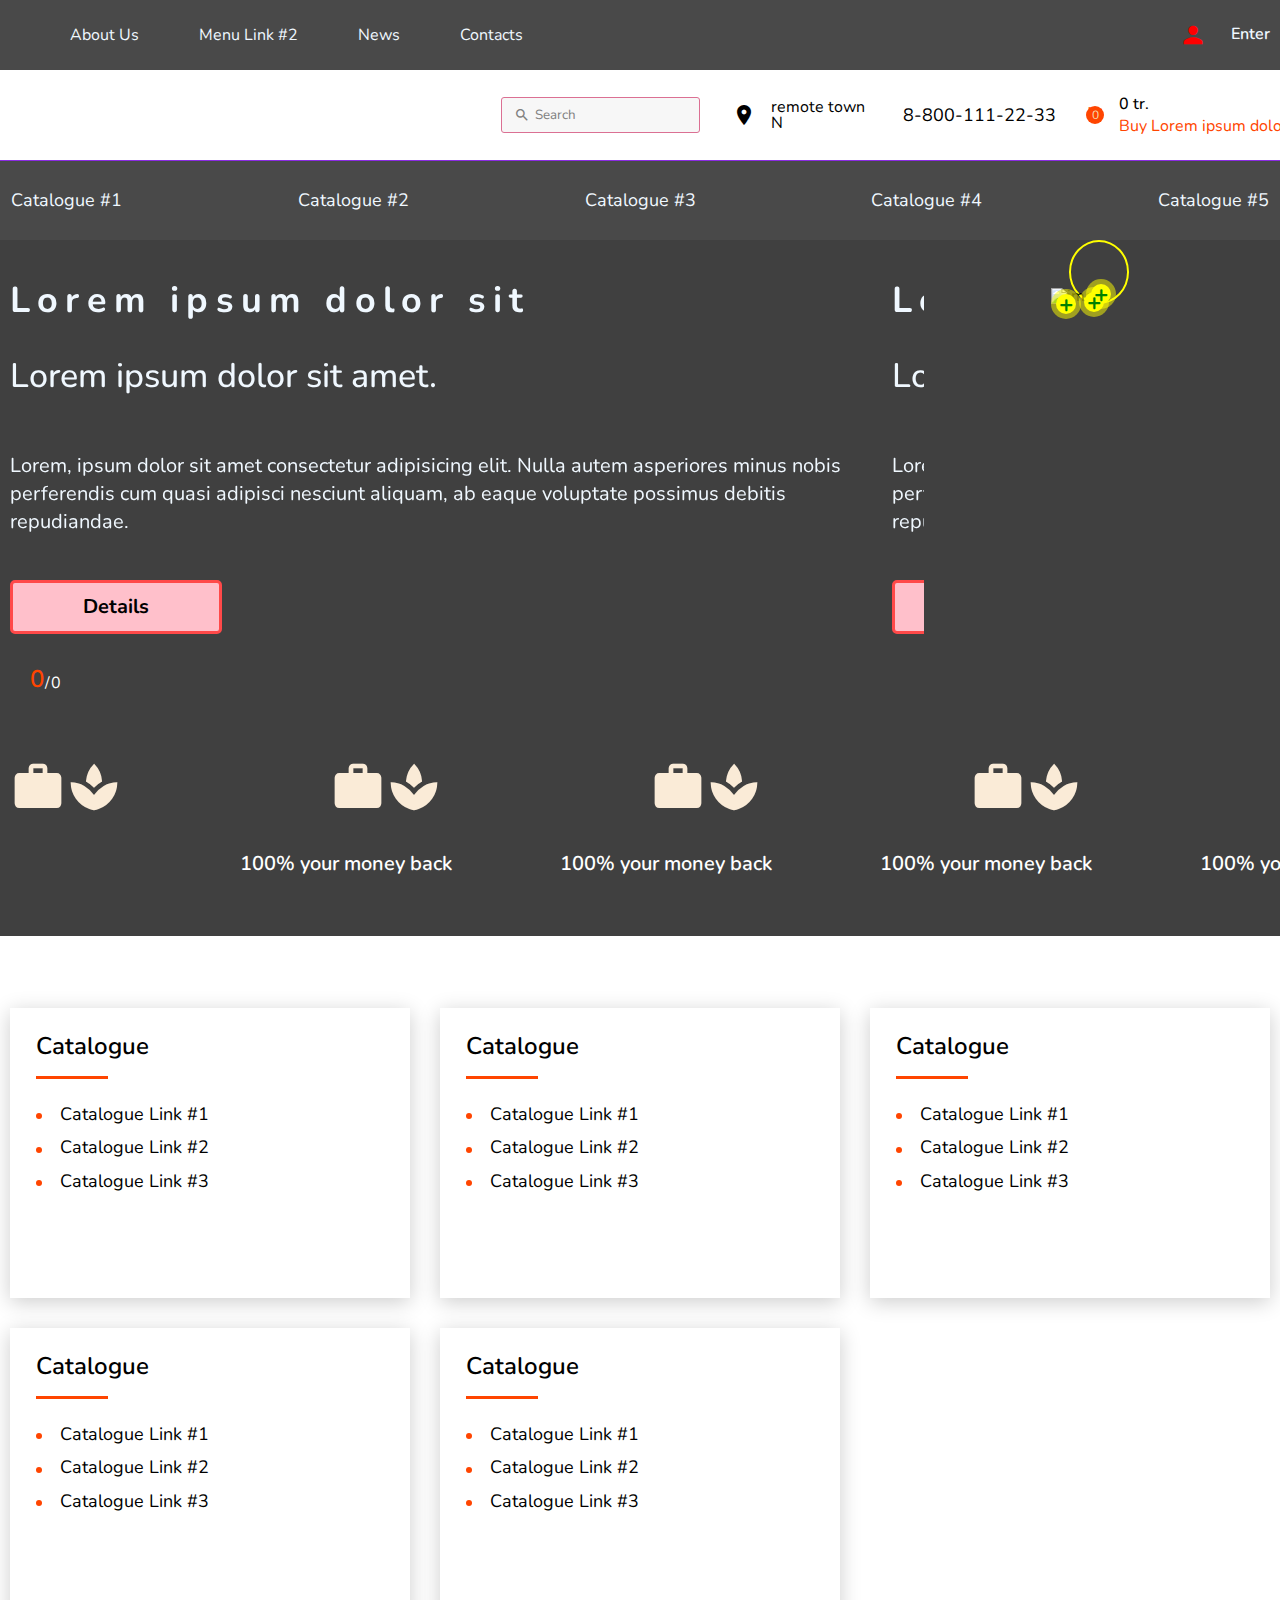
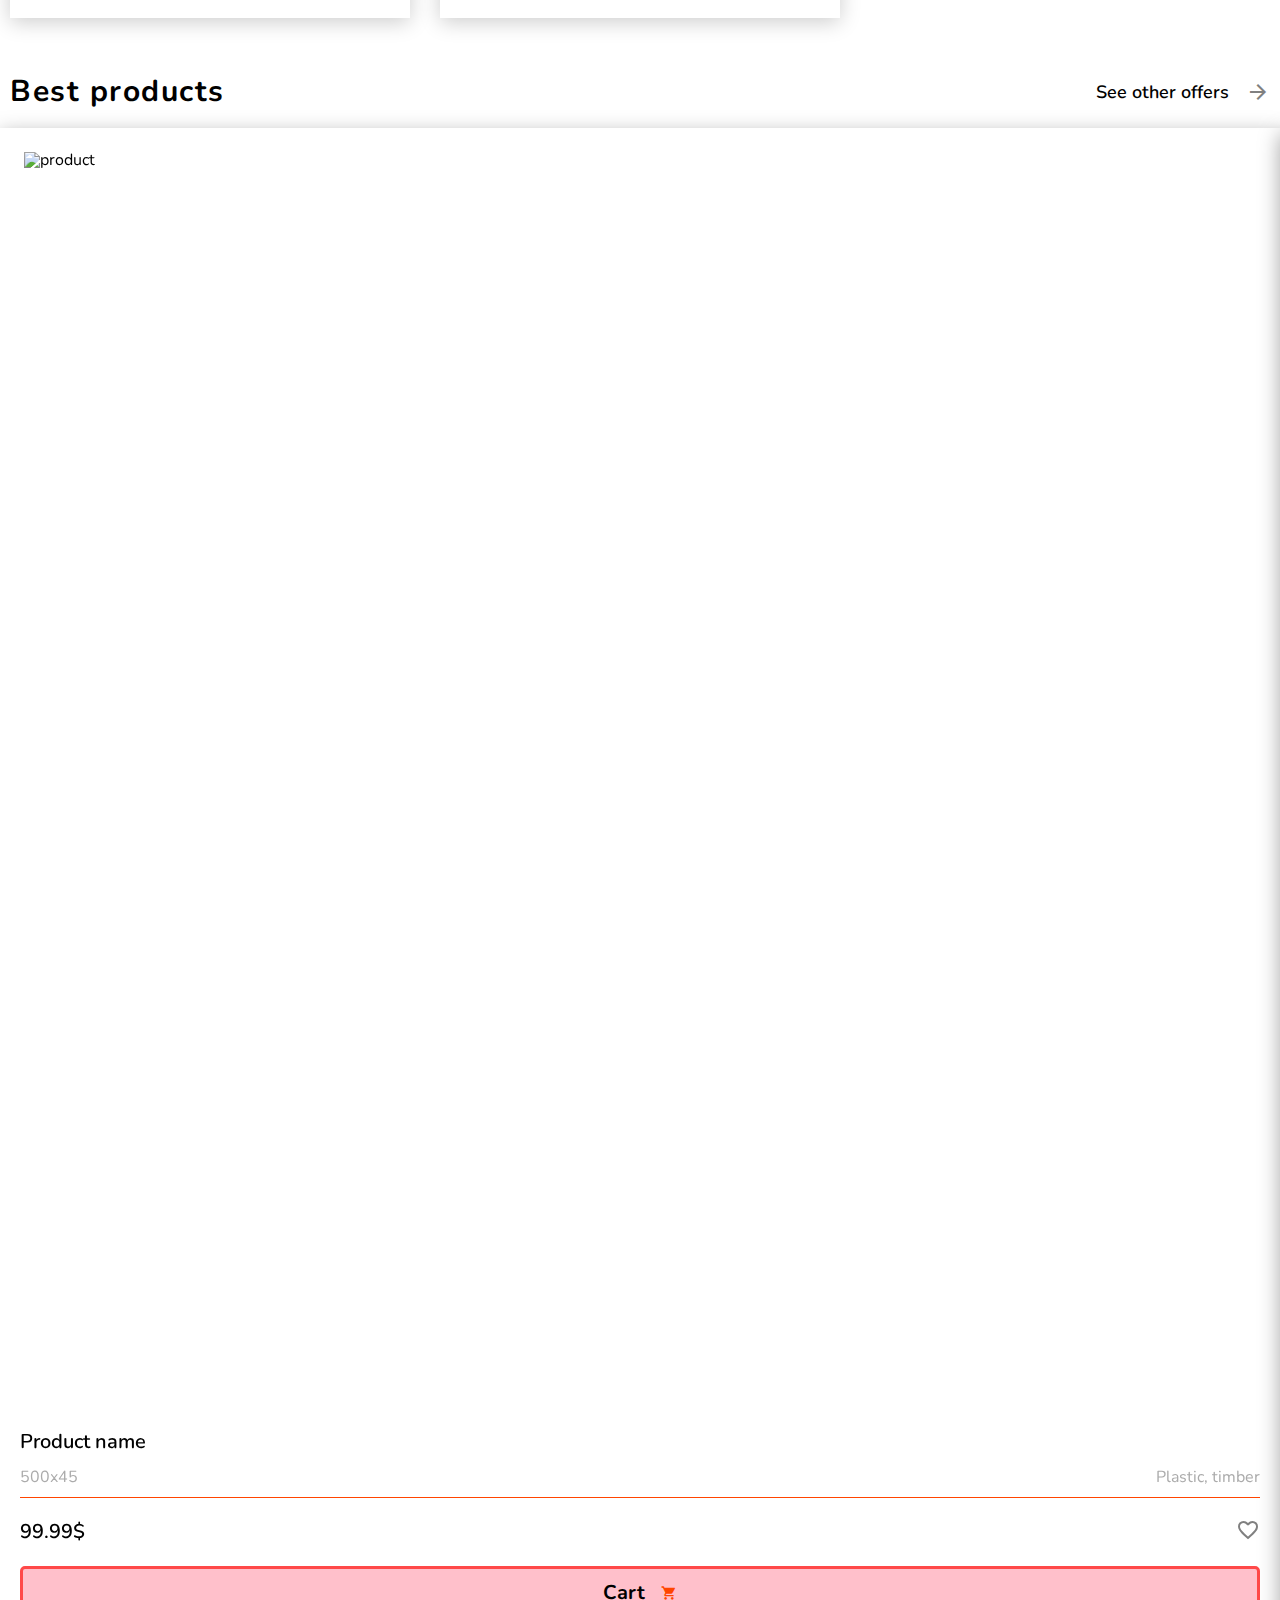
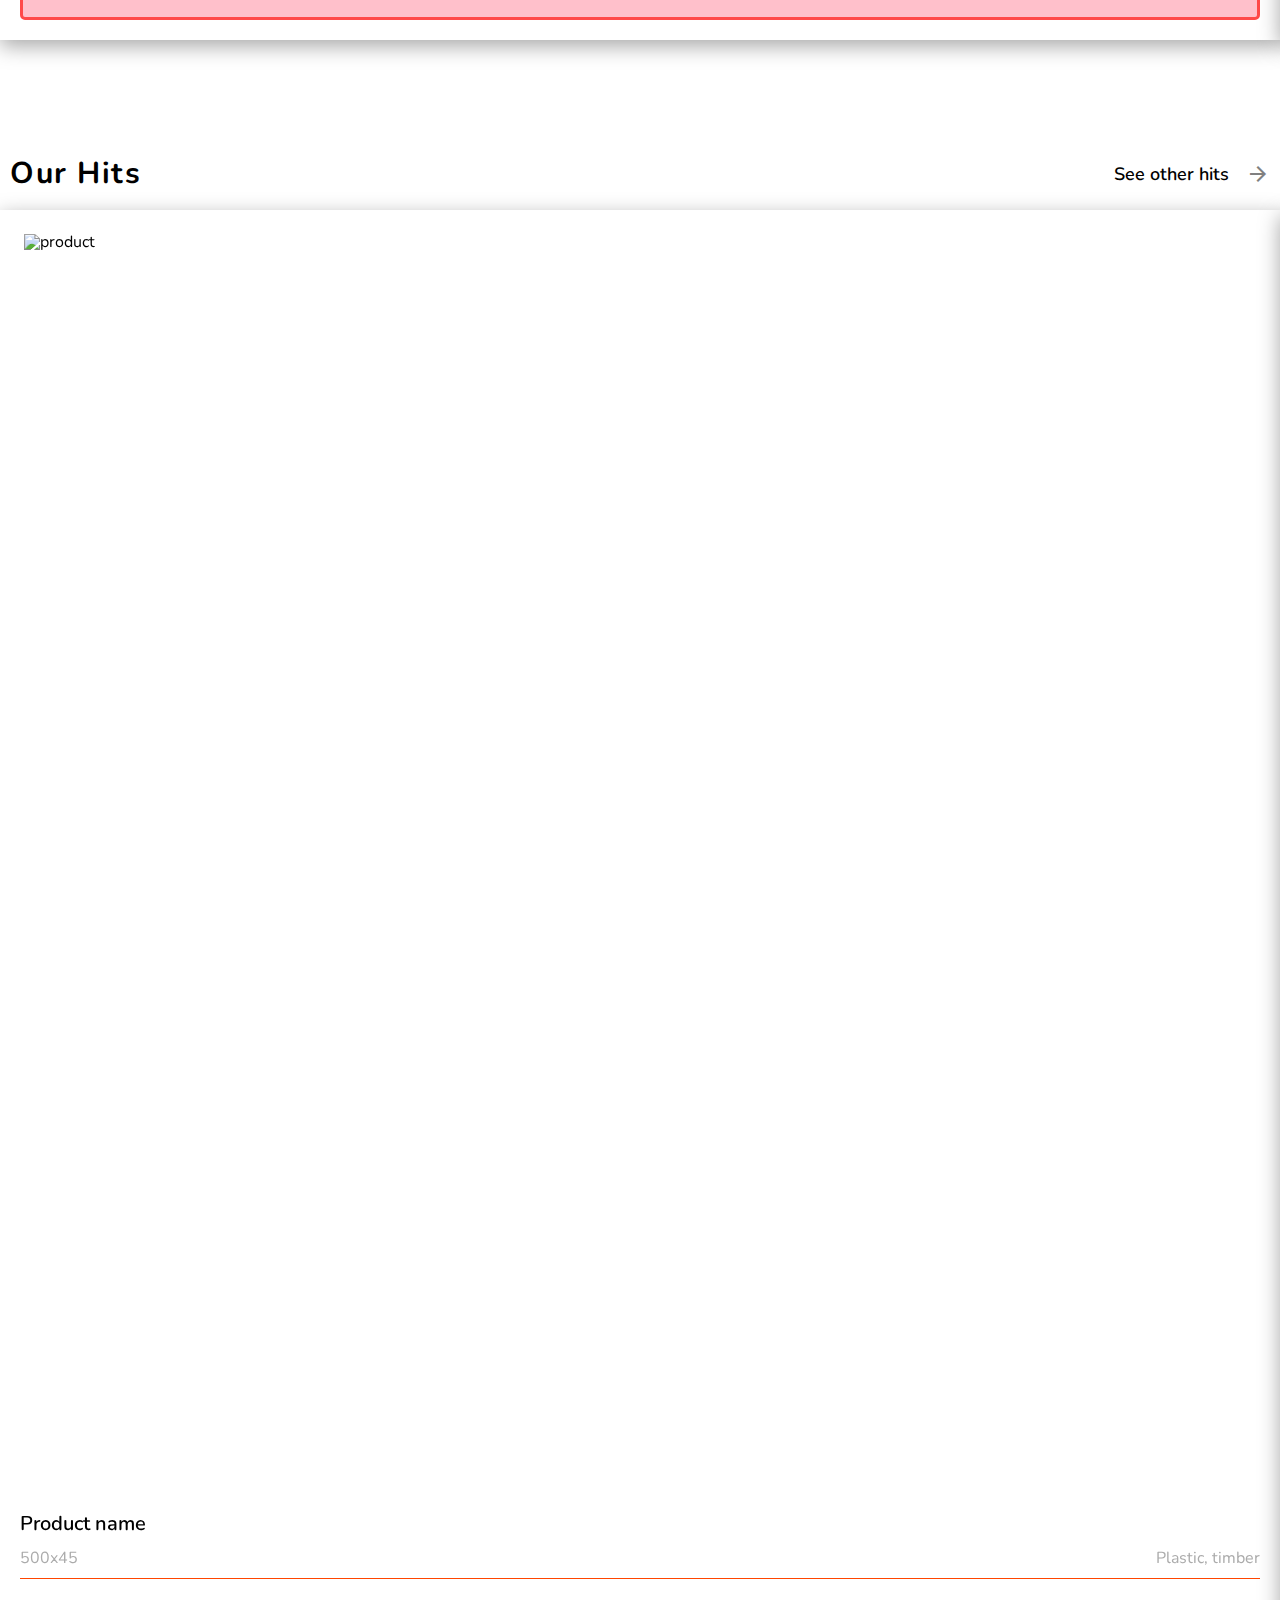
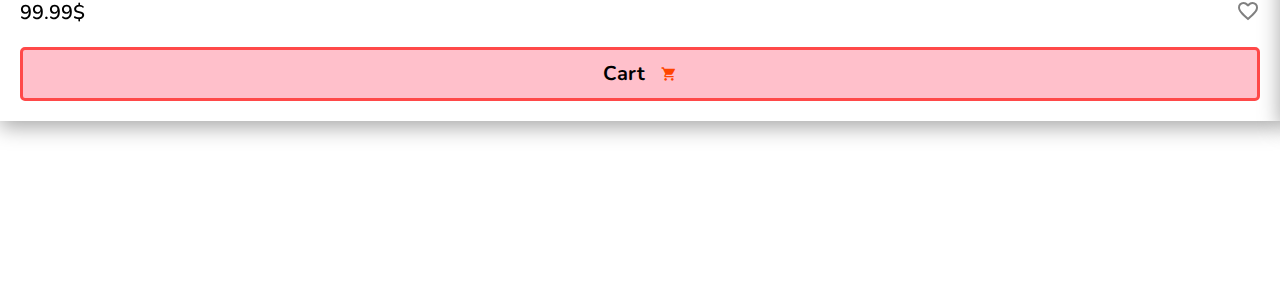
==== index.html @ 4b4f2794 "working on hit products slider" ====
<!DOCTYPE html>
<html lang="en">
  <head>
    <meta charset="UTF-8" />
    <meta http-equiv="X-UA-Compatible" content="IE=edge" />
    <meta name="viewport" content="width=device-width, initial-scale=1.0" />
    <link rel="shortcut icon" href="./img/favicon.ico" type="image/x-icon" />
    <link
      href="https://fonts.googleapis.com/icon?family=Material+Icons"
      rel="stylesheet"
      crossorigin="anonymous"
    />
    <link rel="stylesheet" href="https://unpkg.com/swiper@8/swiper-bundle.min.css" />
    <link rel="stylesheet" href="./css/style.css" />
    <title>Test Site</title>
  </head>
  <body>
    <div class="wrapper">
      <header class="header">
        <div class="header__top top-header">
          <div class="top-header__container container">
            <nav class="top-header__menu menu-top-header">
              <ul data-dynamic="menu__body,1,992" class="menu-top-header__list">
                <li class="menu-top-header__item">
                  <a href="" class="menu-top-header__link menu-top-header__link_catalog"
                    >Catalogue
                    <span class="material-icons-outlined icon_menu-link"> expand_more </span>
                  </a>
                </li>
                <li class="menu-top-header__item">
                  <a href="#!" class="menu-top-header__link">About Us</a>
                </li>
                <li class="menu-top-header__item">
                  <a href="#!" class="menu-top-header__link">Menu Link #2</a>
                </li>
                <li class="menu-top-header__item">
                  <a href="#!" class="menu-top-header__link">News</a>
                </li>
                <li class="menu-top-header__item">
                  <a href="#!" class="menu-top-header__link">Contacts</a>
                </li>
              </ul>
            </nav>
            <a href="" class="top-header__user">
              <span class="material-icons-outlined icon_user"> person </span>
              Enter
            </a>
            <nav hidden class="menu">
              <div class="menu__icon icon-menu">
                <span></span>
              </div>
              <div class="menu__body"></div>
            </nav>
          </div>
        </div>
        <div class="header__body body-header">
          <div class="body-header__container container">
            <a href="" class="body-header__logo">
              <span class="material-icons-outlined icon_logo"> anchor </span>
            </a>
            <div data-dynamic="catalog-header__container,1,480" class="body-header__search">
              <form action="#" class="search-header">
                <label for="search-header__submit">
                  <button type="submit" class="search-header__button">
                    <span class="material-icons-outlined icon_search"> search </span>
                  </button>
                </label>
                <label for="search-header__input">
                  <input
                    type="text"
                    title="title"
                    autocomplete="off"
                    data-error="Error"
                    placeholder="Search"
                    name="form[]"
                    class="search-header__input"
                  />
                </label>
              </form>
            </div>
            <div class="body-header__actions actions-header">
              <a href="#!" class="actions-header__location">
                <span class="material-icons icon_location"> place </span>
                remote town N
              </a>
            </div>

            <div
              data-dynamic="top-header__container,1,992"
              class="actions-header__phones phones-header"
            >
              <div class="phones-header__items">
                <div class="phones-header__item">
                  <a href="#!" class="phones-header__phone">
                    <span class="material-icons-outlined icon_phone"> phone </span>
                    8-800-111-22-33
                  </a>
                </div>
              </div>
            </div>
            <a
              href=""
              data-dynamic="top-header__container,3,992"
              class="actions-header__cart cart-header"
            >
              <div class="cart-header__icon">
                <span class="material-icons-outlined icon_cart">shopping_cart</span>
                <span class="cart-header__num"> 0 </span>
              </div>
              <div class="cart-header__body">
                <div class="cart-header__sum">0 tr.</div>
                <div class="cart-header__link">Buy Lorem ipsum dolor</div>
              </div>
            </a>
          </div>
        </div>
        <div class="header__catalog catalog-header">
          <div class="catalog-header__container">
            <nav class="catalog-header__menu menu-catalog">
              <button type="button" class="menu-catalog__back">
                <span class="material-icons-outlined icon_back"> arrow_back </span>
                Back
              </button>
              <ul class="menu-catalog__list">
                <li class="menu-catalog__item">
                  <button type="button" data-parent="1" class="menu-catalog__link">
                    Catalogue #1
                  </button>
                </li>
                <li class="menu-catalog__item">
                  <button type="button" data-parent="2" class="menu-catalog__link">
                    Catalogue #2
                  </button>
                </li>
                <li class="menu-catalog__item">
                  <a href="#!" class="menu-catalog__link">Catalogue #3</a>
                </li>
                <li class="menu-catalog__item">
                  <a href="#!" class="menu-catalog__link">Catalogue #4</a>
                </li>
                <li class="menu-catalog__item">
                  <a href="#!" class="menu-catalog__link">Catalogue #5</a>
                </li>
              </ul>
              <div class="menu-catalog__sub-menu sub-menu-catalog">
                <button type="button" class="sub-menu-catalog__back">Back</button>
                <div class="sub-menu-catalog__container">
                  <div hidden data-submenu="1" class="sub-menu-catalog__block">
                    <div class="sub-menu-catalog__category">
                      <a href="#!" class="sub-menu-catalog__link-category">main category #1</a>
                    </div>
                    <div class="sub-menu-catalog__category">
                      <a href="#!" class="sub-menu-catalog__link-category">auxilary category #2</a>
                    </div>
                    <div class="sub-menu-catalog__category">
                      <a href="#!" class="sub-menu-catalog__link-category">auxilary category #3</a>
                    </div>
                    <div class="sub-menu-catalog__category">
                      <a href="#!" class="sub-menu-catalog__link-category">auxilary category #4</a>
                    </div>

                    <ul class="sub-menu-catalog__list">
                      <li class="sub-menu-catalog__item">
                        <a href="#!" class="sub-menu-catalog__link">category link #1</a>
                      </li>
                      <li class="sub-menu-catalog__item">
                        <a href="#!" class="sub-menu-catalog__link">category link #2</a>
                      </li>
                      <li class="sub-menu-catalog__item">
                        <a href="#!" class="sub-menu-catalog__link">category link #3</a>
                      </li>
                      <li class="sub-menu-catalog__item">
                        <a href="#!" class="sub-menu-catalog__link">category link #4</a>
                      </li>
                      <li class="sub-menu-catalog__item">
                        <a href="#!" class="sub-menu-catalog__link">category link #5</a>
                      </li>
                      <li class="sub-menu-catalog__item">
                        <a href="#!" class="sub-menu-catalog__link">category link #6</a>
                      </li>
                      <li class="sub-menu-catalog__item">
                        <a href="#!" class="sub-menu-catalog__link">category link #7</a>
                      </li>
                      <li class="sub-menu-catalog__item">
                        <a href="#!" class="sub-menu-catalog__link">category link #8</a>
                      </li>
                    </ul>
                    <ul class="sub-menu-catalog__list">
                      <li class="sub-menu-catalog__item">
                        <a href="#!" class="sub-menu-catalog__link">category link #1</a>
                      </li>
                      <li class="sub-menu-catalog__item">
                        <a href="#!" class="sub-menu-catalog__link">category link #2</a>
                      </li>
                      <li class="sub-menu-catalog__item">
                        <a href="#!" class="sub-menu-catalog__link">category link #3</a>
                      </li>
                      <li class="sub-menu-catalog__item">
                        <a href="#!" class="sub-menu-catalog__link">category link #4</a>
                      </li>
                      <li class="sub-menu-catalog__item">
                        <a href="#!" class="sub-menu-catalog__link">category link #5</a>
                      </li>
                    </ul>
                    <ul class="sub-menu-catalog__list">
                      <li class="sub-menu-catalog__item">
                        <a href="#!" class="sub-menu-catalog__link">category link #1</a>
                      </li>
                      <li class="sub-menu-catalog__item">
                        <a href="#!" class="sub-menu-catalog__link">category link #2</a>
                      </li>
                      <li class="sub-menu-catalog__item">
                        <a href="#!" class="sub-menu-catalog__link">category link #3</a>
                      </li>
                    </ul>
                    <ul class="sub-menu-catalog__list">
                      <li class="sub-menu-catalog__item">
                        <a href="#!" class="sub-menu-catalog__link">category link #1</a>
                      </li>
                      <li class="sub-menu-catalog__item">
                        <a href="#!" class="sub-menu-catalog__link">category link #2</a>
                      </li>
                      <li class="sub-menu-catalog__item">
                        <a href="#!" class="sub-menu-catalog__link">category link #3</a>
                      </li>
                      <li class="sub-menu-catalog__item">
                        <a href="#!" class="sub-menu-catalog__link">category link #4</a>
                      </li>
                      <li class="sub-menu-catalog__item">
                        <a href="#!" class="sub-menu-catalog__link">category link #5</a>
                      </li>
                      <li class="sub-menu-catalog__item">
                        <a href="#!" class="sub-menu-catalog__link">category link #6</a>
                      </li>
                      <li class="sub-menu-catalog__item">
                        <a href="#!" class="sub-menu-catalog__link">category link #7</a>
                      </li>
                    </ul>
                    <div class="sub-menu-catalog__footer">
                      <a href="#!" class="sub-menu-catalog__all">show all</a>
                    </div>
                    <div class="sub-menu-catalog__footer">
                      <a href="#!" class="sub-menu-catalog__all">show all</a>
                    </div>
                    <div class="sub-menu-catalog__footer">
                      <a href="#!" class="sub-menu-catalog__all">show all</a>
                    </div>
                    <div class="sub-menu-catalog__footer">
                      <a href="#!" class="sub-menu-catalog__all">show all</a>
                    </div>
                  </div>
                  <div hidden data-submenu="2" class="sub-menu-catalog__block">
                    <div class="sub-menu-catalog__category">
                      <a href="#!" class="sub-menu-catalog__link-category"> main category #2</a>
                    </div>
                    <div class="sub-menu-catalog__category">
                      <a href="#!" class="sub-menu-catalog__link-category"> auxilary category #2</a>
                    </div>
                    <ul class="sub-menu-catalog__list">
                      <li class="sub-menu-catalog__item">
                        <a href="#!" class="sub-menu-catalog__link">category link #1</a>
                      </li>
                      <li class="sub-menu-catalog__item">
                        <a href="#!" class="sub-menu-catalog__link">category link #2</a>
                      </li>
                      <li class="sub-menu-catalog__item">
                        <a href="#!" class="sub-menu-catalog__link">category link #3</a>
                      </li>
                      <li class="sub-menu-catalog__item">
                        <a href="#!" class="sub-menu-catalog__link">category link #4</a>
                      </li>
                      <li class="sub-menu-catalog__item">
                        <a href="#!" class="sub-menu-catalog__link">category link #5</a>
                      </li>
                    </ul>
                    <ul class="sub-menu-catalog__list">
                      <li class="sub-menu-catalog__item">
                        <a href="#!" class="sub-menu-catalog__link">category link #1</a>
                      </li>
                      <li class="sub-menu-catalog__item">
                        <a href="#!" class="sub-menu-catalog__link">category link #2</a>
                      </li>
                      <li class="sub-menu-catalog__item">
                        <a href="#!" class="sub-menu-catalog__link">category link #3</a>
                      </li>
                    </ul>
                    <div class="sub-menu-catalog__footer">
                      <a href="#!" class="sub-menu-catalog__all">show all</a>
                    </div>
                    <div class="sub-menu-catalog__footer">
                      <a href="#!" class="sub-menu-catalog__all">show all</a>
                    </div>
                  </div>
                </div>
              </div>
            </nav>
          </div>
        </div>
      </header>
      <main class="page page_home">
        <section class="page__main-block main-block">
          <div class="main-block__container container">
            <div class="main-block__body">
              <div class="main-block__slider">
                <div class="main-block__swiper swiper-wrapper">
                  <div class="main-block__slide slide-main-block swiper-slide">
                    <div class="slide-main-block__content">
                      <h2 class="slide-main-block__title">Lorem ipsum dolor sit</h2>
                      <h3 class="slide-main-block__sub-title">Lorem ipsum dolor sit amet.</h3>
                      <p class="slide-main-block__text">
                        Lorem, ipsum dolor sit amet consectetur adipisicing elit. Nulla autem
                        asperiores minus nobis perferendis cum quasi adipisci nesciunt aliquam, ab
                        eaque voluptate possimus debitis repudiandae.
                      </p>
                    </div>
                    <a href="" class="slide-main-block__button button">Details</a>
                  </div>
                  <div class="main-block__slide slide-main-block swiper-slide">
                    <div class="slide-main-block__content">
                      <h2 class="slide-main-block__title">Lorem ipsum dolor sit</h2>
                      <h3 class="slide-main-block__sub-title">Lorem ipsum dolor sit amet.</h3>
                      <p class="slide-main-block__text">
                        Lorem, ipsum dolor sit amet consectetur adipisicing elit. Nulla autem
                        asperiores minus nobis perferendis cum quasi adipisci nesciunt aliquam, ab
                        eaque voluptate possimus debitis repudiandae.
                      </p>
                    </div>
                    <a href="" class="slide-main-block__button button">Details</a>
                  </div>
                  <div class="main-block__slide slide-main-block swiper-slide">
                    <div class="slide-main-block__content">
                      <h2 class="slide-main-block__title">Lorem ipsum dolor sit</h2>
                      <h3 class="slide-main-block__sub-title">Lorem ipsum dolor sit amet.</h3>
                      <p class="slide-main-block__text">
                        Lorem, ipsum dolor sit amet consectetur adipisicing elit. Nulla autem
                        asperiores minus nobis perferendis cum quasi adipisci nesciunt aliquam, ab
                        eaque voluptate possimus debitis repudiandae.
                      </p>
                    </div>
                    <a href="" class="slide-main-block__button button">Details</a>
                  </div>
                </div>
                <div class="main-block__controll controll-main-block">
                  <div class="controll-main-block__dotts"></div>
                  <div class="controll-main-block__fraction fraction-controll">
                    <span class="fraction-controll__current">0</span> /
                    <span class="fraction-controll__all">0</span>
                  </div>
                </div>
              </div>
              <div class="main-block__media media-main-block">
                <div class="media-main-block__body">
                  <div class="media-main-block__image">
                    <img
                      src="http://www.downloadclipart.net/medium/toy-png-image.png"
                      alt="image"
                    />
                  </div>
                  <div class="media-main-block__tips">
                    <div
                      data-tippy-content="hint1 Lorem, asperiores minus nobis perferendis cum quasi adipisci nesciunt aliquam, ab eaque voluptate possimus debitis repudiandae."
                      class="media-main-block__tip media-main-block__tip_1"
                    >
                      <span>+</span>
                    </div>
                    <div
                      data-tippy-content="hint2 Lorem, ipsum dolor sit amet consectetur adipisicing elit. Nulla autem asperiores repudiandae."
                      class="media-main-block__tip media-main-block__tip_2"
                    >
                      <span>+</span>
                    </div>
                    <div
                      data-tippy-content="hint3 Lorem, ipsum dolor sit amet consectetur adipisicing elit. Nulla autem asperiores minus nobis repudiandae."
                      class="media-main-block__tip media-main-block__tip_3"
                    >
                      <span>+</span>
                    </div>
                  </div>
                </div>
              </div>
            </div>
            <div class="main-block__advantages advantages-main">
              <div class="advantages-main__item">
                <div class="advantages-main__icon">
                  <span class="material-icons-outlined icon_premium"> workspace_premium </span>
                </div>
                <p class="advantages-main__text">100% your money back</p>
              </div>
              <div class="advantages-main__item">
                <div class="advantages-main__icon">
                  <span class="material-icons-outlined icon_premium"> workspace_premium </span>
                </div>
                <p class="advantages-main__text">100% your money back</p>
              </div>
              <div class="advantages-main__item">
                <div class="advantages-main__icon">
                  <span class="material-icons-outlined icon_premium"> workspace_premium </span>
                </div>
                <p class="advantages-main__text">100% your money back</p>
              </div>
              <div class="advantages-main__item">
                <div class="advantages-main__icon">
                  <span class="material-icons-outlined icon_premium"> workspace_premium </span>
                </div>
                <p class="advantages-main__text">100% your money back</p>
              </div>
            </div>
          </div>
        </section>
        <section class="page__catalog-cards catalog-cards">
          <div class="catalog-cards__container container">
            <div class="catalog-cards__item item-catalog-cards">
              <div class="item-catalog-cards__body">
                <h3 class="item-catalog-cards__title">
                  <a href="" class="item-catalog-cards__link-title">Catalogue</a>
                </h3>
                <ul class="item-catalog-cards__list">
                  <li class="item-catalog-cards__item">
                    <a href="" class="item-catalog-cards__link">Catalogue Link #1</a>
                  </li>
                  <li class="item-catalog-cards__item">
                    <a href="" class="item-catalog-cards__link">Catalogue Link #2</a>
                  </li>
                  <li class="item-catalog-cards__item">
                    <a href="" class="item-catalog-cards__link">Catalogue Link #3</a>
                  </li>
                </ul>
              </div>
              <div class="item-catalog-cards__image">
                <img
                  src="https://encrypted-tbn0.gstatic.com/images?q=tbn:ANd9GcQ4bqeZiEx6EBllog1MDa-rtchHpEWqdVF2fQ&usqp=CAU"
                  alt="catalog-image"
                />
              </div>
            </div>
            <div class="catalog-cards__item item-catalog-cards">
              <div class="item-catalog-cards__body">
                <h3 class="item-catalog-cards__title">
                  <a href="" class="item-catalog-cards__link-title">Catalogue</a>
                </h3>
                <ul class="item-catalog-cards__list">
                  <li class="item-catalog-cards__item">
                    <a href="" class="item-catalog-cards__link">Catalogue Link #1</a>
                  </li>
                  <li class="item-catalog-cards__item">
                    <a href="" class="item-catalog-cards__link">Catalogue Link #2</a>
                  </li>
                  <li class="item-catalog-cards__item">
                    <a href="" class="item-catalog-cards__link">Catalogue Link #3</a>
                  </li>
                </ul>
              </div>
              <div class="item-catalog-cards__image">
                <img
                  src="https://encrypted-tbn0.gstatic.com/images?q=tbn:ANd9GcQ4bqeZiEx6EBllog1MDa-rtchHpEWqdVF2fQ&usqp=CAU"
                  alt="catalog-image"
                />
              </div>
            </div>
            <div class="catalog-cards__item item-catalog-cards">
              <div class="item-catalog-cards__body">
                <h3 class="item-catalog-cards__title">
                  <a href="" class="item-catalog-cards__link-title">Catalogue</a>
                </h3>
                <ul class="item-catalog-cards__list">
                  <li class="item-catalog-cards__item">
                    <a href="" class="item-catalog-cards__link">Catalogue Link #1</a>
                  </li>
                  <li class="item-catalog-cards__item">
                    <a href="" class="item-catalog-cards__link">Catalogue Link #2</a>
                  </li>
                  <li class="item-catalog-cards__item">
                    <a href="" class="item-catalog-cards__link">Catalogue Link #3</a>
                  </li>
                </ul>
              </div>
              <div class="item-catalog-cards__image">
                <img
                  src="https://encrypted-tbn0.gstatic.com/images?q=tbn:ANd9GcQ4bqeZiEx6EBllog1MDa-rtchHpEWqdVF2fQ&usqp=CAU"
                  alt="catalog-image"
                />
              </div>
            </div>
            <div class="catalog-cards__item item-catalog-cards">
              <div class="item-catalog-cards__body">
                <h3 class="item-catalog-cards__title">
                  <a href="" class="item-catalog-cards__link-title">Catalogue</a>
                </h3>
                <ul class="item-catalog-cards__list">
                  <li class="item-catalog-cards__item">
                    <a href="" class="item-catalog-cards__link">Catalogue Link #1</a>
                  </li>
                  <li class="item-catalog-cards__item">
                    <a href="" class="item-catalog-cards__link">Catalogue Link #2</a>
                  </li>
                  <li class="item-catalog-cards__item">
                    <a href="" class="item-catalog-cards__link">Catalogue Link #3</a>
                  </li>
                </ul>
              </div>
              <div class="item-catalog-cards__image">
                <img
                  src="https://encrypted-tbn0.gstatic.com/images?q=tbn:ANd9GcQ4bqeZiEx6EBllog1MDa-rtchHpEWqdVF2fQ&usqp=CAU"
                  alt="catalog-image"
                />
              </div>
            </div>
            <div class="catalog-cards__item item-catalog-cards">
              <div class="item-catalog-cards__body">
                <h3 class="item-catalog-cards__title">
                  <a href="" class="item-catalog-cards__link-title">Catalogue</a>
                </h3>
                <ul class="item-catalog-cards__list">
                  <li class="item-catalog-cards__item">
                    <a href="" class="item-catalog-cards__link">Catalogue Link #1</a>
                  </li>
                  <li class="item-catalog-cards__item">
                    <a href="" class="item-catalog-cards__link">Catalogue Link #2</a>
                  </li>
                  <li class="item-catalog-cards__item">
                    <a href="" class="item-catalog-cards__link">Catalogue Link #3</a>
                  </li>
                </ul>
              </div>
              <div class="item-catalog-cards__image">
                <img
                  src="https://encrypted-tbn0.gstatic.com/images?q=tbn:ANd9GcQ4bqeZiEx6EBllog1MDa-rtchHpEWqdVF2fQ&usqp=CAU"
                  alt="catalog-image"
                />
              </div>
            </div>
          </div>
        </section>
        <section class="page__products-slider products-slider">
          <div class="products-slider__container container">
            <div class="products-slider__header">
              <h2 class="products-slider__title">Best products</h2>
              <a href="" class="products-slider__more">
                See other offers
                <span class="material-icons-outlined icon_forward"> arrow_forward </span>
              </a>
            </div>
          </div>
          <div class="products-slider__slider">
            <div class="products-slider__swiper swiper-wrapper">
              <div class="products-slider__slide swiper-slide">
                <article class="product-card">
                  <a href="" class="product-card__image">
                    <span class="product-card__item-image-ibg product-card__item-image-ibg_contain">
                      <img
                        src="https://atlas-content-cdn.pixelsquid.com/stock-images/baseball-bat-y1JErR1-600.jpg"
                        alt="product"
                      />
                    </span>
                  </a>
                  <div class="product-card__body">
                    <h4 class="product-card__title">
                      <a href="" class="product-card__link-title">Product name</a>
                    </h4>
                    <div class="product-card__info info-product-card">
                      <div class="info-product-card__size">500x45</div>
                      <div class="info-product-card__meterials">Plastic, timber</div>
                    </div>
                    <div class="product-card__footer">
                      <div class="product-card__price">99.99$</div>
                      <a href="" class="product-card__compare">
                        <span class="material-icons-outlined icon_balance"> balance </span>
                      </a>
                      <a href="" class="product-card__favourite">
                        <span class="material-icons-outlined icon_favourite">
                          favorite_border
                        </span>
                      </a>
                    </div>
                    <button type="button" class="product-card__cart button">
                      Cart
                      <span class="material-icons-outlined icon_cart"> shopping_cart </span>
                    </button>
                  </div>
                </article>
              </div>
              <div class="products-slider__slide swiper-slide">
                <article class="product-card">
                  <a href="" class="product-card__image">
                    <span class="product-card__item-image-ibg product-card__item-image-ibg_contain">
                      <img
                        src="https://atlas-content-cdn.pixelsquid.com/stock-images/baseball-bat-y1JErR1-600.jpg"
                        alt="product"
                      />
                    </span>
                  </a>
                  <div class="product-card__body">
                    <h4 class="product-card__title">
                      <a href="" class="product-card__link-title">Product name</a>
                    </h4>
                    <div class="product-card__info info-product-card">
                      <div class="info-product-card__size">500x45</div>
                      <div class="info-product-card__meterials">Plastic, timber</div>
                    </div>
                    <div class="product-card__footer">
                      <div class="product-card__price">99.99$</div>
                      <a href="" class="product-card__compare">
                        <span class="material-icons-outlined icon_balance"> balance </span>
                      </a>
                      <a href="" class="product-card__favourite">
                        <span class="material-icons-outlined icon_favourite">
                          favorite_border
                        </span>
                      </a>
                    </div>
                    <button type="button" class="product-card__cart button">
                      Cart
                      <span class="material-icons-outlined icon_cart"> shopping_cart </span>
                    </button>
                  </div>
                </article>
              </div>
              <div class="products-slider__slide swiper-slide">
                <article class="product-card">
                  <a href="" class="product-card__image">
                    <span class="product-card__item-image-ibg product-card__item-image-ibg_contain">
                      <img
                        src="https://www.pngitem.com/pimgs/m/62-628725_match-matches-fire-matchbox-cartoon-safety-lighting-matches.png"
                        alt="product"
                      />
                    </span>
                  </a>
                  <div class="product-card__body">
                    <h4 class="product-card__title">
                      <a href="" class="product-card__link-title">Product name</a>
                    </h4>
                    <div class="product-card__info info-product-card">
                      <div class="info-product-card__size">500x45</div>
                      <div class="info-product-card__meterials">Plastic, timber</div>
                    </div>
                    <div class="product-card__footer">
                      <div class="product-card__price">99.99$</div>
                      <a href="" class="product-card__compare">
                        <span class="material-icons-outlined icon_balance"> balance </span>
                      </a>
                      <a href="" class="product-card__favourite">
                        <span class="material-icons-outlined icon_favourite">
                          favorite_border
                        </span>
                      </a>
                    </div>
                    <button type="button" class="product-card__cart button">
                      Cart
                      <span class="material-icons-outlined icon_cart"> shopping_cart </span>
                    </button>
                  </div>
                </article>
              </div>
              <div class="products-slider__slide swiper-slide">
                <article class="product-card">
                  <a href="" class="product-card__image">
                    <span class="product-card__item-image-ibg product-card__item-image-ibg_contain">
                      <img
                        src="https://encrypted-tbn0.gstatic.com/images?q=tbn:ANd9GcQJ3L9-LZhov1bjU_C44QiZiQA3VnZZr_qZeg&usqp=CAU"
                        alt="product"
                      />
                    </span>
                  </a>
                  <div class="product-card__body">
                    <h4 class="product-card__title">
                      <a href="" class="product-card__link-title">Product name</a>
                    </h4>
                    <div class="product-card__info info-product-card">
                      <div class="info-product-card__size">500x45</div>
                      <div class="info-product-card__meterials">Plastic, timber</div>
                    </div>
                    <div class="product-card__footer">
                      <div class="product-card__price">99.99$</div>
                      <a href="" class="product-card__compare">
                        <span class="material-icons-outlined icon_balance"> balance </span>
                      </a>
                      <a href="" class="product-card__favourite">
                        <span class="material-icons-outlined icon_favourite">
                          favorite_border
                        </span>
                      </a>
                    </div>
                    <button type="button" class="product-card__cart button">
                      Cart
                      <span class="material-icons-outlined icon_cart"> shopping_cart </span>
                    </button>
                  </div>
                </article>
              </div>
              <div class="products-slider__slide swiper-slide">
                <article class="product-card">
                  <a href="" class="product-card__image">
                    <span class="product-card__item-image-ibg product-card__item-image-ibg_contain">
                      <img
                        src="https://atlas-content-cdn.pixelsquid.com/stock-images/baseball-bat-y1JErR1-600.jpg"
                        alt="product"
                      />
                    </span>
                  </a>
                  <div class="product-card__body">
                    <h4 class="product-card__title">
                      <a href="" class="product-card__link-title">Product name</a>
                    </h4>
                    <div class="product-card__info info-product-card">
                      <div class="info-product-card__size">500x45</div>
                      <div class="info-product-card__meterials">Plastic, timber</div>
                    </div>
                    <div class="product-card__footer">
                      <div class="product-card__price">99.99$</div>
                      <a href="" class="product-card__compare">
                        <span class="material-icons-outlined icon_balance"> balance </span>
                      </a>
                      <a href="" class="product-card__favourite">
                        <span class="material-icons-outlined icon_favourite">
                          favorite_border
                        </span>
                      </a>
                    </div>
                    <button type="button" class="product-card__cart button">
                      Cart
                      <span class="material-icons-outlined icon_cart"> shopping_cart </span>
                    </button>
                  </div>
                </article>
              </div>
              <div class="products-slider__slide swiper-slide">
                <article class="product-card">
                  <a href="" class="product-card__image">
                    <span class="product-card__item-image-ibg product-card__item-image-ibg_contain">
                      <img
                        src="https://atlas-content-cdn.pixelsquid.com/stock-images/baseball-bat-y1JErR1-600.jpg"
                        alt="product"
                      />
                    </span>
                  </a>
                  <div class="product-card__body">
                    <h4 class="product-card__title">
                      <a href="" class="product-card__link-title">Product name</a>
                    </h4>
                    <div class="product-card__info info-product-card">
                      <div class="info-product-card__size">500x45</div>
                      <div class="info-product-card__meterials">Plastic, timber</div>
                    </div>
                    <div class="product-card__footer">
                      <div class="product-card__price">99.99$</div>
                      <a href="" class="product-card__compare">
                        <span class="material-icons-outlined icon_balance"> balance </span>
                      </a>
                      <a href="" class="product-card__favourite">
                        <span class="material-icons-outlined icon_favourite">
                          favorite_border
                        </span>
                      </a>
                    </div>
                    <button type="button" class="product-card__cart button">
                      Cart
                      <span class="material-icons-outlined icon_cart"> shopping_cart </span>
                    </button>
                  </div>
                </article>
              </div>
            </div>
            <div class="products-slider__dotts"></div>
          </div>
        </section>
        <section class="hit__products-slider hit-products">
          <div class="hit-products__container container">
            <div class="hit-products__header">
              <h2 class="hit-products__title">Our Hits</h2>
              <a href="" class="hit-products__more">
                See other hits
                <span class="material-icons-outlined icon_forward"> arrow_forward </span>
              </a>
            </div>
          </div>
          <div class="hit-products__slider">
            <div class="hit-products__swiper swiper-wrapper">
              <div class="hit-products__slide swiper-slide">
                <article class="product-card">
                  <a href="" class="product-card__image">
                    <span class="product-card__item-image-ibg product-card__item-image-ibg_contain">
                      <img
                        src="https://cdn.picpng.com/backpack/backpack-background-30022.png"
                        alt="product"
                      />
                    </span>
                  </a>
                  <div class="product-card__body">
                    <h4 class="product-card__title">
                      <a href="" class="product-card__link-title">Product name</a>
                    </h4>
                    <div class="product-card__info info-product-card">
                      <div class="info-product-card__size">500x45</div>
                      <div class="info-product-card__meterials">Plastic, timber</div>
                    </div>
                    <div class="product-card__footer">
                      <div class="product-card__price">99.99$</div>
                      <a href="" class="product-card__compare">
                        <span class="material-icons-outlined icon_balance"> balance </span>
                      </a>
                      <a href="" class="product-card__favourite">
                        <span class="material-icons-outlined icon_favourite">
                          favorite_border
                        </span>
                      </a>
                    </div>
                    <button type="button" class="product-card__cart button">
                      Cart
                      <span class="material-icons-outlined icon_cart"> shopping_cart </span>
                    </button>
                  </div>
                </article>
              </div>
              <div class="hit-products__slide swiper-slide">
                <article class="product-card">
                  <a href="" class="product-card__image">
                    <span class="product-card__item-image-ibg product-card__item-image-ibg_contain">
                      <img
                        src="https://cdn.picpng.com/backpack/backpack-background-30022.png"
                        alt="product"
                      />
                    </span>
                  </a>
                  <div class="product-card__body">
                    <h4 class="product-card__title">
                      <a href="" class="product-card__link-title">Product name</a>
                    </h4>
                    <div class="product-card__info info-product-card">
                      <div class="info-product-card__size">500x45</div>
                      <div class="info-product-card__meterials">Plastic, timber</div>
                    </div>
                    <div class="product-card__footer">
                      <div class="product-card__price">99.99$</div>
                      <a href="" class="product-card__compare">
                        <span class="material-icons-outlined icon_balance"> balance </span>
                      </a>
                      <a href="" class="product-card__favourite">
                        <span class="material-icons-outlined icon_favourite">
                          favorite_border
                        </span>
                      </a>
                    </div>
                    <button type="button" class="product-card__cart button">
                      Cart
                      <span class="material-icons-outlined icon_cart"> shopping_cart </span>
                    </button>
                  </div>
                </article>
              </div>
              <div class="hit-products__slide swiper-slide">
                <article class="product-card">
                  <a href="" class="product-card__image">
                    <span class="product-card__item-image-ibg product-card__item-image-ibg_contain">
                      <img
                        src="https://cdn.picpng.com/backpack/backpack-background-30022.png"
                        alt="product"
                      />
                    </span>
                  </a>
                  <div class="product-card__body">
                    <h4 class="product-card__title">
                      <a href="" class="product-card__link-title">Product name</a>
                    </h4>
                    <div class="product-card__info info-product-card">
                      <div class="info-product-card__size">500x45</div>
                      <div class="info-product-card__meterials">Plastic, timber</div>
                    </div>
                    <div class="product-card__footer">
                      <div class="product-card__price">99.99$</div>
                      <a href="" class="product-card__compare">
                        <span class="material-icons-outlined icon_balance"> balance </span>
                      </a>
                      <a href="" class="product-card__favourite">
                        <span class="material-icons-outlined icon_favourite">
                          favorite_border
                        </span>
                      </a>
                    </div>
                    <button type="button" class="product-card__cart button">
                      Cart
                      <span class="material-icons-outlined icon_cart"> shopping_cart </span>
                    </button>
                  </div>
                </article>
              </div>
              <div class="hit-products__slide swiper-slide">
                <article class="product-card">
                  <a href="" class="product-card__image">
                    <span class="product-card__item-image-ibg product-card__item-image-ibg_contain">
                      <img
                        src="https://cdn.picpng.com/backpack/backpack-background-30022.png"
                        alt="product"
                      />
                    </span>
                  </a>
                  <div class="product-card__body">
                    <h4 class="product-card__title">
                      <a href="" class="product-card__link-title">Product name</a>
                    </h4>
                    <div class="product-card__info info-product-card">
                      <div class="info-product-card__size">500x45</div>
                      <div class="info-product-card__meterials">Plastic, timber</div>
                    </div>
                    <div class="product-card__footer">
                      <div class="product-card__price">99.99$</div>
                      <a href="" class="product-card__compare">
                        <span class="material-icons-outlined icon_balance"> balance </span>
                      </a>
                      <a href="" class="product-card__favourite">
                        <span class="material-icons-outlined icon_favourite">
                          favorite_border
                        </span>
                      </a>
                    </div>
                    <button type="button" class="product-card__cart button">
                      Cart
                      <span class="material-icons-outlined icon_cart"> shopping_cart </span>
                    </button>
                  </div>
                </article>
              </div>
              <div class="hit-products__slide swiper-slide">
                <article class="product-card">
                  <a href="" class="product-card__image">
                    <span class="product-card__item-image-ibg product-card__item-image-ibg_contain">
                      <img
                        src="https://cdn.picpng.com/backpack/backpack-background-30022.png"
                        alt="product"
                      />
                    </span>
                  </a>
                  <div class="product-card__body">
                    <h4 class="product-card__title">
                      <a href="" class="product-card__link-title">Product name</a>
                    </h4>
                    <div class="product-card__info info-product-card">
                      <div class="info-product-card__size">500x45</div>
                      <div class="info-product-card__meterials">Plastic, timber</div>
                    </div>
                    <div class="product-card__footer">
                      <div class="product-card__price">99.99$</div>
                      <a href="" class="product-card__compare">
                        <span class="material-icons-outlined icon_balance"> balance </span>
                      </a>
                      <a href="" class="product-card__favourite">
                        <span class="material-icons-outlined icon_favourite">
                          favorite_border
                        </span>
                      </a>
                    </div>
                    <button type="button" class="product-card__cart button">
                      Cart
                      <span class="material-icons-outlined icon_cart"> shopping_cart </span>
                    </button>
                  </div>
                </article>
              </div>
              <div class="hit-products__slide swiper-slide">
                <article class="product-card">
                  <a href="" class="product-card__image">
                    <span class="product-card__item-image-ibg product-card__item-image-ibg_contain">
                      <img
                        src="https://cdn.picpng.com/backpack/backpack-background-30022.png"
                        alt="product"
                      />
                    </span>
                  </a>
                  <div class="product-card__body">
                    <h4 class="product-card__title">
                      <a href="" class="product-card__link-title">Product name</a>
                    </h4>
                    <div class="product-card__info info-product-card">
                      <div class="info-product-card__size">500x45</div>
                      <div class="info-product-card__meterials">Plastic, timber</div>
                    </div>
                    <div class="product-card__footer">
                      <div class="product-card__price">99.99$</div>
                      <a href="" class="product-card__compare">
                        <span class="material-icons-outlined icon_balance"> balance </span>
                      </a>
                      <a href="" class="product-card__favourite">
                        <span class="material-icons-outlined icon_favourite">
                          favorite_border
                        </span>
                      </a>
                    </div>
                    <button type="button" class="product-card__cart button">
                      Cart
                      <span class="material-icons-outlined icon_cart"> shopping_cart </span>
                    </button>
                  </div>
                </article>
              </div>
              <div class="hit-products__slide swiper-slide">
                <article class="product-card">
                  <a href="" class="product-card__image">
                    <span class="product-card__item-image-ibg product-card__item-image-ibg_contain">
                      <img
                        src="https://cdn.picpng.com/backpack/backpack-background-30022.png"
                        alt="product"
                      />
                    </span>
                  </a>
                  <div class="product-card__body">
                    <h4 class="product-card__title">
                      <a href="" class="product-card__link-title">Product name</a>
                    </h4>
                    <div class="product-card__info info-product-card">
                      <div class="info-product-card__size">500x45</div>
                      <div class="info-product-card__meterials">Plastic, timber</div>
                    </div>
                    <div class="product-card__footer">
                      <div class="product-card__price">99.99$</div>
                      <a href="" class="product-card__compare">
                        <span class="material-icons-outlined icon_balance"> balance </span>
                      </a>
                      <a href="" class="product-card__favourite">
                        <span class="material-icons-outlined icon_favourite">
                          favorite_border
                        </span>
                      </a>
                    </div>
                    <button type="button" class="product-card__cart button">
                      Cart
                      <span class="material-icons-outlined icon_cart"> shopping_cart </span>
                    </button>
                  </div>
                </article>
              </div>
            </div>
            <div class="hit-products__dotts"></div>
          </div>
        </section>
      </main>
    </div>
    <script src="https://unpkg.com/swiper@8/swiper-bundle.min.js"></script>
    <script src="https://unpkg.com/@popperjs/core@2"></script>
    <script src="https://unpkg.com/tippy.js@6"></script>
    <script src="./js/script.js"></script>
    <script src="./js/dynamicAdapt.js"></script>
  </body>
</html>
---- css/style.css ----
@import url(https://fonts.googleapis.com/css?family=Nunito:200,300,regular,500,600,700,800,900,200italic,300italic,italic,500italic,600italic,700italic,800italic,900italic&display=swap);

:root {
  --font-family: Nunito;
  --font-size: 16px;
  --main-colour: #000;
  --min-width: 320px;
  --max-width: 1920px;
  --max-width-container: 1590px;
  --laptop: 95em;
  --tablet: 62em;
  --mobile: 48em;
  --mobile-small: 30em;
  --conteiner-width: 1610px;
}

/*font-size: calc(24px + (70 - 24) * (100vw - 320px) / (1520 - 320));*/
/*min-font-size + (max-font-size - min-font-size) * (full-viewport - min-media-query) / (media-query start changes from - min-media-query)*/

*,
*::before,
*::after {
  box-sizing: border-box;
  position: relative;
  padding: 0;
  border: 0;
  margin: 0;
  list-style-type: none;
  text-decoration: none;
  /* outline: 1px solid red; */
}
html {
  font-family: 'Nunito', Geneva, Verdana, sans-serif;
  /* scroll-behavior: smooth; */
  /* don't set font-size */
}
body {
  height: 100%;
  line-height: 1;
}
body.lock {
  overflow: hidden;
  /* touch-action: none; */
}
a {
  text-decoration: none;
  color: inherit;
  cursor: pointer;
}
a:focus,
a:active {
  outline: none;
}
h1,
h2,
h3,
h4,
h5,
h6 {
  font-weight: inherit;
  font-size: inherit;
}
ul {
  list-style: none;
  margin: 0;
  padding: 0;
}

img {
  max-width: 100%;
  max-height: 100%;
  vertical-align: top;
}
input,
button,
textarea {
  font-family: inherit;
}
button {
  cursor: pointer;
  border-radius: 5px;
}

.wrapper {
  width: 100%;
  min-height: 100vh;
  overflow: hidden;
  max-width: var(--max-width);
  min-width: var(--min-width);
  margin: 0 auto;
  background-color: white;
}
.wrapper > main {
  flex: 1 1 auto;
}
.wrapper > * {
  min-width: 0;
}
.container {
  width: 100%;
  height: auto;
  margin: 0 auto;
  padding: 0 0.625em;
}
.button {
  display: inline-block;
  padding: 0;
  color: black;
  background-color: pink;
  border: 3px solid rgb(255, 73, 73);
  border-radius: 5px;
  text-align: center;
  font-size: 1.25rem;
  font-weight: 700;
  padding: 0.5em 3.5em;
  line-height: 1.4;
  transition: all 0.3s ease 0s;
}
@media (any-hover: hover) {
  .button:hover {
    color: aliceblue;
    background-color: purple;
  }
}
.material-icons-outlined {
  font-family: 'Material Icons';
  font-weight: normal;
  font-style: normal;
  font-size: 24px; /* Preferred icon size */
  display: inline-block;
  line-height: 1;
  text-transform: none;
  letter-spacing: normal;
  word-wrap: normal;
  white-space: nowrap;
  direction: ltr;

  /* Support for all WebKit browsers. */
  -webkit-font-smoothing: antialiased;
  /* Support for Safari and Chrome. */
  text-rendering: optimizeLegibility;

  /* Support for Firefox. */
  -moz-osx-font-smoothing: grayscale;

  /* Support for IE. */
  font-feature-settings: 'liga';
}
/* ================================= */

.menu {
  display: none;
}
@media (max-width: 62em) {
  .menu {
    display: flex;
    justify-content: flex-end;
    flex: 1 1 auto;
  }
}
.menu__body {
  transition: ease 0.3s all 0s;
}
@media (max-width: 62em) {
  .menu__body {
    position: fixed;
    width: 100%;
    height: 100%;
    top: 0;
    left: -100%;
    overflow: auto;
    background-color: rgb(73, 73, 73);
    padding: 4.5em 0.65em;
    z-index: 4;
  }
  .menu__body::before {
    content: '';
    position: fixed;
    width: 100%;
    height: 70px;
    left: -100%;
    top: 0;
    background-color: rgb(73, 73, 73);
    z-index: 5;
  }
  .menu__body.active {
    left: 0;
  }
  .menu__body.active::before {
    left: 0;
  }
}

/* ================================= */

.icon-menu {
  display: none;
}
@media (max-width: 62em) {
  .icon-menu {
    display: block;
    position: relative;
    width: 30px;
    height: 20px;
    z-index: 10;
    cursor: pointer;
  }
  .icon-menu span {
    position: absolute;
    left: 0;
    top: 8px;
    width: 100%;
    height: 3px;
    background-color: whitesmoke;
    transition: all 0.4s ease;
  }
  .icon-menu::before,
  .icon-menu::after {
    content: '';
    position: absolute;
    left: 0;
    width: 100%;
    height: 3px;
    background-color: whitesmoke;
    transition: all 0.4s ease;
  }
  .icon-menu::before {
    top: 0;
  }
  .icon-menu::after {
    bottom: 0;
  }
  .icon-menu.active::before {
    transform: rotate(45deg);
    top: 8px;
  }
  .icon-menu.active::after {
    transform: rotate(-45deg);
    bottom: 9px;
  }
  .icon-menu.active span {
    transform: scale(0);
  }
  .menu__list {
    position: fixed;
    left: -135%;
    top: 0;
    width: 100%;
    height: 100%;
    overflow: auto;
    background-color: rgb(73, 73, 73);
    transition: all 0.6s ease;
    padding: 10px 30px;
    z-index: 10;
  }
  .menu__list.active {
    left: 0;
  }
  .menu__item {
    margin: 30px 0;
  }
  .menu__link {
    font-size: 1.3125rem;
    text-transform: uppercase;
  }
}
/* ========================================== */
/* header */

.header__top {
  background-color: rgb(73, 73, 73);
  color: aliceblue;
}
.top-header {
  padding: 0.625em 0;
}
.top-header__container {
  display: flex;
  align-items: center;
  gap: 1.25em;
  min-height: 3.125em;
}
@media (max-width: 48em) {
  .top-header__container {
    gap: 2em;
  }
}
.top-header__menu {
  flex: 1 1 auto;
}
.menu-top-header {
  display: block;
}
@media (max-width: 62em) {
  .menu-top-header {
    display: none;
  }
}
.menu-top-header__list {
  display: flex;
  column-gap: 3.75em;
  row-gap: 5px;
}
@media (max-width: 62em) {
  .menu-top-header__list {
    flex-direction: column;
    column-gap: calc(20px + (60 - 20) * (100vw - 320px) / (1520 - 320));
    row-gap: 2em;
  }
}
.menu-top-header__link {
  font-size: 1rem;
  line-height: 1.25;
}
@media (max-width: 62em) {
  .menu-top-header__link {
    font-size: 1.5rem;
  }
}
.menu-top-header__link_catalog {
  display: flex;
  justify-content: space-between;
  align-items: center;
}
@media (min-width: 62em) {
  .menu-top-header__link_catalog {
    display: none;
  }
}
@media (any-hover: hover) {
  .menu-top-header__link:hover {
    text-decoration: underline;
  }
}
.top-header__user {
  display: inline-flex;
  align-items: center;
  font-weight: 600;
  line-height: 1.2;
  position: relative;
  z-index: 5;
}
@media (max-width: 62em) {
  .top-header__user {
    font-size: 0;
  }
}
@media (any-hover: hover) {
  .top-header__user:hover {
    text-decoration: underline;
  }
}

/* ============================ */

.body-header {
  padding: 0.625em 0;
  border-bottom: 1px solid blueviolet;
}
.body-header__container {
  display: flex;
  align-items: center;
  min-height: 4.375em;
  gap: 1em;
}
@media (max-width: 62em) {
  .body-header__container {
    justify-content: space-between;
  }
}
@media (max-width: 30em) {
  .body-header__container {
    min-height: 3em;
  }
}
.body-header__search {
  padding-right: 1em;
  padding-left: 9.375em;
  flex: 1 1 auto;
}
@media (max-width: 95em) {
  .body-header__search {
    padding-left: calc(20px + (150 - 20) * (100vw - 992px) / (1520 - 992));
  }
}
@media (max-width: 62em) {
  .body-header__search {
    padding-right: 1.25em;
  }
}
@media (max-width: 30em) {
  .body-header__search {
    padding-left: 1.25em;
  }
}
.search-header {
  background-color: rgba(7, 7, 7, 0.03);
  border-radius: 3px;
  position: relative;
  border: 1px solid palevioletred;
}
@media (min-width: 62em) {
  .search-header {
    max-width: 21.875em;
  }
}
@media (max-width: 30em) {
  .search-header {
    background-color: #fff;
  }
}
.search-header__button {
  background-color: transparent;
  position: absolute;
  top: 0;
  left: 8px;
  height: 1.5em;
  width: 1.5em;
  display: flex;
  align-items: center;
  justify-content: center;
  font-size: 1rem;
}
.search-header__input {
  background-color: transparent;
  border-radius: 3px;
  height: 2.5625em;
  color: var(--main-colour);
  padding: 0 0.625em 0 2.5em;
  width: 100%;
}
.search-header__input::placeholder {
  color: grey;
}

/* ============================ */

.actions-header {
  display: flex;
  align-items: center;
  column-gap: 1.5em;
}
@media (max-width: 75em) {
  .actions-header {
    column-gap: calc(16px + (24 - 16) * (100vw - 320px) / (1520 - 320));
  }
}
@media (max-width: 62em) {
  .actions-header {
    display: none;
  }
}
.actions-header__location {
  display: inline-flex;
  align-items: center;
  margin-right: 1.5em;
}
@media (max-width: 95em) {
  .actions-header__location {
    margin-right: calc(4px + (24 - 4) * (100vw - 320px) / (1520 - 320));
  }
}
@media (max-width: 62em) {
  .actions-header__location {
    display: none;
  }
}
@media (any-hover: hover) {
  .actions-header__location:hover {
    text-decoration: underline;
  }
}
.phones-header {
  position: relative;
  z-index: 5;
}
.phones-header__item {
  display: flex;
}
.phones-header__phone {
  font-size: 1.125em;
  white-space: nowrap;
}
@media (max-width: 62em) {
  .phones-header__phone {
    font-size: 1.25em;
    font-weight: 700;
  }
}
@media (max-width: 48em) {
  .phones-header__phone {
    font-size: 0;
  }
}
@media (any-hover: hover) {
  .phones-header__phone:hover {
    text-decoration: underline;
  }
}
.cart-header {
  display: flex;
  align-items: center;
  column-gap: 0.9375em;
  position: relative;
  z-index: 5;
}
.cart-header__icon {
  flex: 0 0 2em;
}
.cart-header__num {
  background-color: orangered;
  color: wheat;
  font-size: 0.75rem;
  width: 1.5em;
  height: 1.5em;
  border-radius: 50%;
  position: absolute;
  top: 0;
  right: 0;
  display: flex;
  align-items: center;
  justify-content: center;
}
.cart-header__body {
  font-size: 1rem;
  line-height: 1.125;
  flex: 0 0 auto;
}
@media (max-width: 75em) {
  .cart-header__body {
    display: none;
  }
}
.cart-header__sum {
  font-weight: 500;
}
.cart-header__sum:not(:last-child) {
  margin-bottom: 0.25em;
}
.cart-header__link {
  color: orangered;
}
@media (any-hover: hover) {
  .cart-header__link:hover {
    text-decoration: underline;
  }
}

/* ============================ */

.catalog-header {
  background-color: rgb(73, 73, 73);
  color: aliceblue;
  position: relative;
}
@media (max-width: 30em) {
  .catalog-header {
    padding: 1.25em 0;
  }
}
.menu-catalog {
  transition: ease 0.3s all 0s;
}
@media (max-width: 62em) {
  .menu-catalog {
    position: fixed;
    top: 0;
    left: -100%;
    width: 100%;
    height: 100%;
    overflow: auto;
    background-color: rgb(73, 73, 73);
    padding: 4.5em 0.625em;
  }
  .menu-catalog.catalog-open {
    left: 0;
    z-index: 6;
  }
}
.menu-catalog__back {
  display: none;
}
@media (max-width: 62em) {
  .menu-catalog__back {
    display: inline-flex;
    align-items: center;
    background-color: rgb(73, 73, 73);
    color: aliceblue;
    border: 1px solid aliceblue;
    padding: 0.375em 1em;
    font-size: 1.5rem;
  }
  .menu-catalog__back:not(:last-child) {
    margin-bottom: 2.125em;
  }
}
.menu-catalog__list {
  display: flex;
  justify-content: space-between;
  column-gap: 0.625em;
}
@media (max-width: 62em) {
  .menu-catalog__list {
    flex-direction: column;
    row-gap: 1.5625em;
  }
}
.menu-catalog__link {
  display: flex;
  position: relative;
  background-color: transparent;
  color: aliceblue;
  transition: colour 0.3s ease 0s;
  font-size: 1.125rem;
}
@media (min-width: 62em) {
  .menu-catalog__link {
    padding: 0 0.625em;
    min-height: 4.375em;
    justify-content: center;
    align-items: center;
    text-align: center;
  }
}
@media (max-width: 62em) {
  .menu-catalog__link {
    font-size: 1.5rem;
  }
}
.menu-catalog__link.sub-menu-active {
  color: orangered;
}
@media (any-hover: hover) {
  .menu-catalog__link:hover {
    color: orangered;
  }
}
.menu-catalog__link::after {
  content: '';
  position: absolute;
  bottom: 0;
  left: 0.625em;
  opacity: 0;
  visibility: hidden;
  width: calc(100% - 1.25em);
  height: 1px;
  background-color: orangered;
}
.menu-catalog__link.sub-menu-active::after {
  opacity: 1;
  visibility: visible;
}
@media (any-hover: hover) {
  .menu-catalog__link:hover::after {
    opacity: 1;
    visibility: visible;
  }
}
.menu-catalog__sub-menu {
  width: 100%;
  left: 0;
  top: 0%;
  background-color: rgb(73, 73, 73);
}
/* @media (max-width: 62em) {
  .menu-catalog__sub-menu {
    position: fixed;
    top: 0;
    left: -100%;
    width: 100%;
    height: 100%;
    overflow: auto;
    background-color: rgb(73, 73, 73);
    padding: 4.5em 0.625em;
    transition: ease 0.3s all 0s;
  }
  
} */
@media (max-width: 62em) {
  .sub-menu-catalog {
    position: fixed;
    top: 0;
    left: -100%;
    width: 100%;
    height: 100%;
    overflow: auto;
    background-color: rgb(73, 73, 73);
    padding: 3em 0.625em;
  }
  .sub-menu-catalog.sub-menu-open {
    display: block;
    left: 0;
    z-index: 6;
  }
}
.sub-menu-catalog__back {
  display: none;
}
@media (max-width: 62em) {
  .sub-menu-catalog__back {
    display: block;
    padding: 0.5em 1em;
  }
}
.sub-menu-catalog__block {
  display: none;
}
.sub-menu-catalog__block.sub-menu-open {
  display: -ms-grid;
  display: grid;
}
@media (max-width: 62em) {
  /*.sub-menu-catalog__block {
    position: fixed;
    top: 0;
    left: -100%;
    width: 100%;
    height: 100%;
    overflow: auto;
    background-color: rgb(73, 73, 73);
    padding: 3em 0.625em;
  }*/
  .sub-menu-catalog__block.sub-menu-open {
    display: block;
    left: 0;
    z-index: 6;
  }
}
.sub-menu-catalog__block.sub-menu-catalog__block_2 {
  grid-template-columns: repeat(2, minmax(auto, 20em));
}
.sub-menu-catalog__block.sub-menu-catalog__block_3 {
  grid-template-columns: repeat(3, minmax(auto, 20em));
}
.sub-menu-catalog__block.sub-menu-catalog__block_4 {
  grid-template-columns: repeat(4, minmax(auto, 20em));
}
.sub-menu-catalog__block.sub-menu-catalog__block_5 {
  grid-template-columns: repeat(5, minmax(auto, 20em));
}
.sub-menu-catalog__category {
  font-size: 1rem;
  line-height: 1.25;
  font-weight: 700;
  text-transform: capitalize;
  padding: 1.875em 1em;
}
@media (any-hover: hover) {
  .sub-menu-catalog__category:hover {
    text-decoration: underline;
  }
}
.sub-menu-catalog__list {
  display: flex;
  flex-direction: column;
  gap: 1.25em;
  padding: 1.875em 1em;
  border-top: 1px solid rgb(110, 110, 110);
  border-bottom: 1px solid rgb(110, 110, 110);
}
@media (max-width: 62em) {
  .sub-menu-catalog__list {
    display: none;
  }
}
.sub-menu-catalog__link {
  font-size: 1rem;
  line-height: 1.25;
  text-transform: capitalize;
}
@media (any-hover: hover) {
  .sub-menu-catalog__link:hover {
    text-decoration: underline;
  }
}
.sub-menu-catalog__footer {
  padding: 1.875em 0.9375em;
}
@media (max-width: 62em) {
  .sub-menu-catalog__footer {
    display: none;
  }
}
.sub-menu-catalog__all {
  font-size: 1rem;
  text-transform: uppercase;
  color: orangered;
}
@media (any-hover: hover) {
  .sub-menu-catalog__all:hover {
    text-decoration: underline;
  }
}

/* ============================ */
.icon_user {
  color: red;
  font-size: 1.75rem;
  margin-right: 0.875em;
}
@media (max-width: 62em) {
  .icon_user {
    margin-right: 0;
    font-size: 2.1875rem;
  }
}
.icon_logo {
  font-size: 4rem;
  color: greenyellow;
  animation-duration: 4s;
  animation-name: pulselogo;
  animation-iteration-count: infinite;
}
@media (max-width: 62em) {
  .icon_logo {
    font-size: calc(48px + (64 - 48) * (100vw - 320px) / (1520 - 320));
  }
}
.icon_search {
  color: grey;
  font-size: 1rem;
}
.icon_location {
  margin-right: 0.625em;
}
.icon_cart {
  font-size: 2.1875rem;
  position: relative;
  color: rgb(110, 110, 110);
  position: relative;
  margin-left: 1em;
}
.icon_menu-link {
  flex: 0 0 14px;
  height: 14px;
  display: flex;
  justify-content: center;
  align-items: center;
  font-size: 1.25rem;
  transform: rotate(-90deg);
}
.icon_phone {
  display: none;
}
@media (max-width: 48em) {
  .icon_phone {
    display: block;
    font-size: 2.1875rem;
    color: red;
  }
}
.icon_back {
  margin-right: 1em;
}
.icon_premium {
  font-size: 3.5rem;
  color: antiquewhite;
}
.icon_forward,
.icon_balance,
.icon_favourite {
  font-size: 1.5rem;
  color: grey;
  transition: color 0.3s ease 0s;
}
@media (any-hover: hover) {
  .icon_forward:hover,
  .icon_balance:hover,
  .icon_favourite:hover {
    color: orangered;
  }
}
.icon_cart {
  font-size: 1rem;
  color: orangered;
}

/* ===================================================== */

[class*='-ibg'] {
  position: relative;
}
[class*='-ibg'] img {
  position: absolute;
  width: 100%;
  height: 100%;
  top: 0;
  left: 0;
  object-fit: cover;
}
[class*='-ibg_contain'] img {
  object-fit: contain;
}

/* ======================================================== */

/* ================================== */
@keyframes pulselogo {
  from {
    transform: scale(50%);
  }
  50% {
    transform: scale(100%);
  }
  to {
    transform: scale(50%);
  }
}

/* ================================== */
/* main */

.main-block {
  background-color: rgba(0, 0, 0, 0.75);
  background-size: cover;
  background-repeat: no-repeat;
  background-position: 0 0;
  padding: 40px 0 60px 0;
}
/*font-size: calc(24px + (70 - 24) * (100vw - 320px) / (1520 - 320));*/
@media (max-width: 95em) {
  .main-block {
    padding-top: calc(20px + (40 - 20) * (100vw - 320px) / (1520 - 320));
    padding-bottom: calc(20px + (60 - 20) * (100vw - 320px) / (1520 - 320));
  }
}
.main-block__container {
  max-width: 100em;
}
.main-block__body {
  display: -ms-grid;
  display: grid;
  align-items: start;
  row-gap: 2.5em;
}
@media (min-width: 62em) {
  .main-block__body {
    grid-template-columns: 1fr 30%;
  }
}
.main-block__body:not(:last-child) {
  margin-bottom: 4em;
}
@media (max-width: 95em) {
  .main-block__body:not(:last-child) {
    margin-bottom: calc(30px + (64 - 30) * (100vw - 320px) / (1520 - 320));
  }
}
.main-block__slider {
  overflow: hidden;
  margin: 0 -2em;
  padding: 0 2em;
}
.main-block__swiper:not(:last-child) {
  margin-bottom: 2em;
}
.slide-main-block__content {
  color: aliceblue;
}
.slide-main-block__content:not(:last-child) {
  margin-bottom: 3em;
}
@media (max-width: 95em) {
  .slide-main-block__content:not(:last-child) {
    margin-bottom: calc(30px + (48 - 30) * (100vw - 320px) / (1520 - 320));
  }
}
@media (max-width: 62em) {
  .slide-main-block__content {
    padding-right: 2em;
  }
}
.slide-main-block__title {
  font-size: 2.25rem;
  line-height: 1.4;
  letter-spacing: 0.2em;
  font-weight: 700;
}
.slide-main-block__title:not(:last-child) {
  margin-bottom: 0.75em;
}
.slide-main-block__sub-title {
  font-weight: 500;
  font-size: 2.125rem;
  line-height: 1.4;
}
.slide-main-block__sub-title:not(:last-child) {
  margin-bottom: 1.5em;
}
.slide-main-block__text {
  font-size: 1.25rem;
  line-height: 1.4;
}
@media (max-width: 62em) {
  .slide-main-block__title {
    font-size: calc(24px + (36 - 24) * (100vw - 320px) / (1520 - 320));
  }
  .slide-main-block__sub-title {
    font-size: calc(21px + (34 - 21) * (100vw - 320px) / (1520 - 320));
  }
  .slide-main-block__text {
    font-size: calc(18px + (20 - 18) * (100vw - 320px) / (1520 - 320));
  }
}
@media (max-width: 30em) {
  .slide-main-block__button {
    width: 100%;
  }
}
.media-main-block {
  display: flex;
  align-items: center;
  justify-content: center;
  padding: 0.75em;
}
.media-main-block__body {
  position: relative;
}
.media-main-block__image {
}
.media-main-block__image img {
  z-index: 2;
  max-width: 100%;
}
.media-main-block__image::before {
  content: '';
  /* 250px is the width of the circle */
  /* divided by */
  /* 474px is the size of the block */
  /* shaman's dancing */
  padding-bottom: 99%;
  width: 100%;
  border: 2px solid yellow;
  border-radius: 50%;
  position: absolute;
  bottom: 0;
  right: 0;
  transform: translate(30%, 0px);
}
.media-main-block__tips {
  position: absolute;
  width: 100%;
  height: 100%;
  top: 0;
  left: 0;
  z-index: 5;
}
.media-main-block__tip {
  width: 1.25em;
  height: 1.25em;
  position: absolute;
  cursor: pointer;
  transition: transform 0.3s ease 0s;
}
@media (any-hover: hover) {
  .media-main-block__tip:hover {
    transform: rotate(45deg);
  }
}
.media-main-block__tip::before,
.media-main-block__tip::after {
  content: '';
  border-radius: 50%;
  background-color: yellow;
  position: absolute;
  width: 100%;
  height: 100%;
  top: 0;
  left: 0;
}
.media-main-block__tip::after {
  transform: scale(1.5);
  opacity: 0.5;
}
.media-main-block__tip span {
  z-index: 2;
  color: green;
  font-weight: 700;
  font-size: 1.5rem;
  position: absolute;
  width: 100%;
  height: 100%;
  top: 0;
  left: 0;
  display: flex;
  align-items: center;
  justify-content: center;
}
.media-main-block__tip_1 {
  /* top: position from the top of the image in pixels / height og the image = per cent */
  top: 40%;
  left: 8%;
}
.media-main-block__tip_2 {
  top: 25%;
  right: 11%;
}
.media-main-block__tip_3 {
  bottom: 0%;
  right: 0%;
}

/* ======================================================= */

.advantages-main {
  display: -ms-grid;
  display: grid;
  grid-template-columns: repeat(4, auto);
  gap: 1.25em;
  justify-content: space-between;
}
@media (max-width: 62em) {
  .advantages-main {
    grid-template-columns: repeat(2, 1fr);
    justify-items: center;
    row-gap: 1.75em;
  }
}
@media (max-width: 30em) {
  .advantages-main {
    grid-template-columns: repeat(1, 1fr);
  }
}
.advantages-main__item {
  display: -ms-inline-grid;
  display: inline-grid;
  grid-template-rows: 5rem auto;
  gap: 1em;
  text-align: center;
  max-width: 18.75em;
}
.advantages-main__icon {
  align-self: center;
}
.advantages-main__text {
  color: #fff;
  font-weight: 600;
  line-height: 2;
  font-size: 1.25rem;
}

/* ================================== */

.controll-main-block {
  display: -ms-inline-grid;
  display: inline-grid;
  grid-auto-flow: column;
  align-items: center;
  gap: 1.25em;
}
.controll-main-block__dotts {
  display: -ms-inline-grid;
  display: inline-grid;
  grid-auto-flow: column;
  gap: 1em;
  transform: translate(0, 25%);
}
.controll-main-block__dotts .swiper-pagination-bullet {
  cursor: pointer;
  height: 2.5em;
  width: 1.25em;
  background-color: transparent;
  position: relative;
  transition: all 0.3s ease 0s;
}
.controll-main-block__dotts .swiper-pagination-bullet::before {
  content: '';
  background-color: orangered;
  position: absolute;
  width: 0.625em;
  height: 0.625em;
  top: 50%;
  left: 0;
  border-radius: 50%;
  transform: translate(0, -50%);
  transition: left 0.3s ease 0s;
  opacity: 0;
}
.controll-main-block__dotts .swiper-pagination-bullet::after {
  content: '';
  position: absolute;
  top: 50%;
  transform: translate(0, -50%);
  width: 100%;
  background-color: #fff;
  height: 2px;
}
.controll-main-block__dotts .swiper-pagination-bullet-active {
  width: 4em;
}
.controll-main-block__dotts .swiper-pagination-bullet-active::before {
  opacity: 1;
  left: 4em;
  transition: left 4s linear 0s;
}
.controll-main-block__dotts .swiper-pagination-bullet-active::after {
  background-color: orangered;
}

/* ========================================== */

.fraction-controll {
  display: flex;
  align-items: flex-end;
  color: #fff;
  letter-spacing: 0.075em;
}
.fraction-controll__current {
  color: orangered;
  font-weight: 600;
  font-size: 1.5rem;
}
.fraction-controll__all {
  font-size: 1rem;
}

/* ====================================================================== */

.catalog-cards {
  padding-top: 5em;
  padding-bottom: 3.5em;
}
@media (max-width: 95em) {
  .catalog-cards {
    padding-top: calc(40px + (80 - 40) * (100vw - 320px) / (1520 - 320));
    padding-bottom: calc(40px + (56 - 40) * (100vw - 320px) / (1520 - 320));
  }
}
.catalog-cards__container {
  display: -ms-grid;
  display: grid;
  gap: 1.875em;
}
@media (min-width: 30em) {
  .catalog-cards__container {
    grid-template-columns: repeat(auto-fit, minmax(25em, 1fr));
  }
}
.item-catalog-cards {
  box-shadow: 0px 0.25em 1.25em rgba(0, 0, 0, 0.2);
  position: relative;
  min-height: 18.125em;
  overflow: hidden;
  transition: box-shadow 0.3s ease 0s;
}
@media (any-hover: hover) {
  .item-catalog-cards:hover {
    box-shadow: 0 0.25em 1.25em rgba(0, 0, 0, 0.5);
  }
}
.item-catalog-cards__body {
  position: relative;
  z-index: 2;
  padding: 1.75em;
}
@media (max-width: 95em) {
  .item-catalog-cards__body {
    padding: calc(16px + (28 - 16) * (100vw - 320px) / (1520 - 320));
  }
}
.item-catalog-cards__title:not(:last-child) {
  margin-bottom: 1.5em;
}
.item-catalog-cards__link-title {
  font-weight: 600;
  font-size: 1.5rem;
  display: inline-block;
}
.item-catalog-cards__link-title::after {
  content: '';
  display: block;
  width: 3em;
  height: 0.125em;
  margin-top: 0.75em;
  background-color: orangered;
  transition: width 0.3s ease 0s;
}
@media (any-hover: hover) {
  .item-catalog-cards__link-title:hover::after {
    width: 100%;
  }
}
.item-catalog-cards__item {
  position: relative;
  padding-left: 1.5em;
}
.item-catalog-cards__item:not(:last-child) {
  margin-bottom: 0.625em;
}
.item-catalog-cards__item::before {
  content: '';
  width: 0.375em;
  height: 0.375em;
  background-color: orangered;
  border-radius: 50%;
  position: absolute;
  left: 0;
  top: 0.65em;
}
.item-catalog-cards__link {
  font-size: 1.125rem;
  line-height: 1.3;
}
@media (any-hover: hover) {
  .item-catalog-cards__link:hover {
    text-decoration: underline;
  }
}
.item-catalog-cards__image {
  width: 100%;
  text-align: right;
  display: flex;
  justify-content: flex-end;
  align-items: flex-end;
  transform: translate(0px, 10%);
}
@media (min-width: 30em) {
  .item-catalog-cards__image {
    position: absolute;
    top: 0;
    right: 0;
    height: 100%;
  }
}
.item-catalog-cards__image img {
  max-width: 100%;
}

/* ============================================================= */

.products-slider__header {
  display: flex;
  align-items: center;
  justify-content: space-between;
}
.products-slider__header:not(:last-child) {
  margin-bottom: 3.125em;
}
@media (max-width: 95em) {
  .products-slider__header:not(:last-child) {
    margin-bottom: calc(30px + (50 - 30) * (100vw - 320px) / (1520 - 320));
  }
}
.products-slider__title {
  font-size: 1.875em;
  line-height: 1.4;
  font-weight: 700;
  letter-spacing: 0.05em;
}
.products-slider__more {
  display: inline-flex;
  align-items: center;
  gap: 0.9375em;
  font-weight: 600;
  color: black;
  font-size: 1.125rem;
  transition: color 0.3s ease 0s;
}
@media (any-hover: hover) {
  .products-slider__more:hover {
    color: orangered;
  }
}
.products-slider__slider {
  padding: 0.9375em;
  margin: 0 -0.9375em;
}
.products-slider__swiper:not(:last-child) {
  margin-bottom: 3em;
}
.products-slider__dotts {
  display: -ms-grid;
  display: grid;
  grid-auto-flow: column;
  justify-content: center;
  gap: 1em;
  transform: translate(0, 25%);
}
.products-slider__dotts .swiper-pagination-bullet {
  cursor: pointer;
  height: 2.5em;
  width: 1.25em;
  background-color: transparent;
  position: relative;
  transition: all 0.3s ease 0s;
  opacity: 0.8;
}
.products-slider__dotts .swiper-pagination-bullet::before {
  content: '';
  background-color: green;
  position: absolute;
  width: 0.625em;
  height: 0.625em;
  top: 50%;
  left: 0;
  border-radius: 50%;
  transform: translate(0, -50%);
  transition: left 0.3s ease 0s;
  opacity: 0;
}
.products-slider__dotts .swiper-pagination-bullet::after {
  content: '';
  position: absolute;
  top: 50%;
  transform: translate(0, -50%);
  width: 100%;
  background-color: green;
  height: 2px;
}
.products-slider__dotts .swiper-pagination-bullet-active {
  width: 4em;
  opacity: 1;
}
.products-slider__dotts .swiper-pagination-bullet-active::before {
  opacity: 1;
  left: 4em;
  transition: left 4s linear 0s;
}
.products-slider__dotts .swiper-pagination-bullet-active::after {
  background-color: green;
}
.product-card {
  display: -ms-grid;
  display: grid;
  grid-template-rows: auto 1fr;
  height: 100%;
  box-shadow: 0em 0.25em 1.25em rgba(0, 0, 0, 0.15);
  transition: box-shadow 0.3s ease 0s;
}
@media (any-hover: hover) {
  .product-card {
    box-shadow: 0em 0.375em 1.25em rgba(0, 0, 0, 0.35);
  }
}
.product-card__image {
  padding: 1.5em;
}
.product-card__item-image-ibg {
  display: block;
  padding-bottom: 100%;
  /* max-width: 100%; */
}
.product-card__body {
  padding: 1.25em;
  display: flex;
  flex-direction: column;
}
.product-card__title {
  flex: 1 1 auto;
  font-weight: 600;
  font-size: 1.25rem;
  line-height: 1.4;
}
@media (any-hover: hover) {
  .product-card__title:hover {
    text-decoration: underline;
  }
}
.product-card__title:not(:last-child) {
  margin-bottom: 0.625em;
}
.product-card__info:not(:last-child) {
  margin-bottom: 0.75em;
}
.info-product-card {
  color: #ababab;
  display: flex;
  justify-content: space-between;
  gap: 0.625em;
}
.product-card__footer {
  border-top: 1px solid orangered;
  padding: 1.25em 0;
  display: flex;
  align-items: center;
  gap: 0.9375em;
}
.product-card__price {
  flex: 1 1 auto;
  font-weight: 600;
  font-size: 1.25rem;
  line-height: 1.4;
}
.product-card__compare,
.product-card__favourite {
  font-size: 1.5rem;
  transition: color 0.3s ease 0s;
}
@media (any-hover: hober) {
  .product-card__compare:hover,
  .product-card__favourite:hover {
    color: orangered;
  }
}
.product-card__cart {
  display: flex;
  align-items: center;
  justify-content: center;
  width: 100%;
}

/* =============================================== */

.hit__products-slider {
  padding: 3.125em 0 7.5em 0;
}
.hit-products__header {
  display: flex;
  align-items: center;
  justify-content: space-between;
}
.hit-products__header:not(:last-child) {
  margin-bottom: 3em;
}
@media (max-width: 95em) {
  .hit-products__header:not(:last-child) {
    margin-bottom: calc(27px + (48 - 27) * (100vw - 320px) / (1520 - 320));
  }
}
.hit-products__title {
  font-size: 1.875em;
  line-height: 1.4;
  font-weight: 700;
  letter-spacing: 0.05em;
}
.hit-products__more {
  display: inline-flex;
  align-items: center;
  gap: 0.9375em;
  font-weight: 600;
  color: black;
  font-size: 1.125rem;
  transition: color 0.3s ease 0s;
}
@media (any-hover: hover) {
  .hit-products__more:hover {
    color: orangered;
  }
}
.hit-products__slider {
  padding: 0.9375em;
  margin: 0 -0.9375em;
}
.hit-products__swiper:not(:last-child) {
  margin-bottom: 3em;
}
.hit-products__dotts {
  display: -ms-grid;
  display: grid;
  grid-auto-flow: column;
  justify-content: center;
  gap: 1em;
  transform: translate(0, 25%);
  overflow: hidden;
}
.hit-products__dotts .swiper-pagination-bullet {
  cursor: pointer;
  height: 2.5em;
  width: 1.25em;
  background-color: transparent;
  position: relative;
  transition: all 0.3s ease 0s;
  opacity: 0.8;
}
.hit-products__dotts .swiper-pagination-bullet::before {
  content: '';
  background-color: green;
  position: absolute;
  width: 0.625em;
  height: 0.625em;
  top: 50%;
  left: 0;
  border-radius: 50%;
  transform: translate(0, -50%);
  transition: left 0.3s ease 0s;
  opacity: 0;
}
.hit-products__dotts .swiper-pagination-bullet::after {
  content: '';
  position: absolute;
  top: 50%;
  transform: translate(0, -50%);
  width: 100%;
  background-color: green;
  height: 2px;
}
.hit-products__dotts .swiper-pagination-bullet-active {
  width: 4em;
  opacity: 1;
}
.hit-products__dotts .swiper-pagination-bullet-active::before {
  opacity: 1;
  left: 4em;
  transition: left 5s linear 0s;
}
.hit-products__dotts .swiper-pagination-bullet-active::after {
  background-color: green;
}
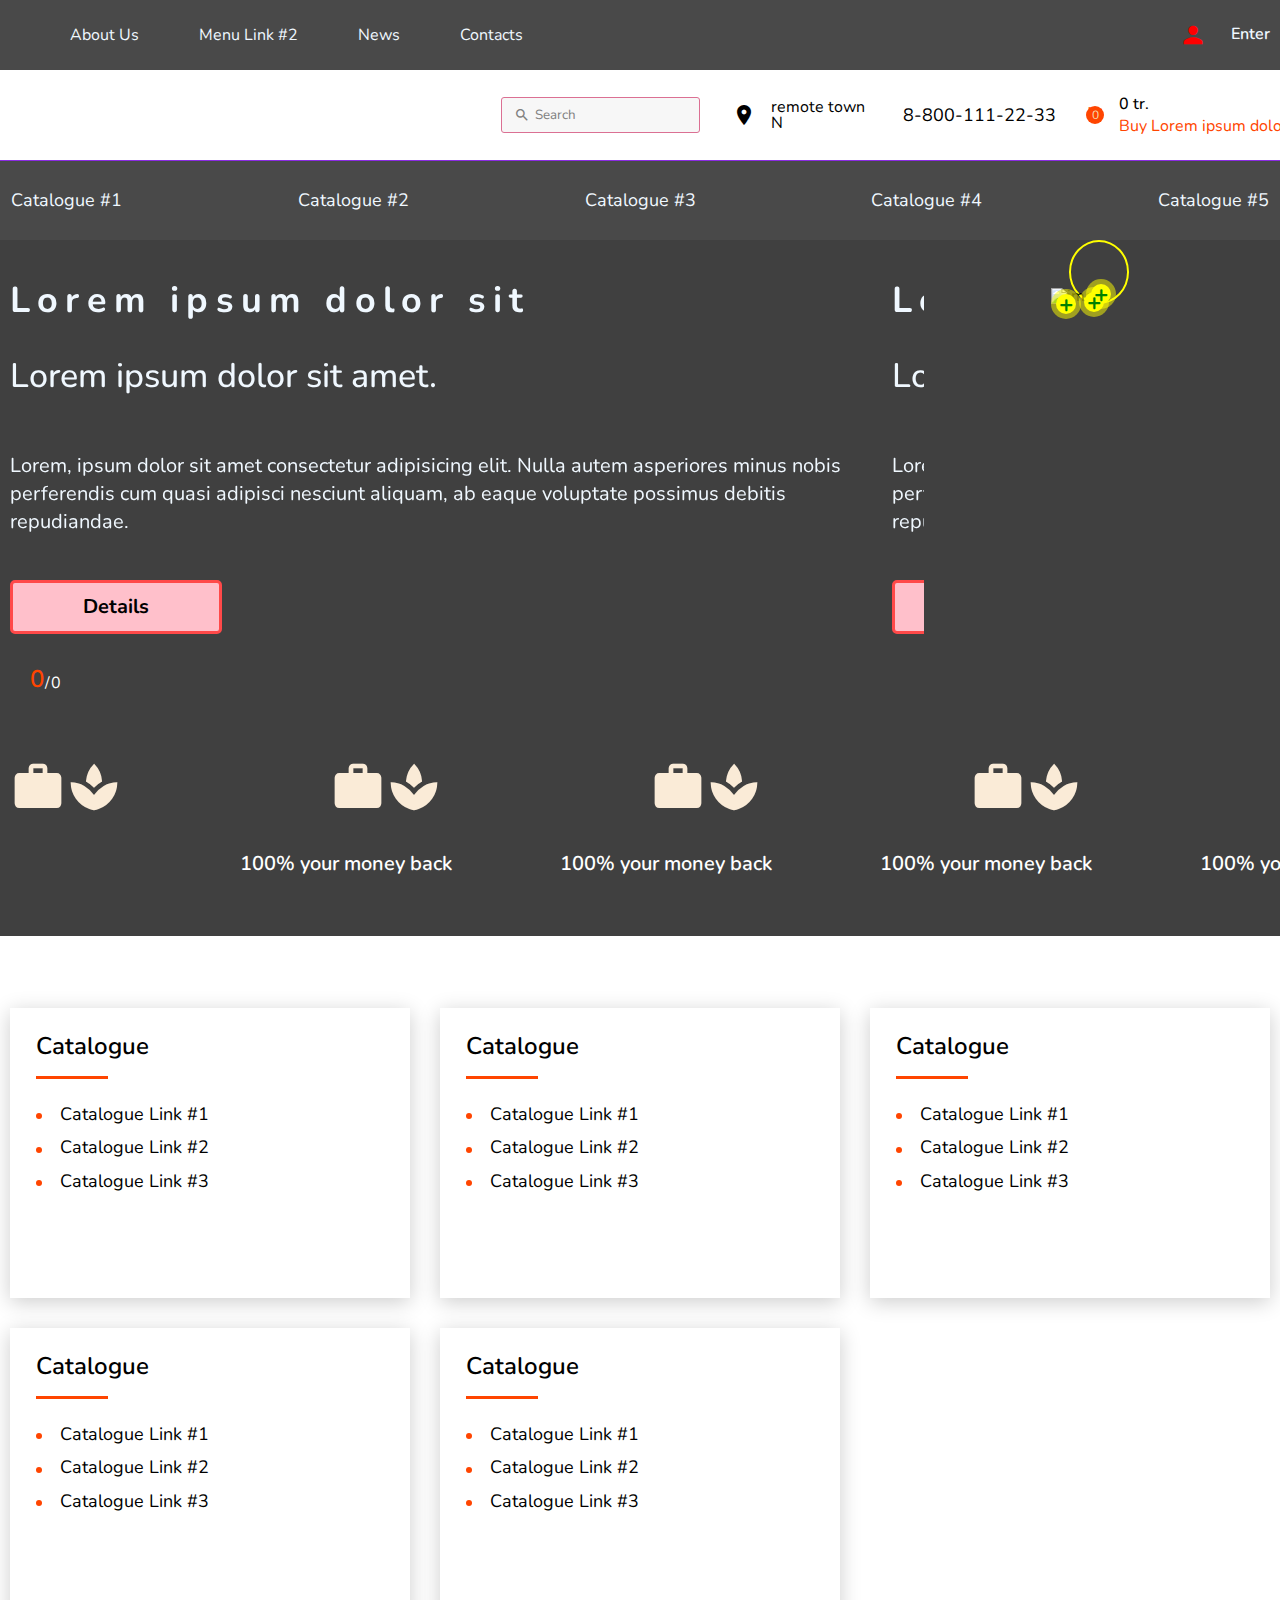
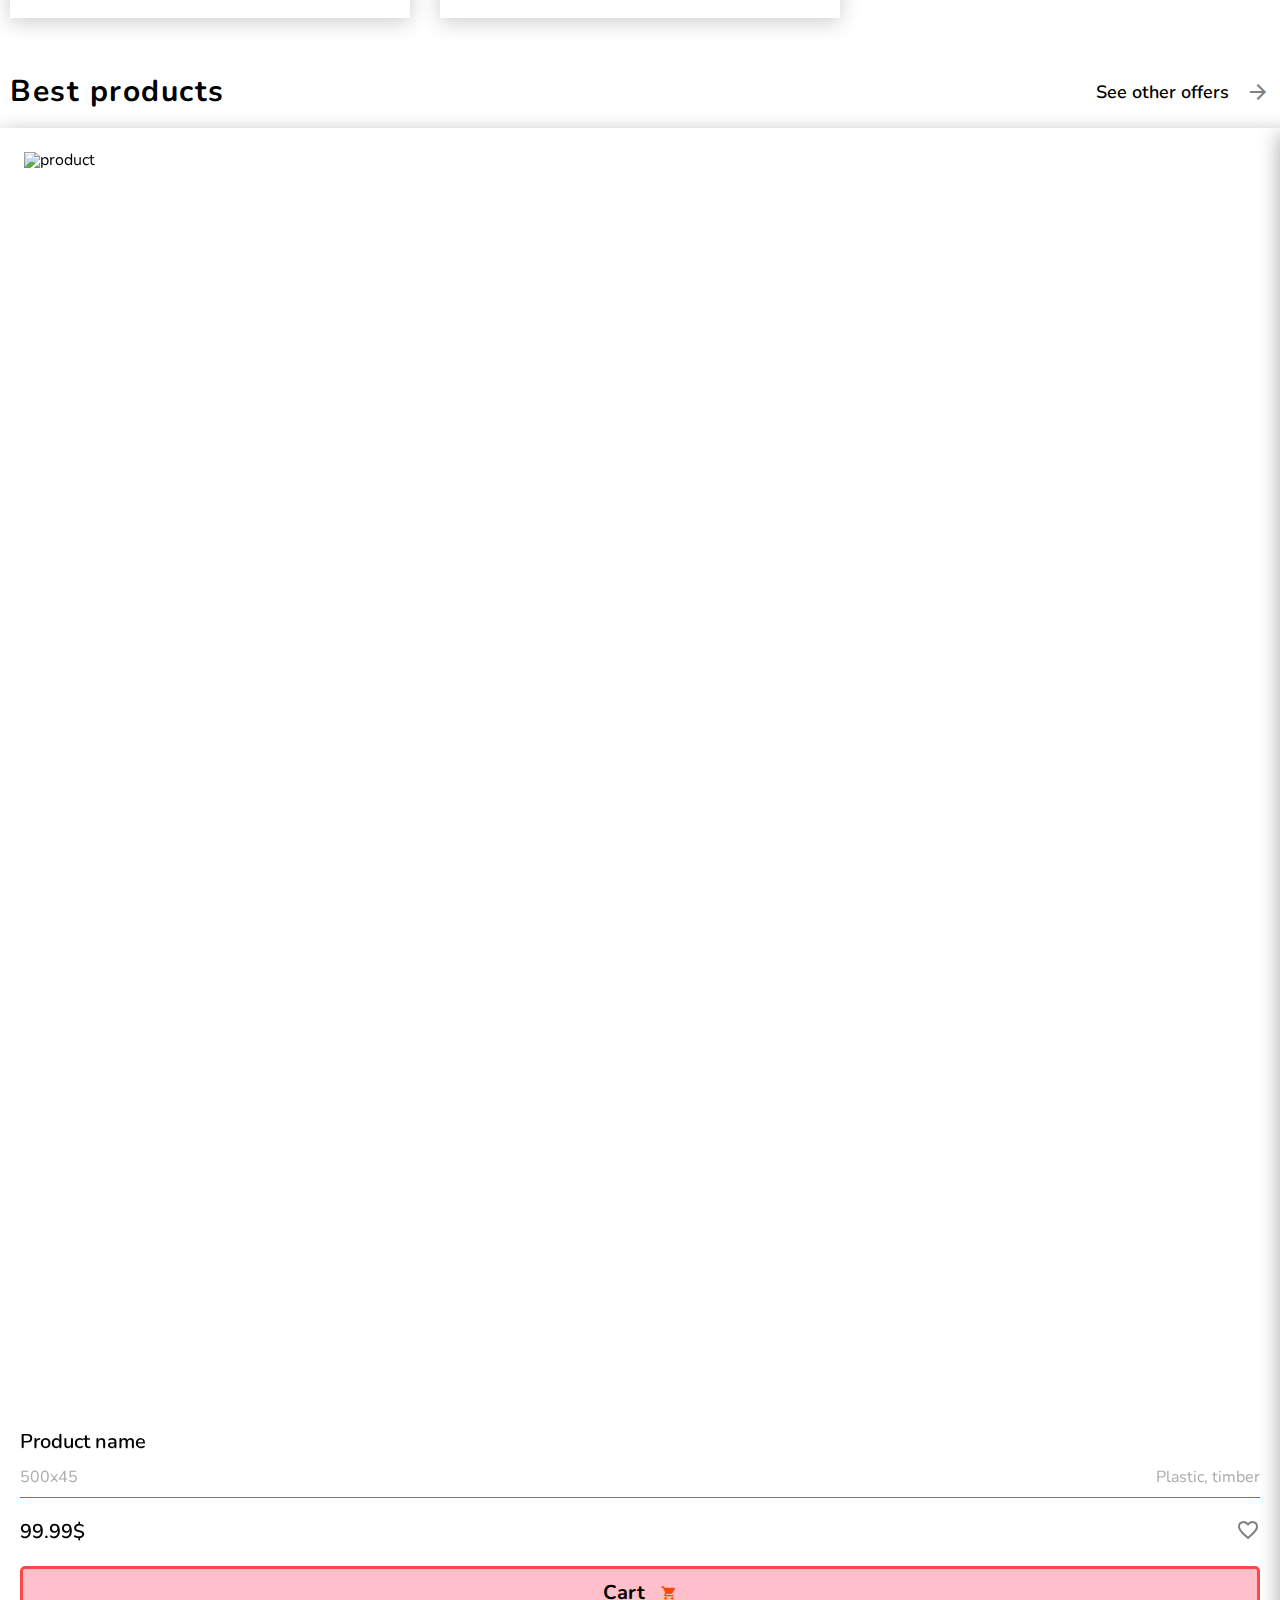
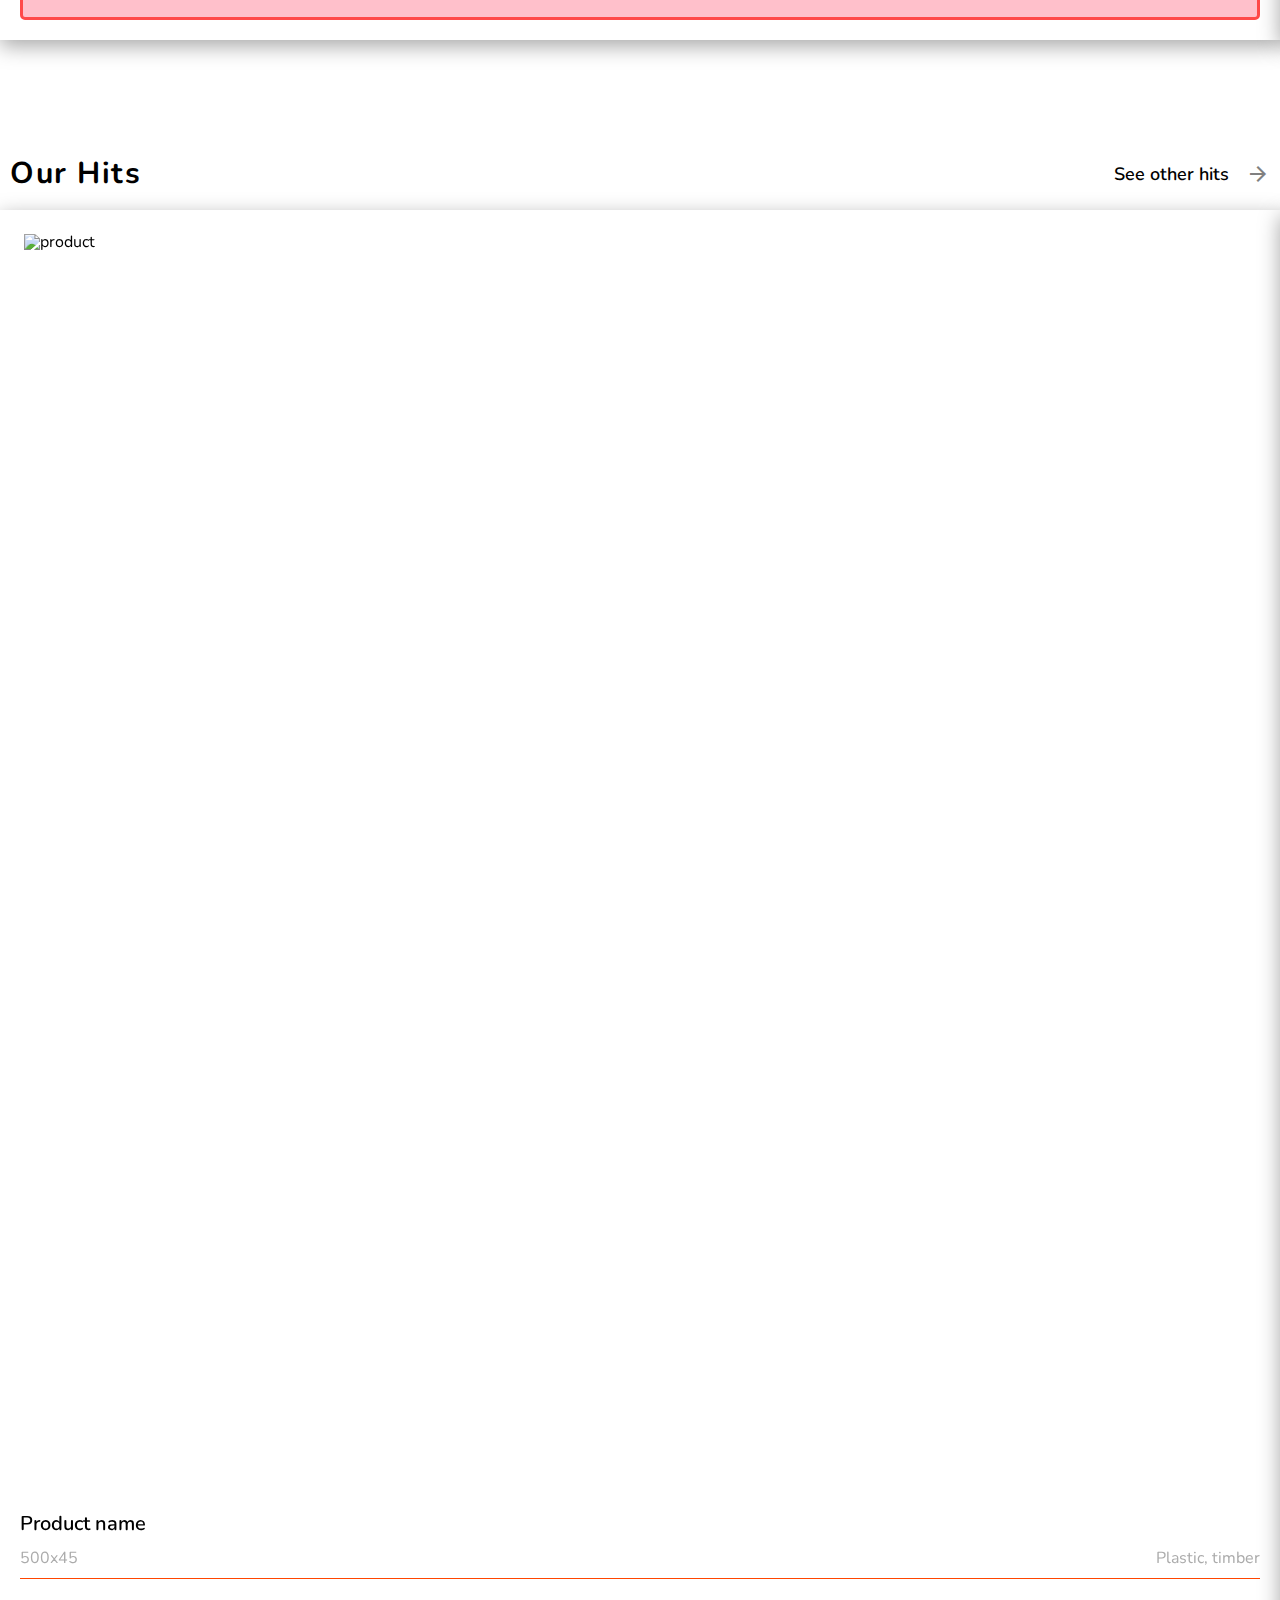
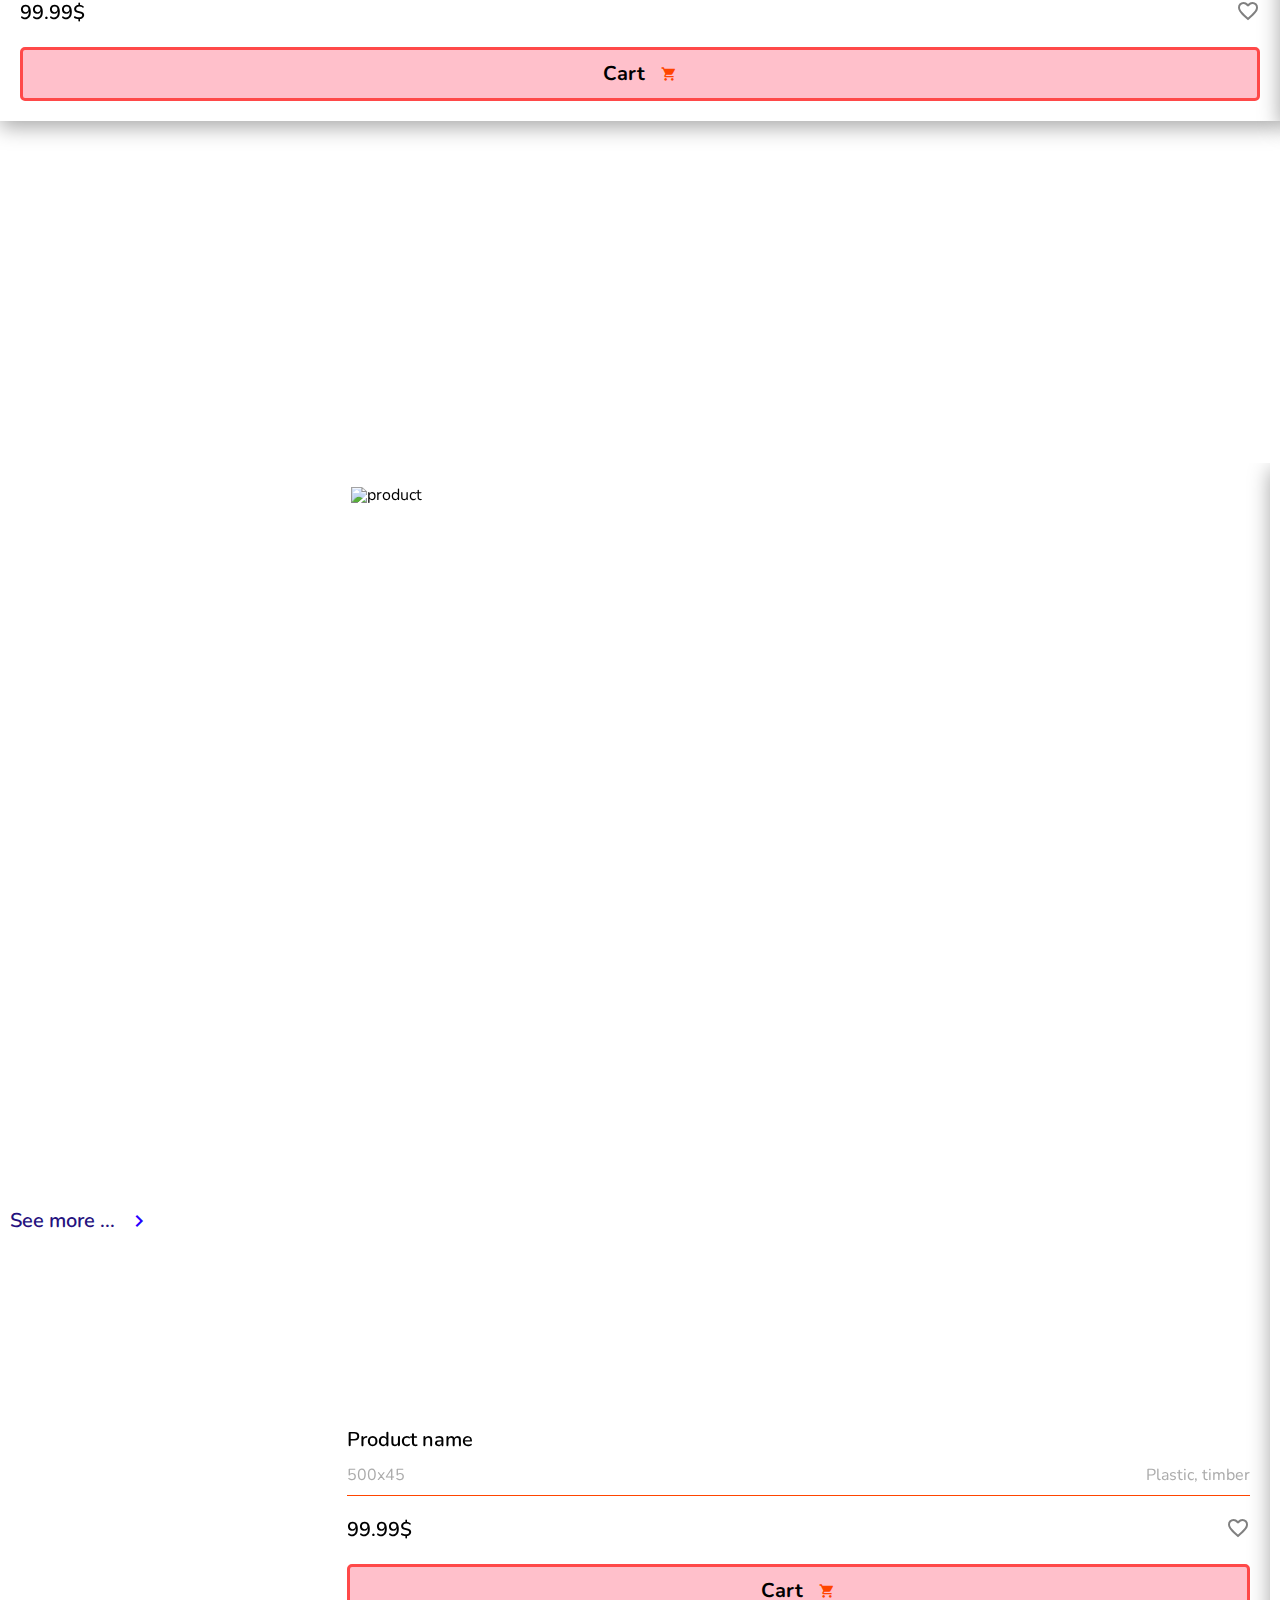
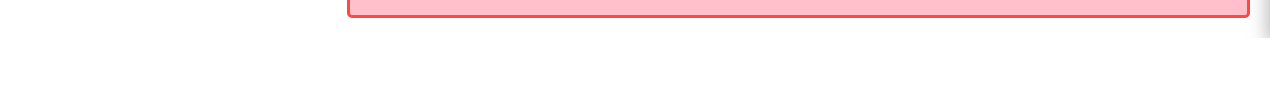
==== commit c2110ee0: "slider with new products is done" ====
--- a/index.html
+++ b/index.html
@@ -1031,6 +1031,187 @@
             <div class="hit-products__dotts"></div>
           </div>
         </section>
+        <section class="page__new-products products-new">
+          <div class="products-new__inner">
+            <div class="products-new__container container">
+              <div class="products-new__body">
+                <div class="product-new__section">
+                  <h2 class="products-new__title">New Products</h2>
+                  <p class="products-new__text">
+                    Lorem ipsum dolor, sit amet consectetur adipisicing elit. Odio quisquam, minus
+                    quibusdam expedita exercitationem distinctio at eum illo ipsam maiores nihil
+                    impedit ullam unde dolorum similique sapiente rerum consequuntur cumque, nobis
+                    in fugit corrupti enim. Ab molestiae expedita eveniet illo labore. Nesciunt,
+                    placeat maxime iure illo ea soluta ipsa cumque, aliquid atque optio provident
+                    aperiam nobis amet.
+                  </p>
+                  <a href="" class="products-new__link"
+                    >See more ...
+                    <span class="material-icons-outlined icon_new"> chevron_right </span>
+                  </a>
+                </div>
+              </div>
+              <div class="products-new__content">
+                <div class="products-new__slider">
+                  <div class="products-new__swiper swiper-wrapper">
+                    <div class="products-new__slide swiper-slide">
+                      <article class="product-card">
+                        <a href="" class="product-card__image">
+                          <span
+                            class="product-card__item-image-ibg product-card__item-image-ibg_contain"
+                          >
+                            <img
+                              src="https://clipart.world/wp-content/uploads/2020/08/cute-submarine-png-transparent.png"
+                              alt="product"
+                            />
+                          </span>
+                        </a>
+                        <div class="product-card__body">
+                          <h4 class="product-card__title">
+                            <a href="" class="product-card__link-title">Product name</a>
+                          </h4>
+                          <div class="product-card__info info-product-card">
+                            <div class="info-product-card__size">500x45</div>
+                            <div class="info-product-card__meterials">Plastic, timber</div>
+                          </div>
+                          <div class="product-card__footer">
+                            <div class="product-card__price">99.99$</div>
+                            <a href="" class="product-card__compare">
+                              <span class="material-icons-outlined icon_balance"> balance </span>
+                            </a>
+                            <a href="" class="product-card__favourite">
+                              <span class="material-icons-outlined icon_favourite">
+                                favorite_border
+                              </span>
+                            </a>
+                          </div>
+                          <button type="button" class="product-card__cart button">
+                            Cart
+                            <span class="material-icons-outlined icon_cart"> shopping_cart </span>
+                          </button>
+                        </div>
+                      </article>
+                    </div>
+                    <div class="products-new__slide swiper-slide">
+                      <article class="product-card">
+                        <a href="" class="product-card__image">
+                          <span
+                            class="product-card__item-image-ibg product-card__item-image-ibg_contain"
+                          >
+                            <img
+                              src="https://clipart.world/wp-content/uploads/2020/08/cute-submarine-png-transparent.png"
+                              alt="product"
+                            />
+                          </span>
+                        </a>
+                        <div class="product-card__body">
+                          <h4 class="product-card__title">
+                            <a href="" class="product-card__link-title">Product name</a>
+                          </h4>
+                          <div class="product-card__info info-product-card">
+                            <div class="info-product-card__size">500x45</div>
+                            <div class="info-product-card__meterials">Plastic, timber</div>
+                          </div>
+                          <div class="product-card__footer">
+                            <div class="product-card__price">99.99$</div>
+                            <a href="" class="product-card__compare">
+                              <span class="material-icons-outlined icon_balance"> balance </span>
+                            </a>
+                            <a href="" class="product-card__favourite">
+                              <span class="material-icons-outlined icon_favourite">
+                                favorite_border
+                              </span>
+                            </a>
+                          </div>
+                          <button type="button" class="product-card__cart button">
+                            Cart
+                            <span class="material-icons-outlined icon_cart"> shopping_cart </span>
+                          </button>
+                        </div>
+                      </article>
+                    </div>
+                    <div class="products-new__slide swiper-slide">
+                      <article class="product-card">
+                        <a href="" class="product-card__image">
+                          <span
+                            class="product-card__item-image-ibg product-card__item-image-ibg_contain"
+                          >
+                            <img
+                              src="https://clipart.world/wp-content/uploads/2020/08/cute-submarine-png-transparent.png"
+                              alt="product"
+                            />
+                          </span>
+                        </a>
+                        <div class="product-card__body">
+                          <h4 class="product-card__title">
+                            <a href="" class="product-card__link-title">Product name</a>
+                          </h4>
+                          <div class="product-card__info info-product-card">
+                            <div class="info-product-card__size">500x45</div>
+                            <div class="info-product-card__meterials">Plastic, timber</div>
+                          </div>
+                          <div class="product-card__footer">
+                            <div class="product-card__price">99.99$</div>
+                            <a href="" class="product-card__compare">
+                              <span class="material-icons-outlined icon_balance"> balance </span>
+                            </a>
+                            <a href="" class="product-card__favourite">
+                              <span class="material-icons-outlined icon_favourite">
+                                favorite_border
+                              </span>
+                            </a>
+                          </div>
+                          <button type="button" class="product-card__cart button">
+                            Cart
+                            <span class="material-icons-outlined icon_cart"> shopping_cart </span>
+                          </button>
+                        </div>
+                      </article>
+                    </div>
+                    <div class="products-new__slide swiper-slide">
+                      <article class="product-card">
+                        <a href="" class="product-card__image">
+                          <span
+                            class="product-card__item-image-ibg product-card__item-image-ibg_contain"
+                          >
+                            <img
+                              src="https://clipart.world/wp-content/uploads/2020/08/cute-submarine-png-transparent.png"
+                              alt="product"
+                            />
+                          </span>
+                        </a>
+                        <div class="product-card__body">
+                          <h4 class="product-card__title">
+                            <a href="" class="product-card__link-title">Product name</a>
+                          </h4>
+                          <div class="product-card__info info-product-card">
+                            <div class="info-product-card__size">500x45</div>
+                            <div class="info-product-card__meterials">Plastic, timber</div>
+                          </div>
+                          <div class="product-card__footer">
+                            <div class="product-card__price">99.99$</div>
+                            <a href="" class="product-card__compare">
+                              <span class="material-icons-outlined icon_balance"> balance </span>
+                            </a>
+                            <a href="" class="product-card__favourite">
+                              <span class="material-icons-outlined icon_favourite">
+                                favorite_border
+                              </span>
+                            </a>
+                          </div>
+                          <button type="button" class="product-card__cart button">
+                            Cart
+                            <span class="material-icons-outlined icon_cart"> shopping_cart </span>
+                          </button>
+                        </div>
+                      </article>
+                    </div>
+                  </div>
+                </div>
+              </div>
+            </div>
+          </div>
+        </section>
       </main>
     </div>
     <script src="https://unpkg.com/swiper@8/swiper-bundle.min.js"></script>
--- a/css/style.css
+++ b/css/style.css
@@ -874,6 +874,11 @@
   font-size: 1rem;
   color: orangered;
 }
+.icon_new {
+  font-size: 1.5rem;
+  color: rgb(38, 0, 255);
+  padding-left: 0.5em;
+}
 
 /* ===================================================== */
 
@@ -1426,6 +1431,7 @@
   height: 100%;
   box-shadow: 0em 0.25em 1.25em rgba(0, 0, 0, 0.15);
   transition: box-shadow 0.3s ease 0s;
+  background-color: #fff;
 }
 @media (any-hover: hover) {
   .product-card {
@@ -1467,6 +1473,9 @@
   display: flex;
   justify-content: space-between;
   gap: 0.625em;
+}
+.info-product-card__materials {
+  text-align: right;
 }
 .product-card__footer {
   border-top: 1px solid orangered;
@@ -1596,3 +1605,83 @@
 .hit-products__dotts .swiper-pagination-bullet-active::after {
   background-color: green;
 }
+
+/* =============================================================== */
+
+.products-new {
+  padding-top: 5em;
+  position: relative;
+  background: url(https://www.taste-fulltours.com/wp-content/uploads/2016/05/landscape-design-software-desert-landscape-ideas.jpg)
+    bottom / cover no-repeat;
+}
+.products-new::before {
+  content: '';
+  background-color: #fff;
+  height: 5em;
+  position: absolute;
+  top: -0.125em;
+  right: 0;
+  width: 70%;
+}
+.products-new__inner {
+  padding: 3.4375em 0;
+}
+@media (max-width: 95em) {
+  .products-new__inner {
+    padding-top: calc(15px + (55 - 15) * (100vw - 320px) / (1520 - 320));
+    padding-bottom: calc(15px + (55 - 15) * (100vw - 320px) / (1520 - 320));
+  }
+}
+.products-new__container {
+  display: -ms-grid;
+  display: grid;
+  grid-template-columns: 25.15% 1fr;
+}
+.products-new__body {
+  padding-right: 4.375em;
+}
+@media (max-width: 95em) {
+  .products-new__body {
+    padding-right: calc(20px + (70 - 20) * (100vw - 320px) / (1520 - 320));
+  }
+}
+.products-new__section {
+  position: relative;
+  z-index: 2;
+}
+.products-new__title {
+  font-weight: bold;
+  line-height: 1.4;
+  font-size: 1.875rem;
+  color: #fff;
+}
+.products-new__title:not(:last-child) {
+  margin-bottom: 1.875em;
+}
+.products-new__text {
+  font-size: 1.125rem;
+  line-height: 1.7;
+  color: rgba(255, 255, 255, 0.75);
+}
+.products-new__text:not(:last-child) {
+  margin-bottom: 3.75em;
+}
+@media (max-width: 95em) {
+  .products-new__text:not(:last-child) {
+    padding-right: calc(20px + (60 - 20) * (100vw - 320px) / (1520 - 320));
+  }
+}
+.products-new__link {
+  display: flex;
+  align-items: center;
+  font-size: 1.25rem;
+  font-weight: 600;
+  color: rgb(37, 17, 126);
+}
+.products-new__content {
+  min-width: 0;
+  padding-top: 2em;
+}
+.products-new__slider {
+  overflow: hidden;
+}
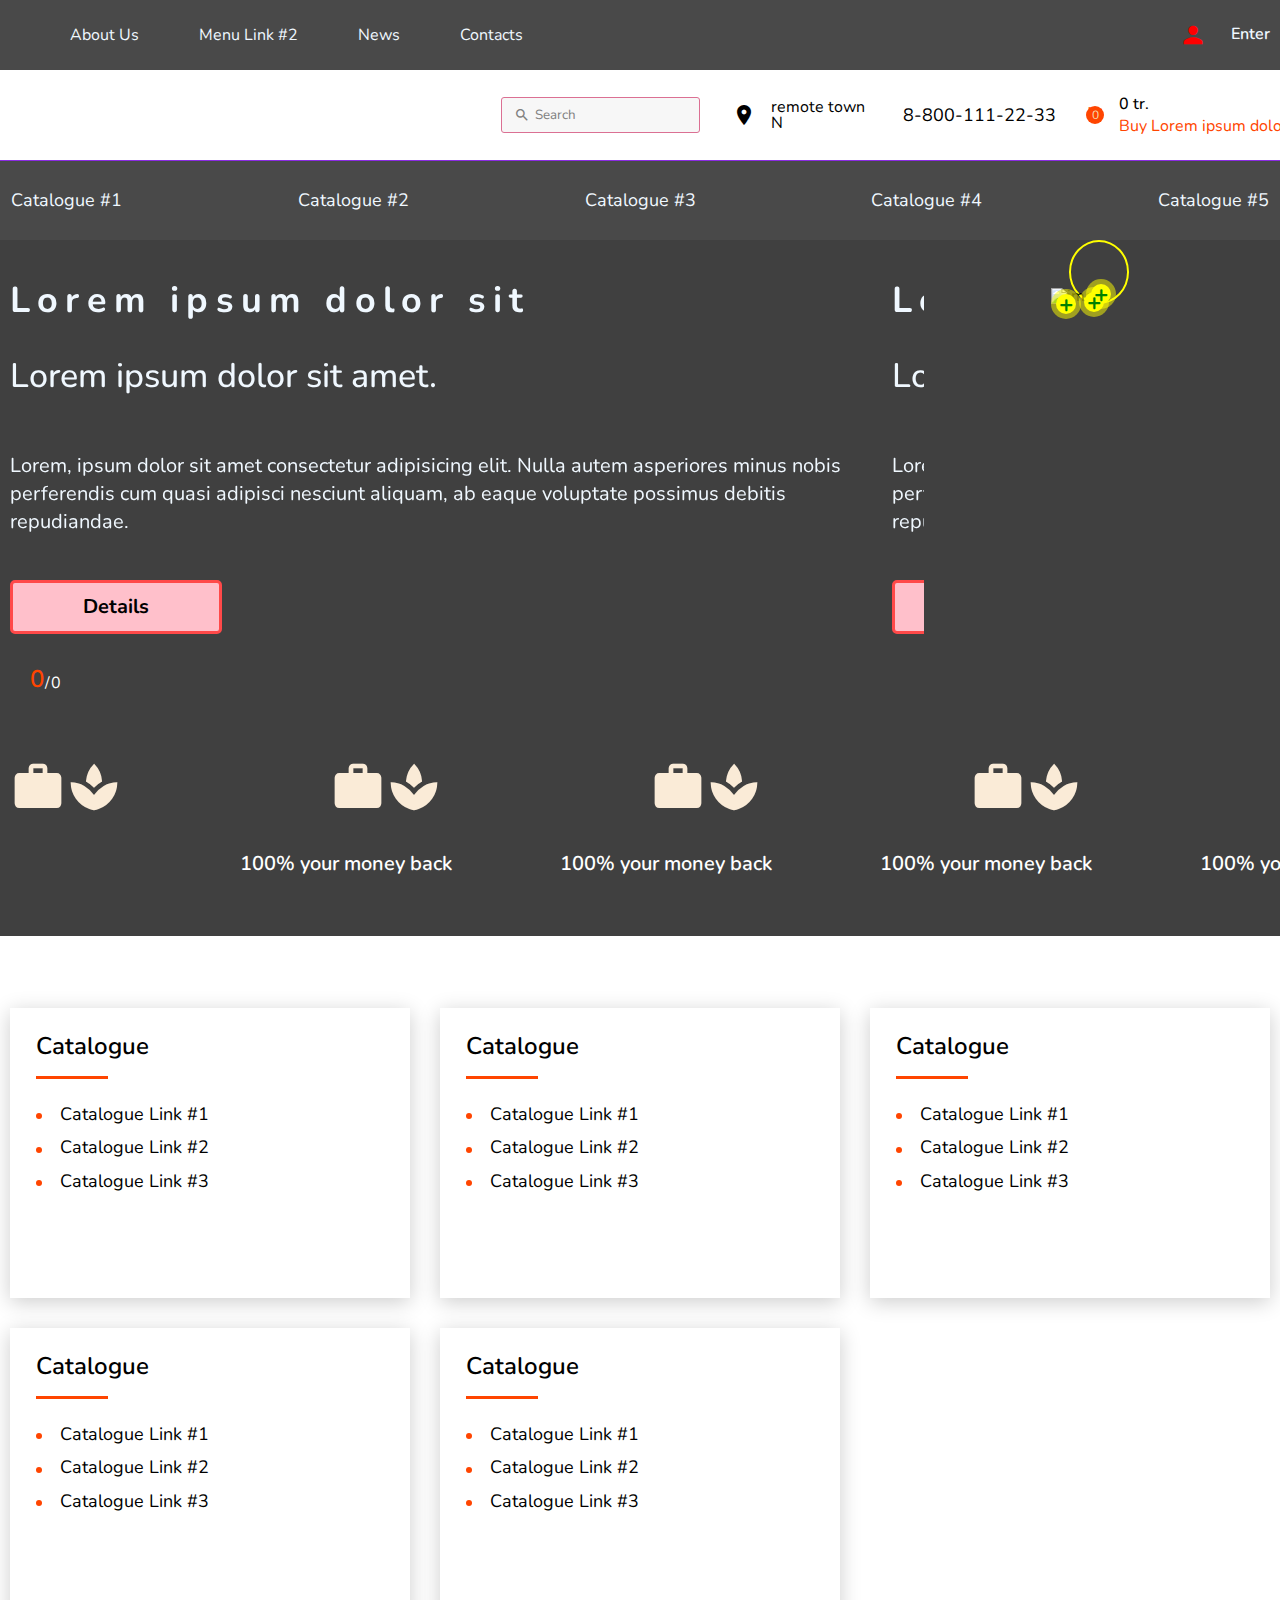
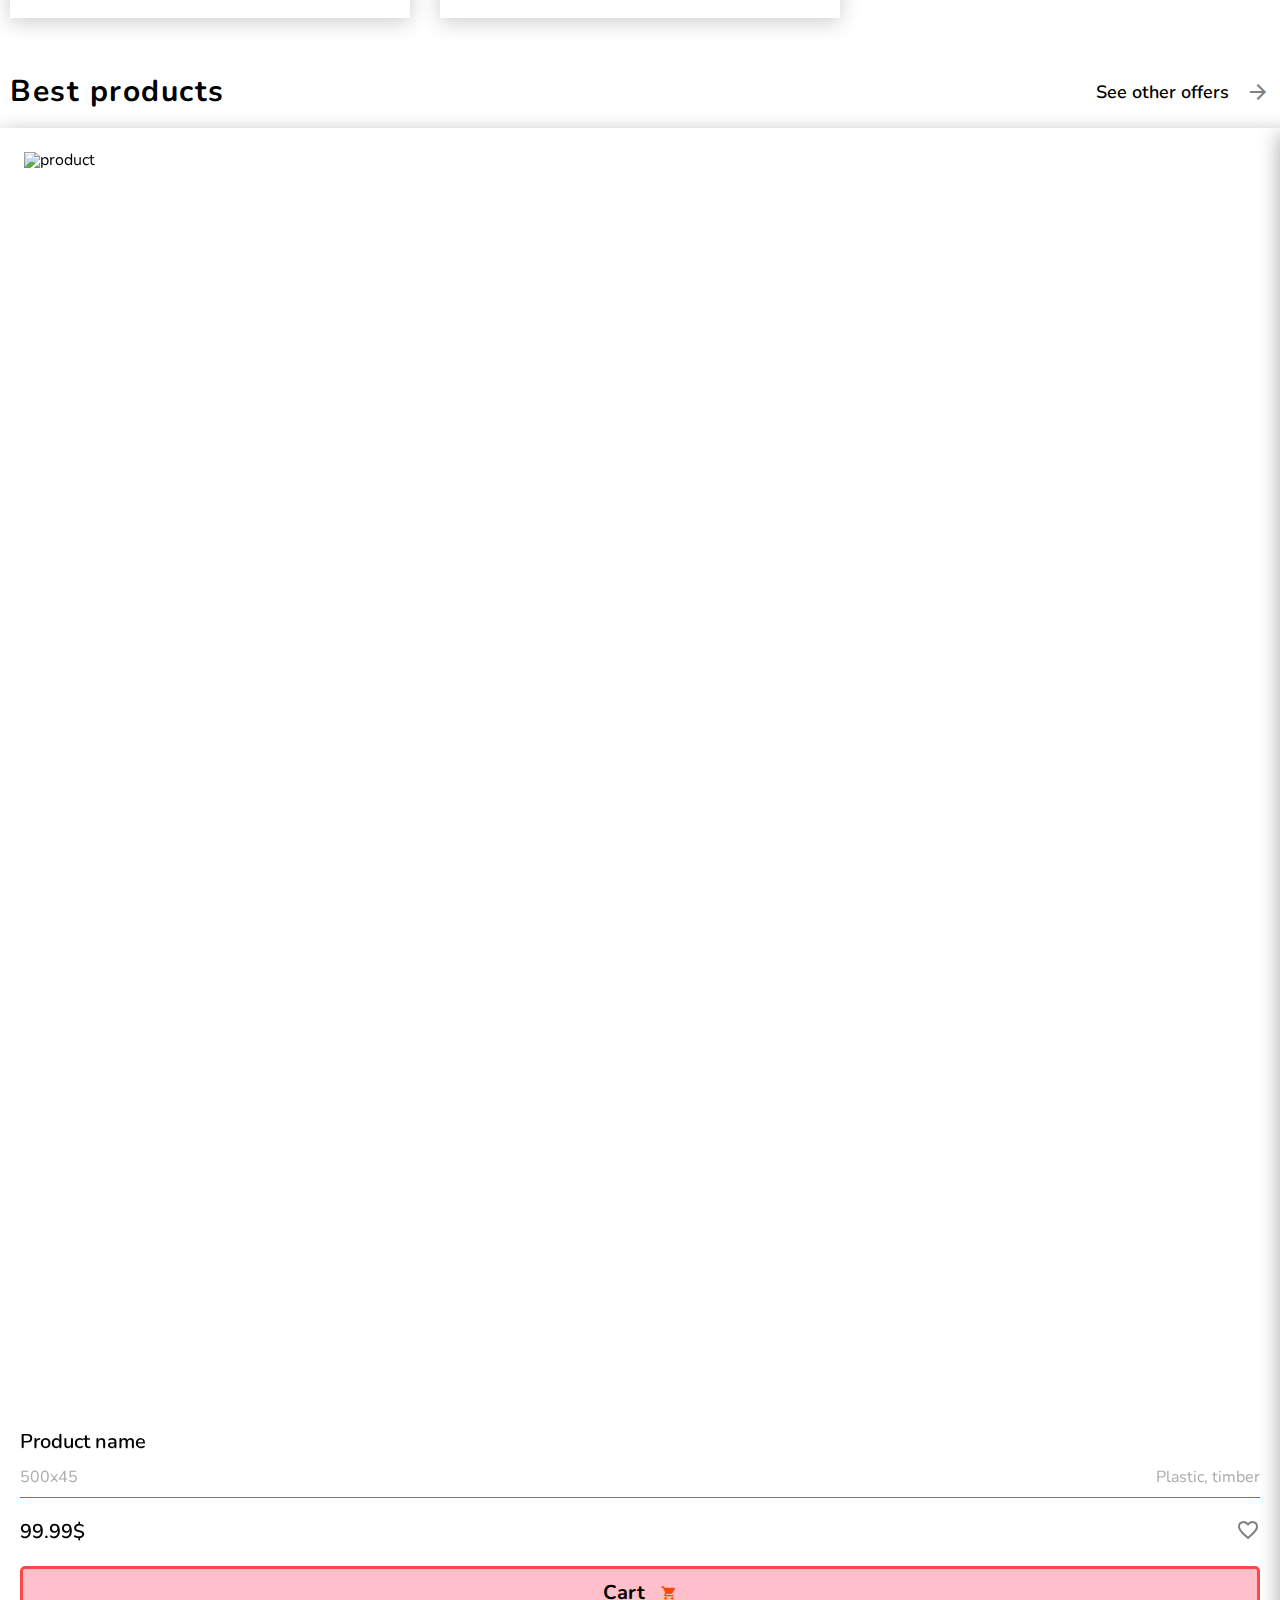
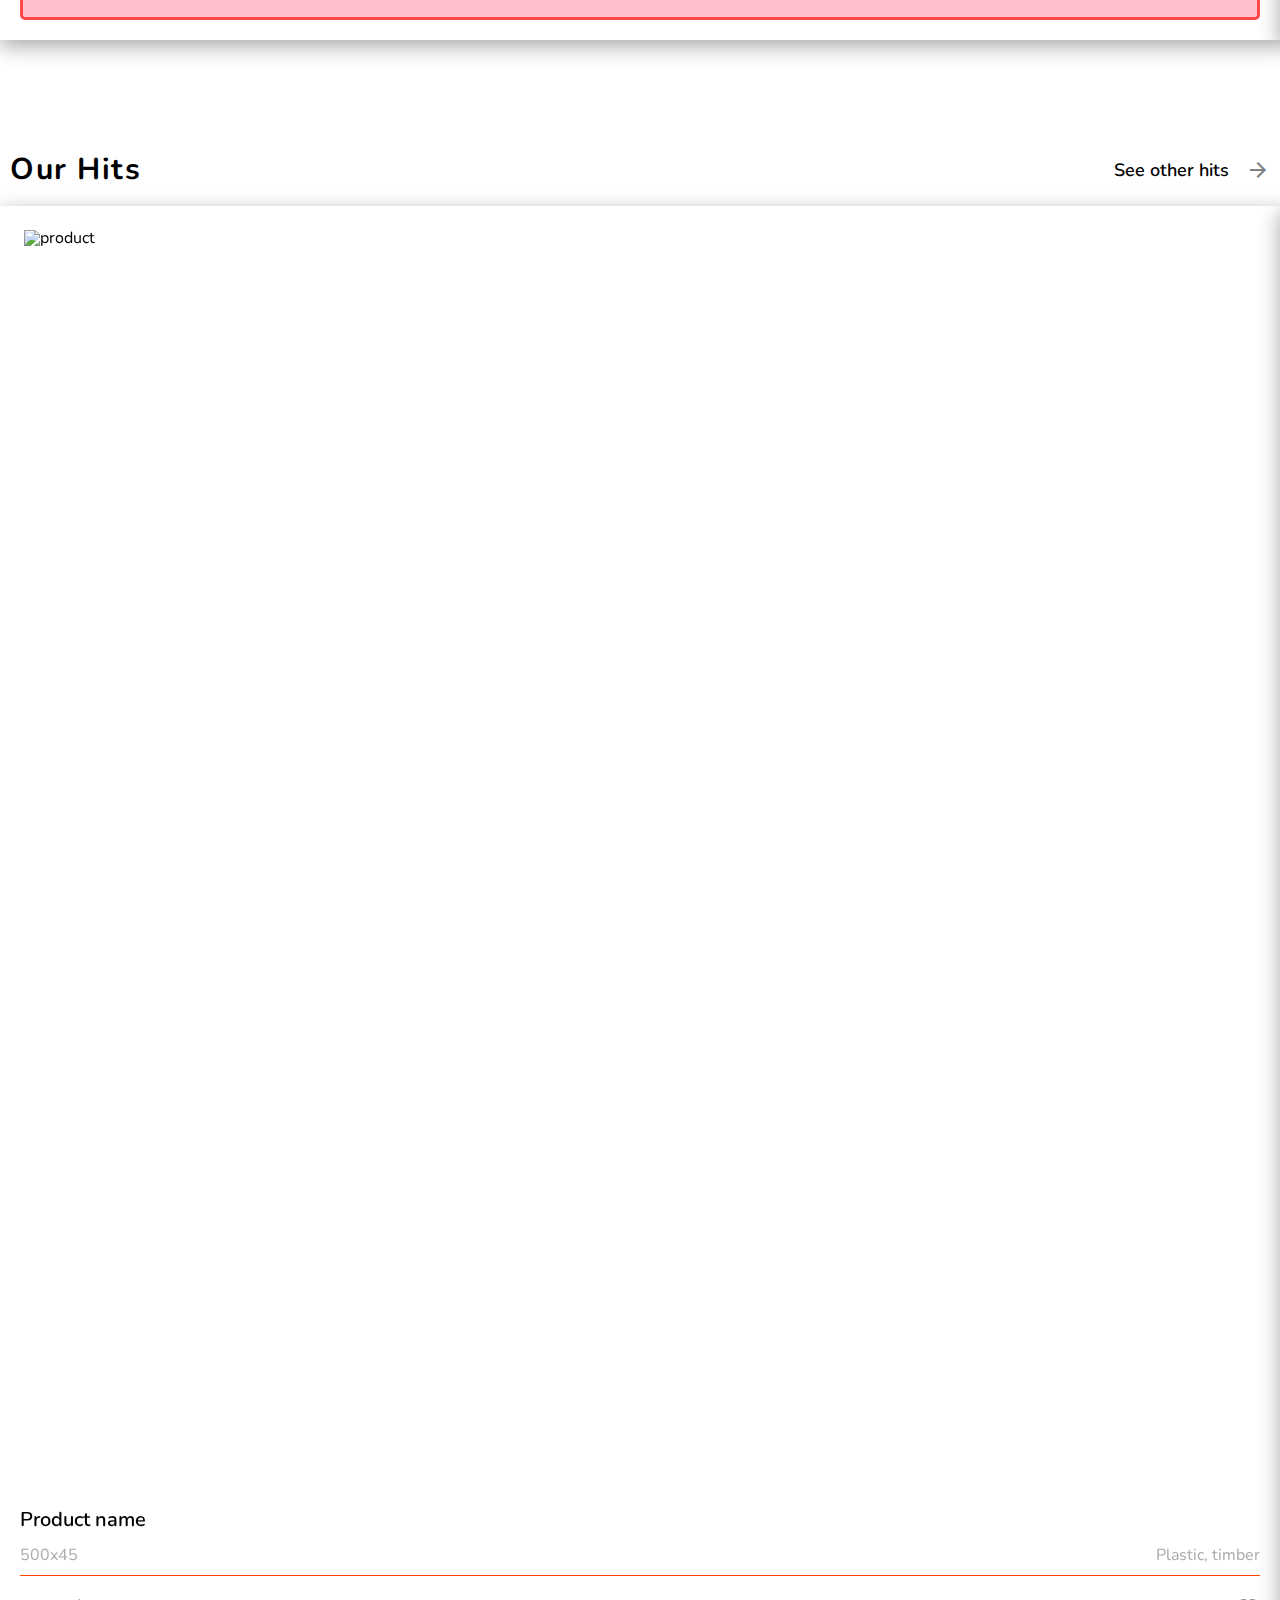
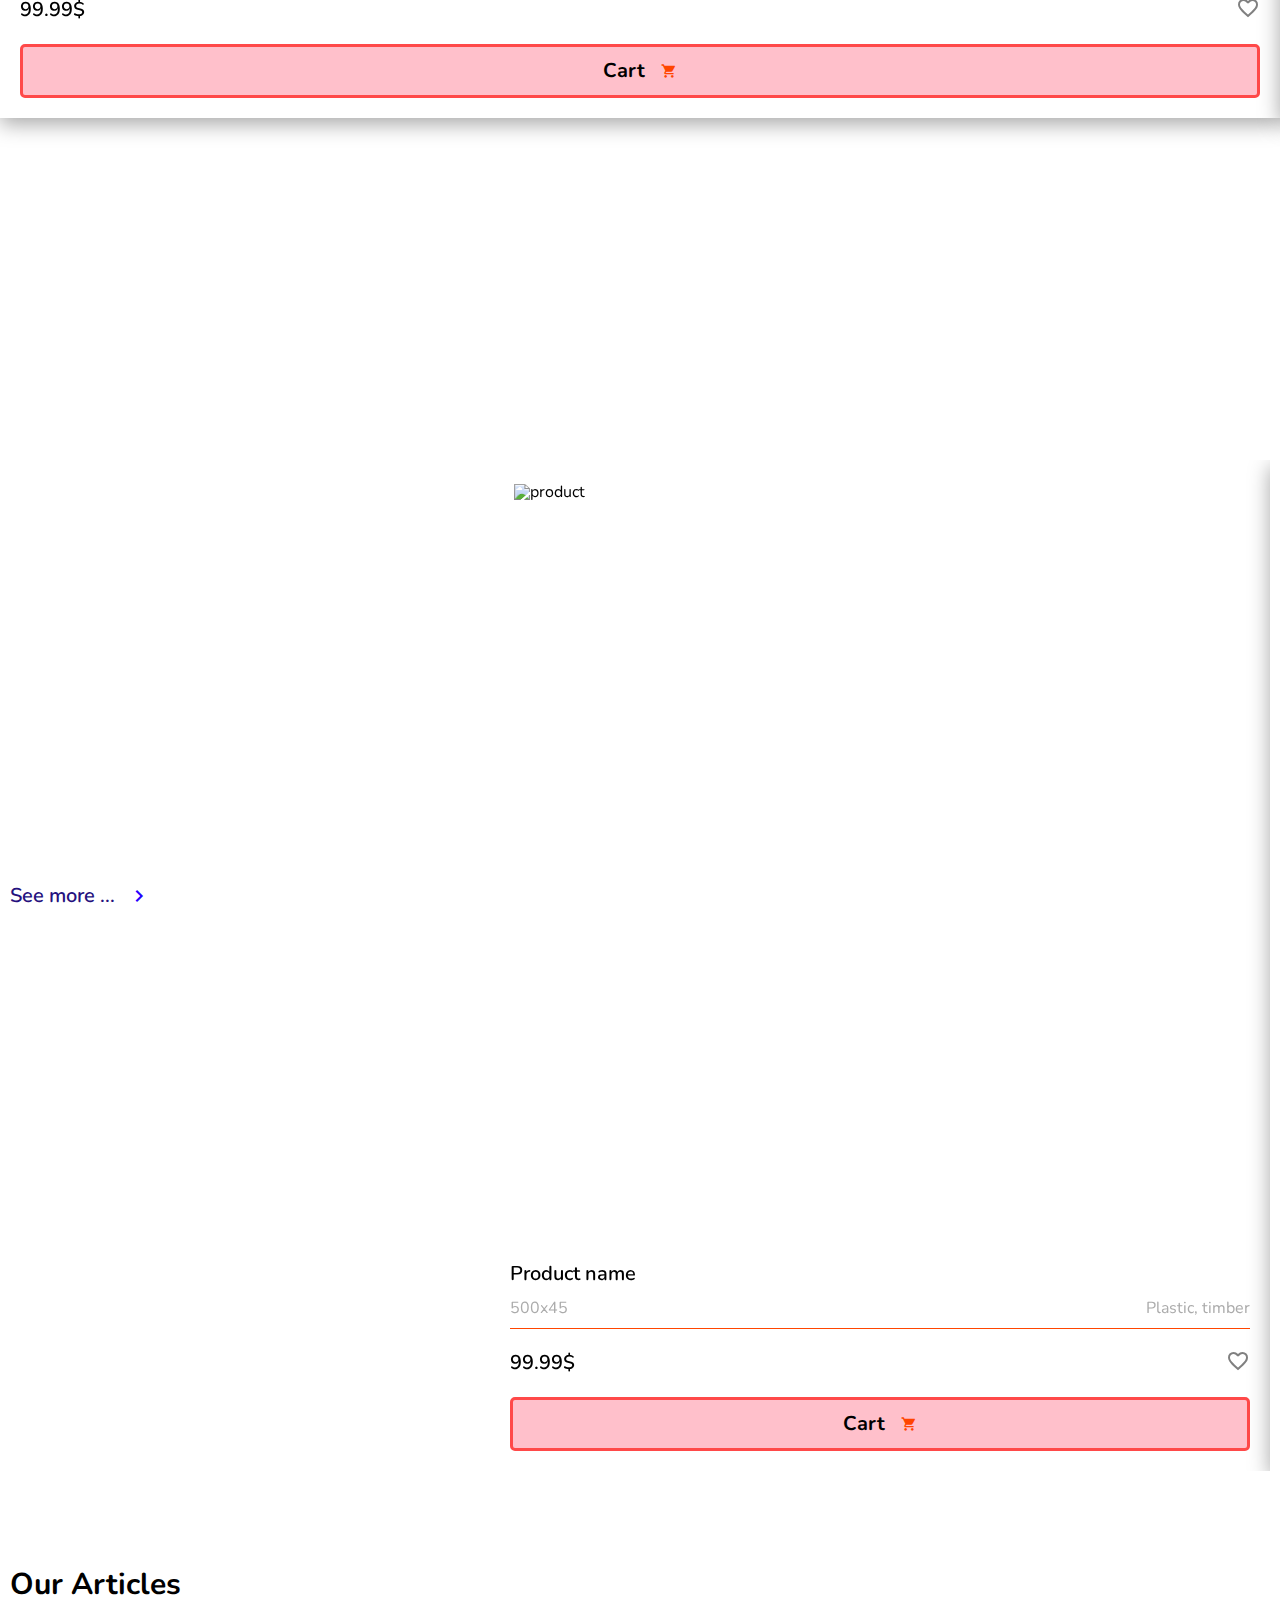
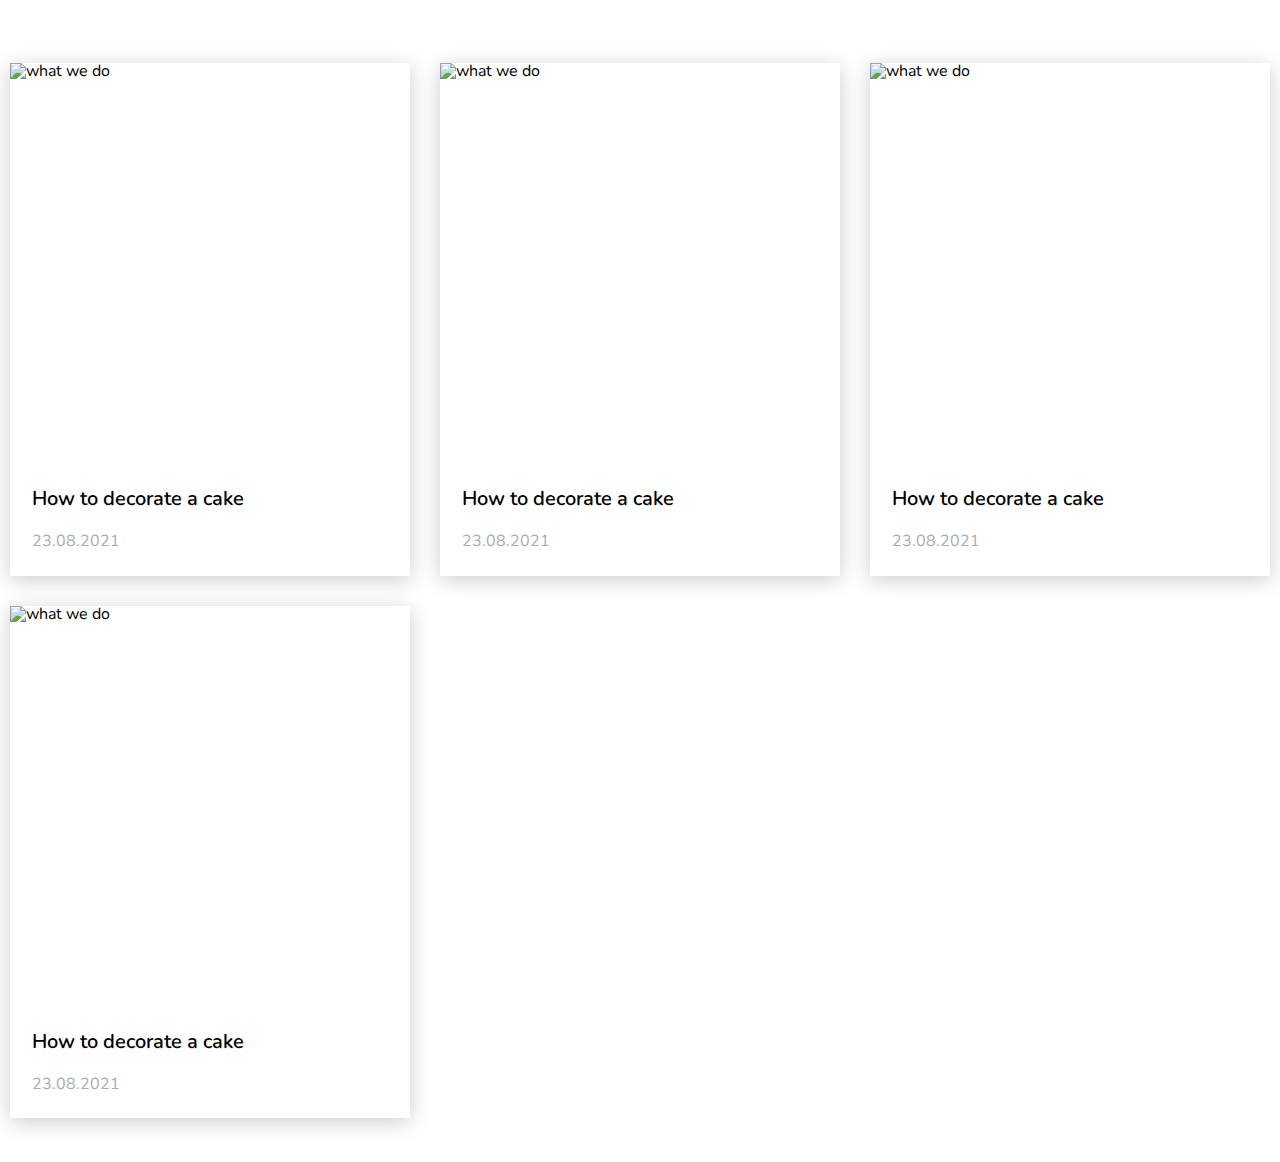
==== commit e0f21c3b: "block articles is done" ====
--- a/index.html
+++ b/index.html
@@ -1212,6 +1212,69 @@
             </div>
           </div>
         </section>
+        <section class="page__articles-module articles-module">
+          <div class="articles-module__container container">
+            <h2 class="articles-module__title">Our Articles</h2>
+            <div class="articles-module__items">
+              <article class="articles-module__item item-article">
+                <a href="" class="item-article__image-ibg">
+                  <img
+                    src="https://media.istockphoto.com/photos/portrait-of-confectioner-decorating-cake-in-restaurant-kitchen-picture-id921788748?k=20&m=921788748&s=612x612&w=0&h=bpNfl2gXzO9ViQe3LXQaRrLt_QOrl14NnKtFFJu0aTU="
+                    alt="what we do"
+                  />
+                </a>
+                <div class="item-article__body">
+                  <h4 class="item-article__title">
+                    <a href="" class="item-article__link-title">How to decorate a cake</a>
+                  </h4>
+                  <div class="item-article__date">23.08.2021</div>
+                </div>
+              </article>
+              <article class="articles-module__item item-article">
+                <a href="" class="item-article__image-ibg">
+                  <img
+                    src="https://media.istockphoto.com/photos/portrait-of-confectioner-decorating-cake-in-restaurant-kitchen-picture-id921788748?k=20&m=921788748&s=612x612&w=0&h=bpNfl2gXzO9ViQe3LXQaRrLt_QOrl14NnKtFFJu0aTU="
+                    alt="what we do"
+                  />
+                </a>
+                <div class="item-article__body">
+                  <h4 class="item-article__title">
+                    <a href="" class="item-article__link-title">How to decorate a cake</a>
+                  </h4>
+                  <div class="item-article__date">23.08.2021</div>
+                </div>
+              </article>
+              <article class="articles-module__item item-article">
+                <a href="" class="item-article__image-ibg">
+                  <img
+                    src="https://media.istockphoto.com/photos/portrait-of-confectioner-decorating-cake-in-restaurant-kitchen-picture-id921788748?k=20&m=921788748&s=612x612&w=0&h=bpNfl2gXzO9ViQe3LXQaRrLt_QOrl14NnKtFFJu0aTU="
+                    alt="what we do"
+                  />
+                </a>
+                <div class="item-article__body">
+                  <h4 class="item-article__title">
+                    <a href="" class="item-article__link-title">How to decorate a cake</a>
+                  </h4>
+                  <div class="item-article__date">23.08.2021</div>
+                </div>
+              </article>
+              <article class="articles-module__item item-article">
+                <a href="" class="item-article__image-ibg">
+                  <img
+                    src="https://media.istockphoto.com/photos/portrait-of-confectioner-decorating-cake-in-restaurant-kitchen-picture-id921788748?k=20&m=921788748&s=612x612&w=0&h=bpNfl2gXzO9ViQe3LXQaRrLt_QOrl14NnKtFFJu0aTU="
+                    alt="what we do"
+                  />
+                </a>
+                <div class="item-article__body">
+                  <h4 class="item-article__title">
+                    <a href="" class="item-article__link-title">How to decorate a cake</a>
+                  </h4>
+                  <div class="item-article__date">23.08.2021</div>
+                </div>
+              </article>
+            </div>
+          </div>
+        </section>
       </main>
     </div>
     <script src="https://unpkg.com/swiper@8/swiper-bundle.min.js"></script>
--- a/css/style.css
+++ b/css/style.css
@@ -115,6 +115,13 @@
   padding: 0.5em 3.5em;
   line-height: 1.4;
   transition: all 0.3s ease 0s;
+}
+@media (max-width: 75em) {
+  .button {
+    padding-right: calc(8px + (56 - 8) * (100vw - 320px) / (1520 - 320));
+    padding-left: calc(8px + (56 - 8) * (100vw - 320px) / (1520 - 320));
+    font-size: calc(14px + (20 - 14) * (100vw - 320px) / (1520 - 320));
+  }
 }
 @media (any-hover: hover) {
   .button:hover {
@@ -1333,17 +1340,20 @@
 
 /* ============================================================= */
 
-.products-slider__header {
-  display: flex;
-  align-items: center;
-  justify-content: space-between;
-}
 .products-slider__header:not(:last-child) {
   margin-bottom: 3.125em;
 }
 @media (max-width: 95em) {
   .products-slider__header:not(:last-child) {
     margin-bottom: calc(30px + (50 - 30) * (100vw - 320px) / (1520 - 320));
+  }
+}
+@media (min-width: 48em) {
+  .products-slider__header {
+    display: flex;
+    align-items: center;
+    justify-content: space-between;
+    gap: 1.25em;
   }
 }
 .products-slider__title {
@@ -1372,6 +1382,11 @@
 }
 .products-slider__swiper:not(:last-child) {
   margin-bottom: 3em;
+}
+@media (max-width: 95em) {
+  .products-slider__swiper:not(:last-child) {
+    margin-bottom: calc(30px + (48 - 30) * (100vw - 320px) / (1520 - 320));
+  }
 }
 .products-slider__dotts {
   display: -ms-grid;
@@ -1513,10 +1528,13 @@
 .hit__products-slider {
   padding: 3.125em 0 7.5em 0;
 }
-.hit-products__header {
-  display: flex;
-  align-items: center;
-  justify-content: space-between;
+@media (min-width: 48em) {
+  .hit-products__header {
+    display: flex;
+    align-items: center;
+    justify-content: space-between;
+    gap: 1.25em;
+  }
 }
 .hit-products__header:not(:last-child) {
   margin-bottom: 3em;
@@ -1635,7 +1653,13 @@
 .products-new__container {
   display: -ms-grid;
   display: grid;
-  grid-template-columns: 25.15% 1fr;
+  row-gap: 2em;
+}
+@media (min-width: 62em) {
+  .products-new__container {
+    grid-template-columns: 30em 1fr;
+    align-items: start;
+  }
 }
 .products-new__body {
   padding-right: 4.375em;
@@ -1658,6 +1682,11 @@
 .products-new__title:not(:last-child) {
   margin-bottom: 1.875em;
 }
+@media (max-width: 48em) {
+  .products-new__title:not(:last-child) {
+    margin-bottom: calc(16px + (30 - 16) * (100vw - 320px) / (1520 - 320));
+  }
+}
 .products-new__text {
   font-size: 1.125rem;
   line-height: 1.7;
@@ -1669,6 +1698,7 @@
 @media (max-width: 95em) {
   .products-new__text:not(:last-child) {
     padding-right: calc(20px + (60 - 20) * (100vw - 320px) / (1520 - 320));
+    margin-bottom: calc(20px + (60 - 20) * (100vw - 320px) / (1520 - 320));
   }
 }
 .products-new__link {
@@ -1680,8 +1710,82 @@
 }
 .products-new__content {
   min-width: 0;
-  padding-top: 2em;
+}
+@media (min-width: 62em) {
+  .products-new__content {
+    padding-top: 2em;
+  }
 }
 .products-new__slider {
   overflow: hidden;
 }
+
+/* ============================================================== */
+
+.articles-module {
+  padding: 3.125em 0;
+}
+@media (max-width: 95em) {
+  .articles-module {
+    padding-top: calc(20px + (50 - 20) * (100vw - 320px) / (1520 - 320));
+    padding-bottom: calc(20px + (50 - 20) * (100vw - 320px) / (1520 - 320));
+  }
+}
+.articles-module__title {
+  font-size: 1.875rem;
+  font-weight: 700;
+  line-height: 1.5;
+}
+.articles-module__title:not(:last-child) {
+  margin-bottom: 1.875em;
+}
+.articles-module__items {
+  display: -ms-grid;
+  display: grid;
+  gap: 1.875em;
+  grid-template-columns: repeat(auto-fit, minmax(18.75em, 1fr));
+}
+.item-article {
+  background-color: #fff;
+  box-shadow: 0em 0.25em 1.25em rgba(0, 0, 0, 0.2);
+  display: flex;
+  flex-direction: column;
+  height: 100%;
+}
+.item-article__image-ibg {
+  padding-bottom: 100%;
+}
+.item-article__body {
+  flex: 1 1 auto;
+  display: flex;
+  flex-direction: column;
+  padding: 1.5em;
+}
+@media (max-width: 95em) {
+  .item-article__body {
+    padding: calc(15px + (24 - 15) * (100vw - 320px) / (1520 - 320));
+  }
+}
+.item-article__title {
+  flex: 1 1 auto;
+}
+.item-article__title:not(:last-child) {
+  margin-bottom: 1em;
+}
+.item-article__link-title {
+  font-weight: 600;
+  font-size: 1.25rem;
+  line-height: 1.4;
+}
+@media (any-hover: hover) {
+  .item-article__link-title:hover {
+    text-decoration: underline;
+  }
+}
+.item-article__date {
+  color: #ababab;
+  font-size: 1rem;
+  line-height: 1.5;
+}
+
+/* ================================================ */
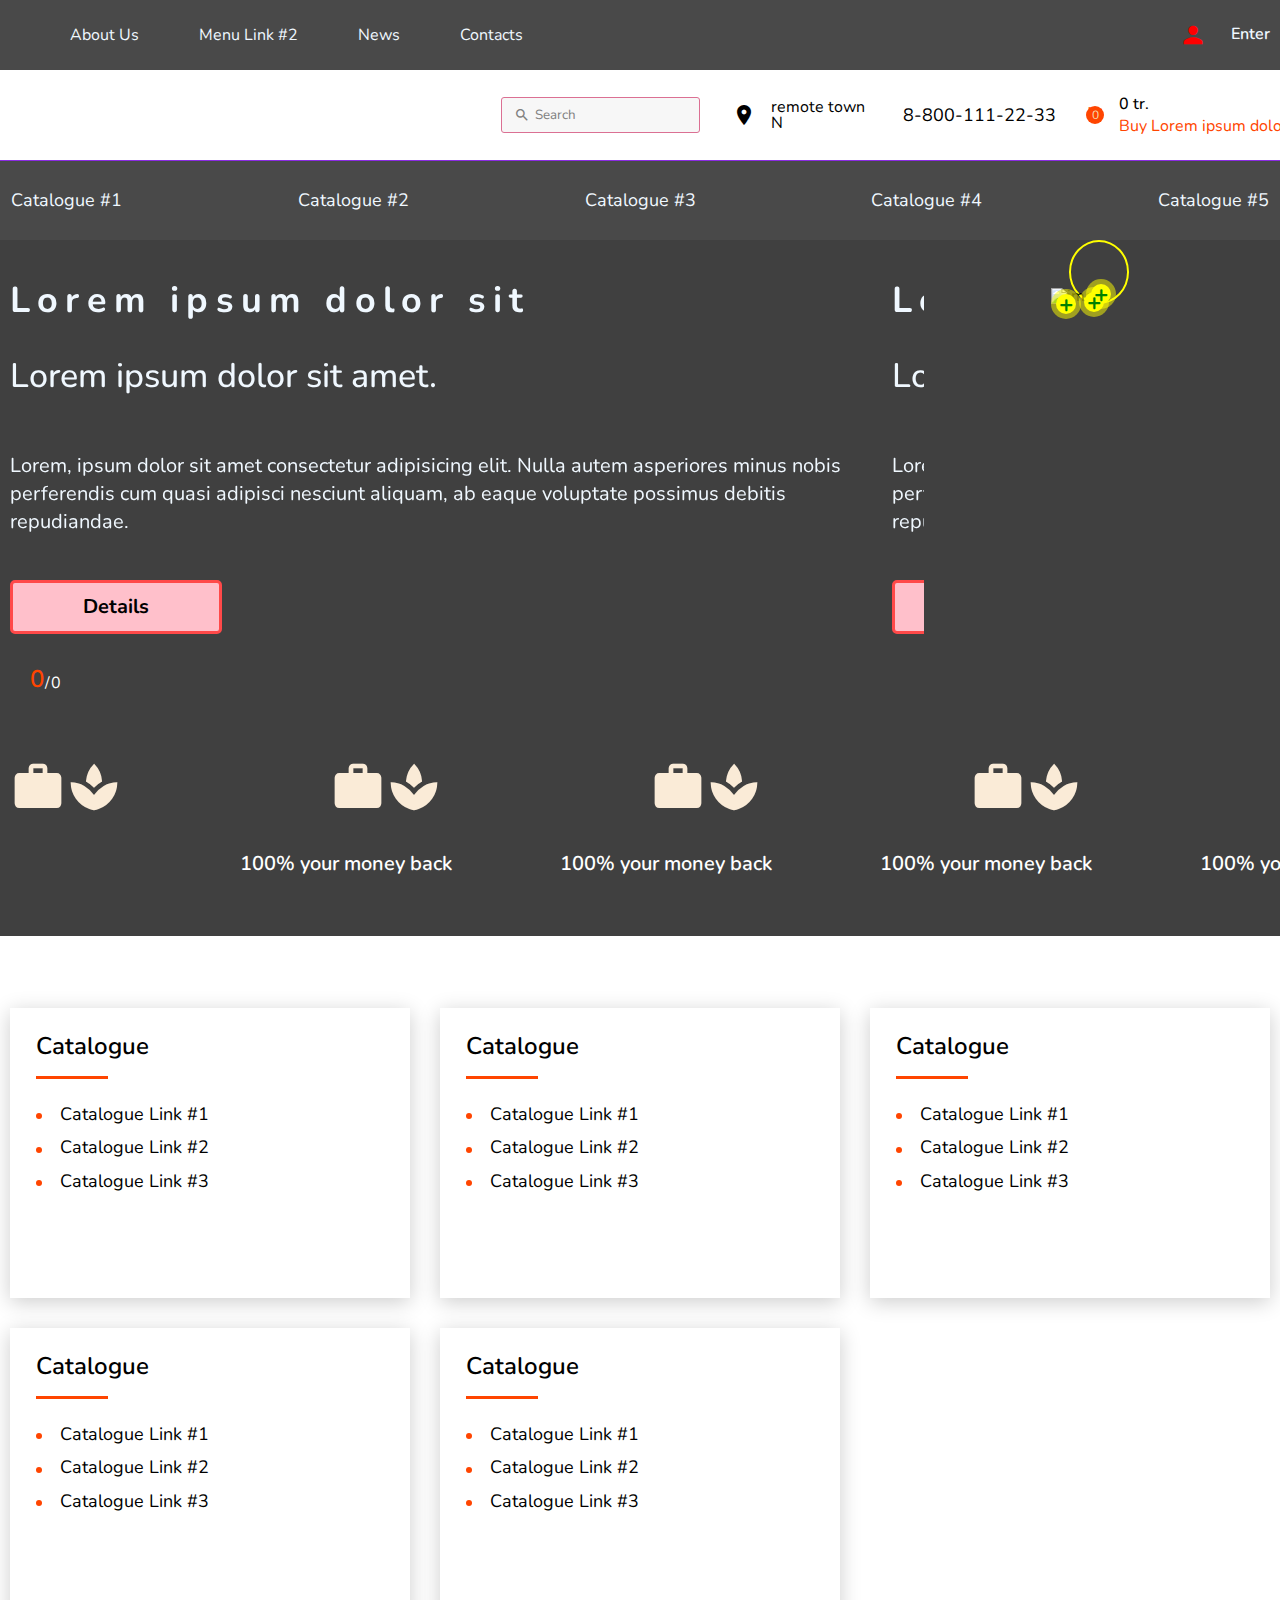
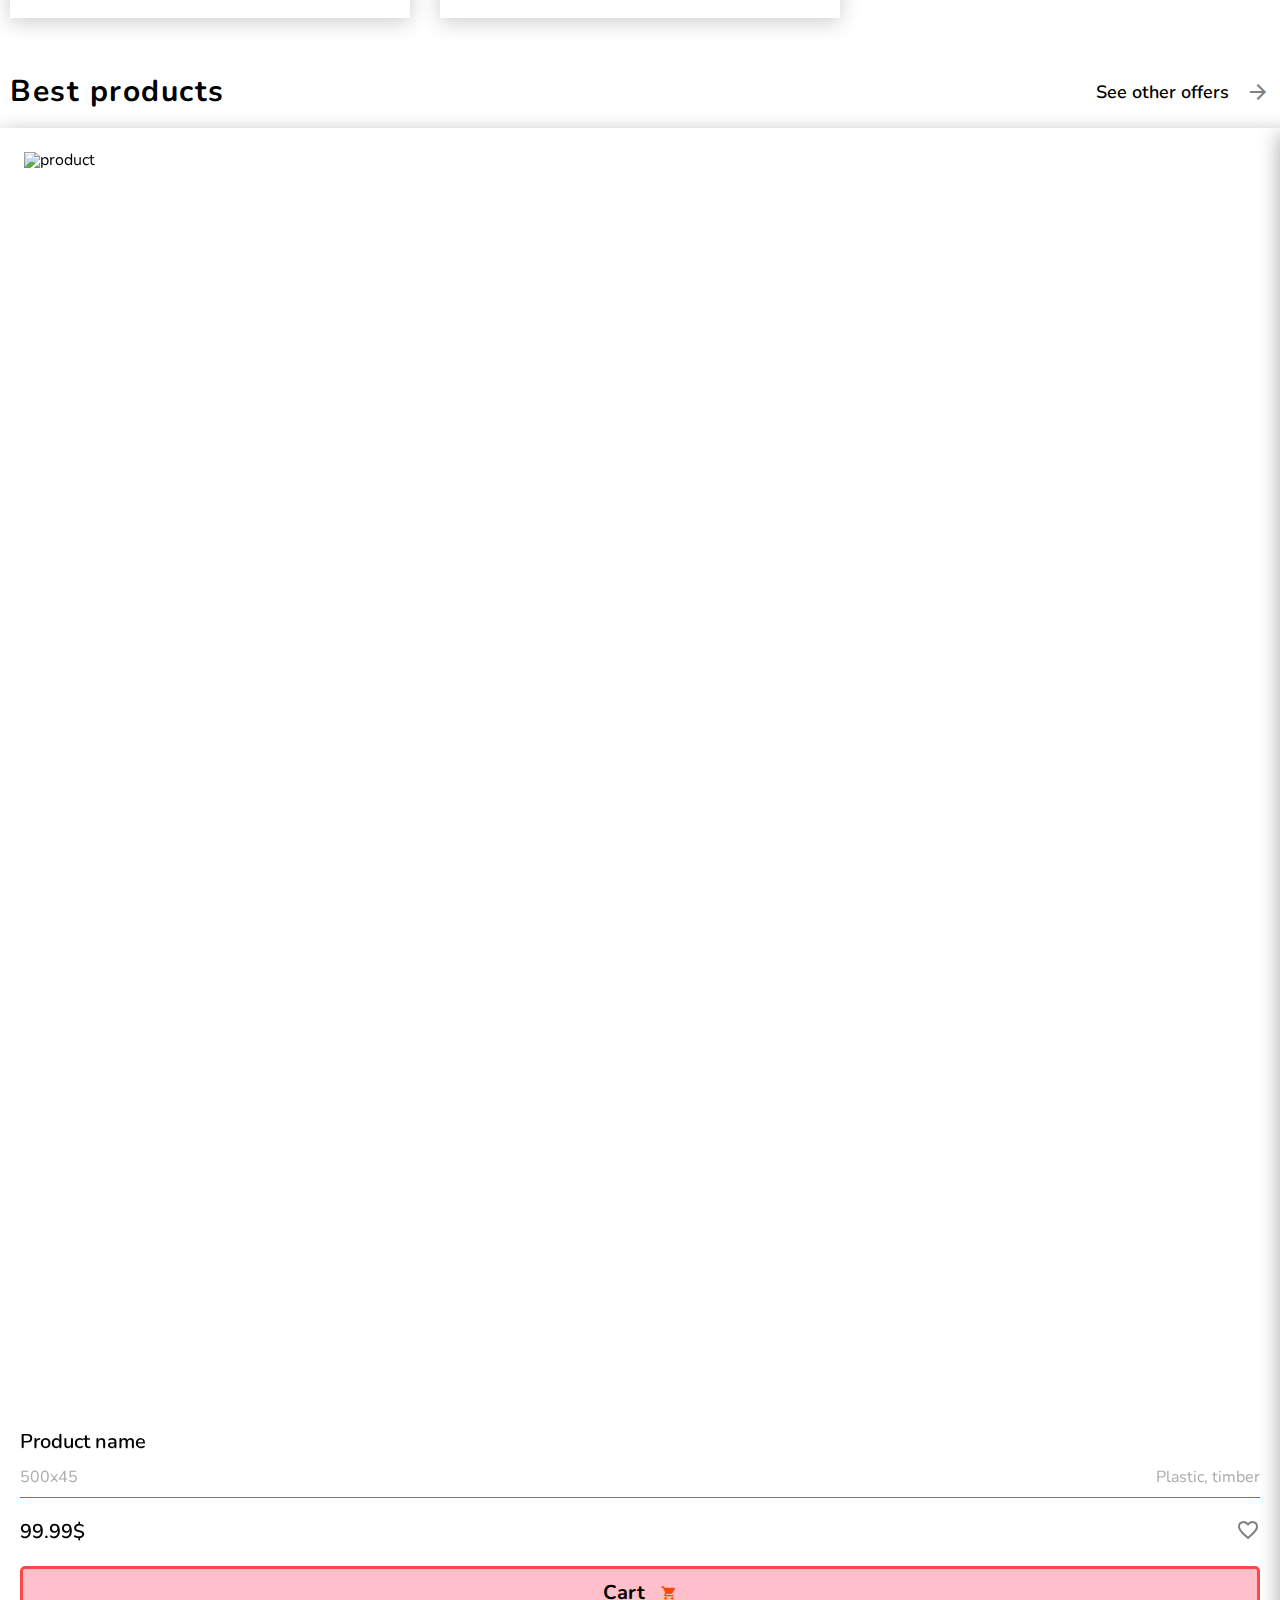
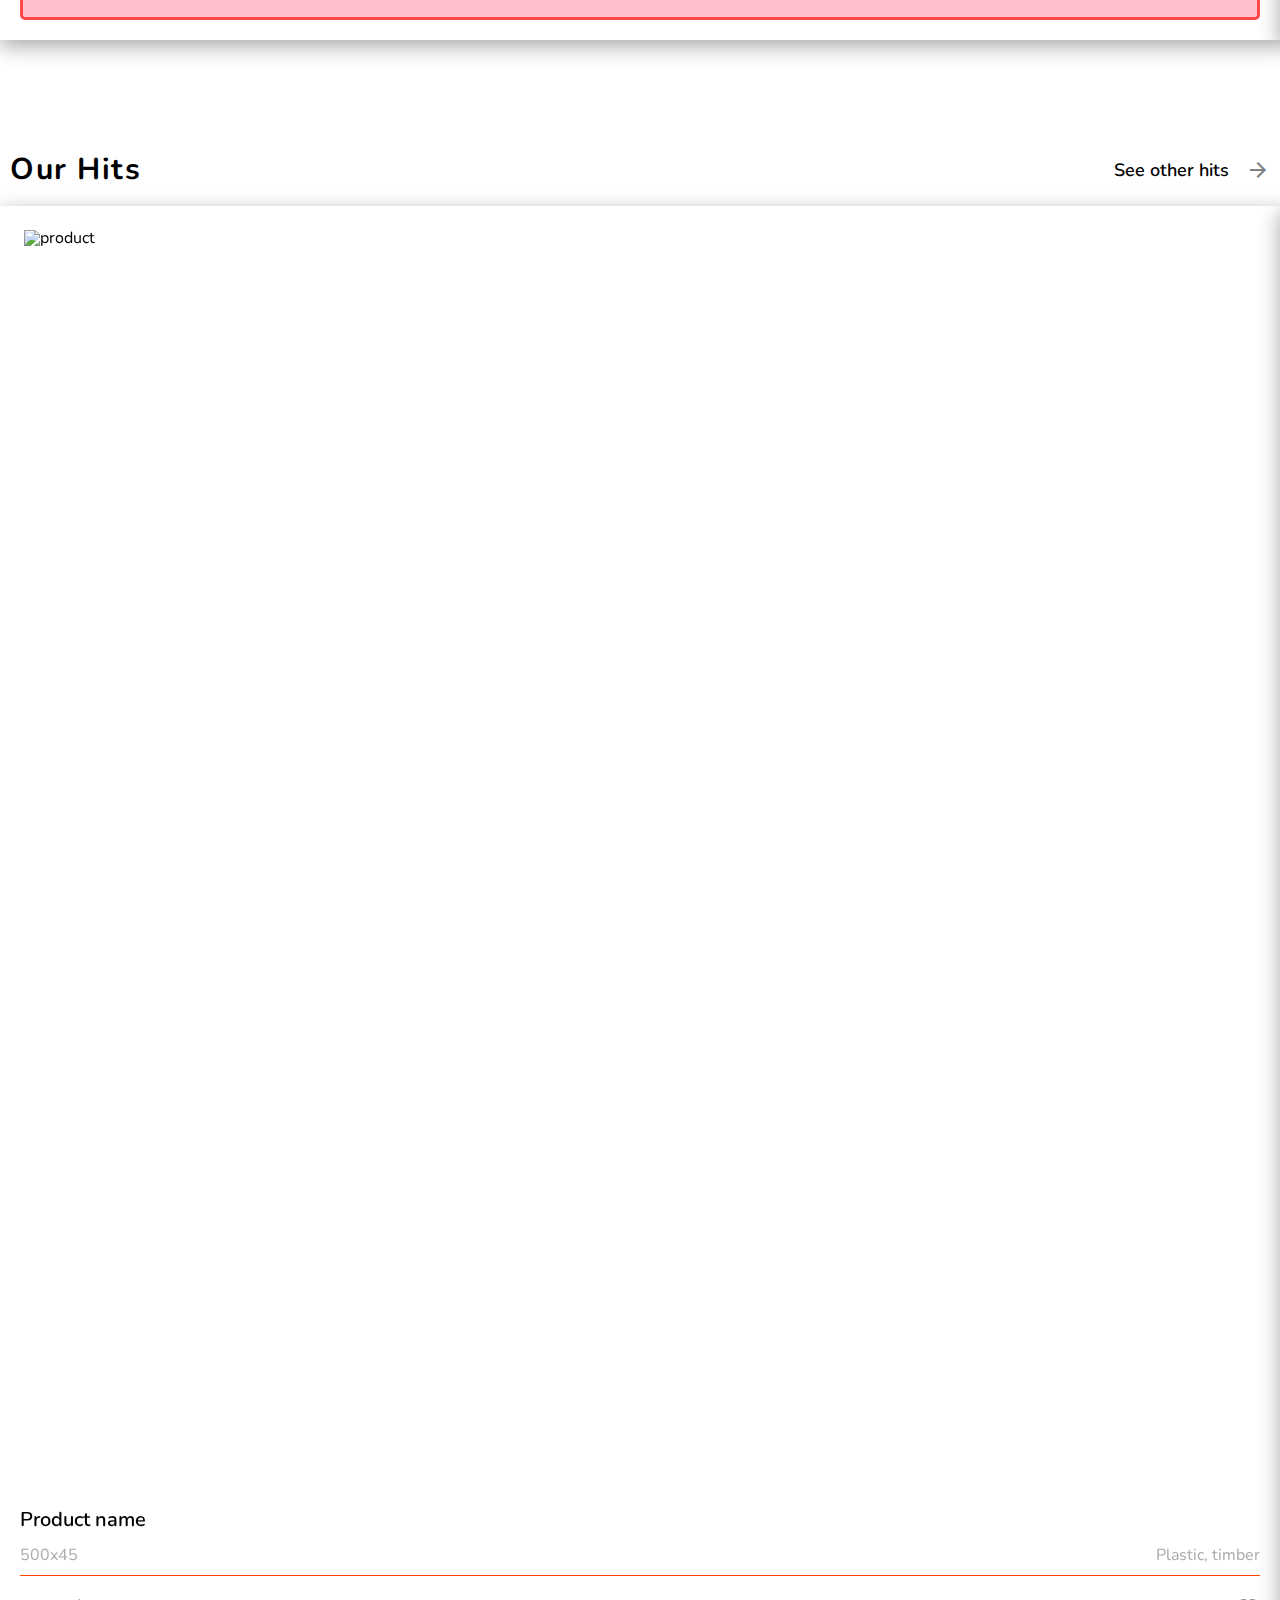
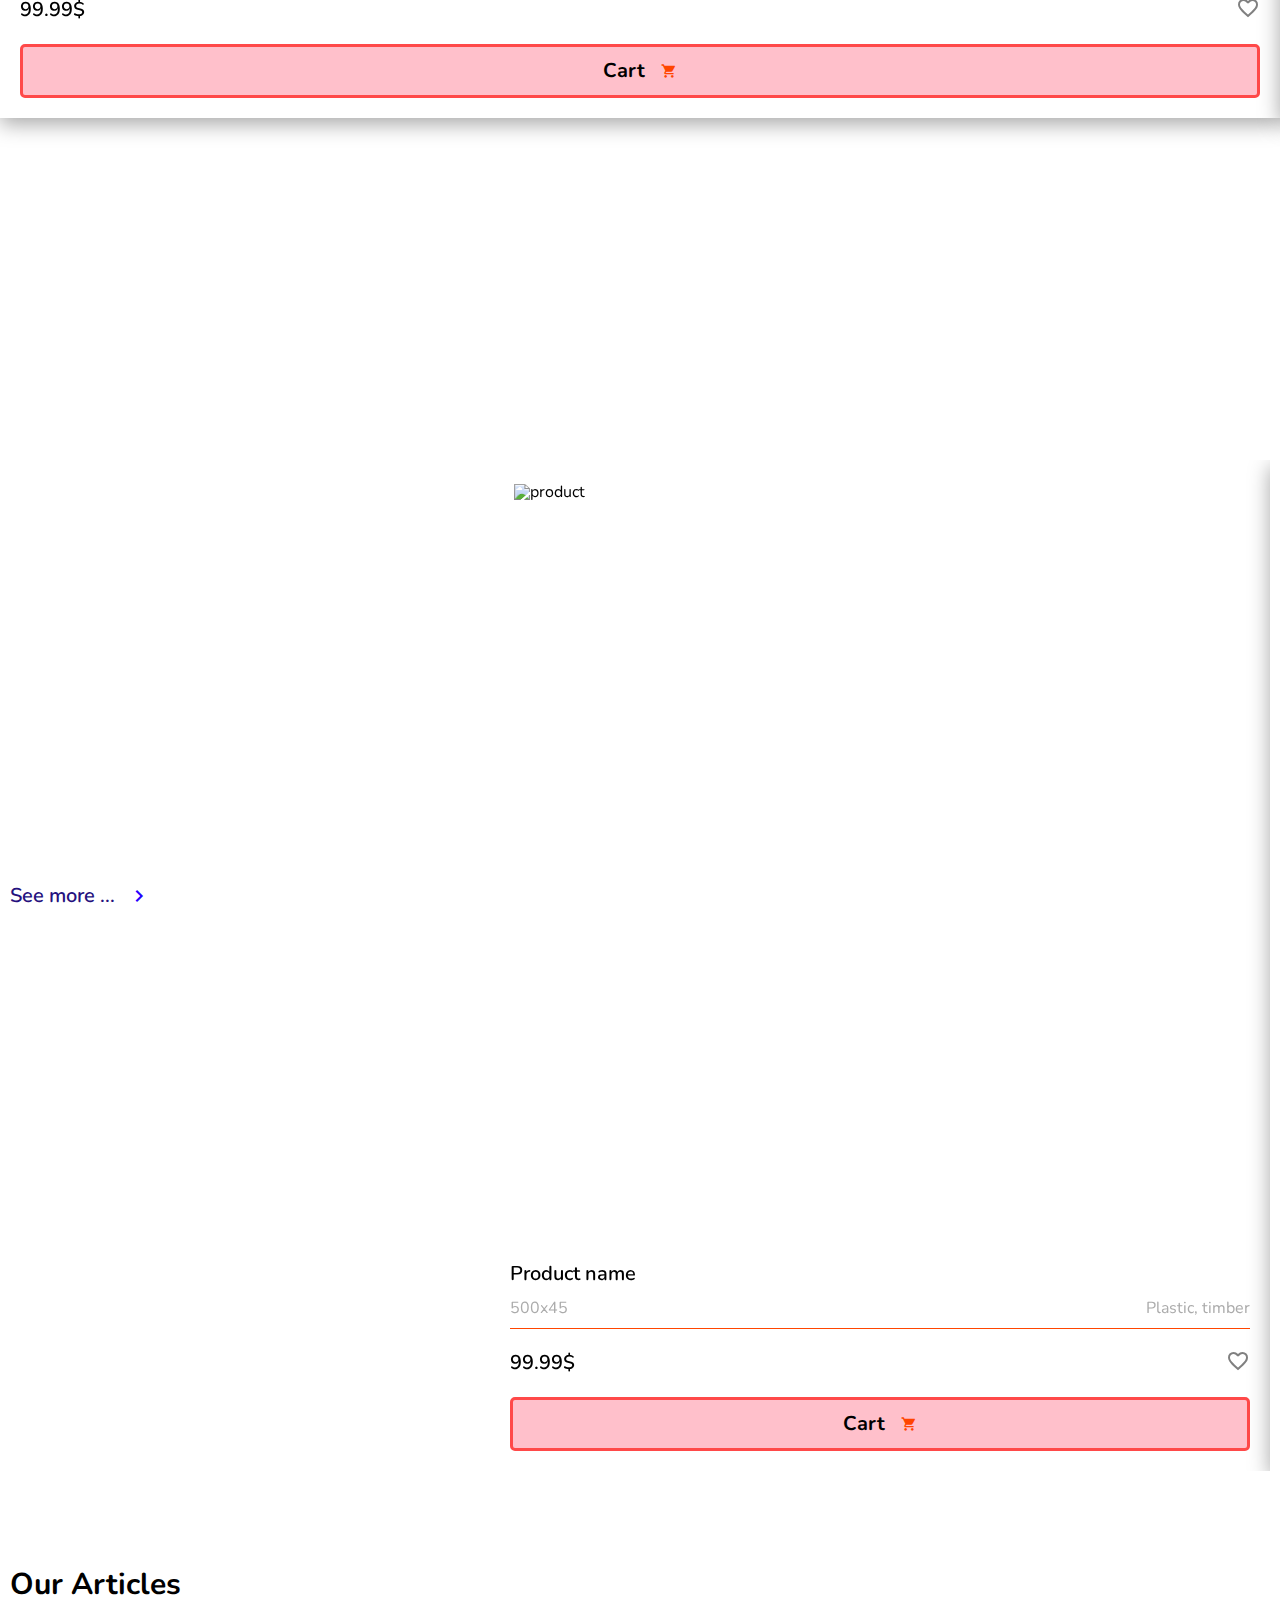
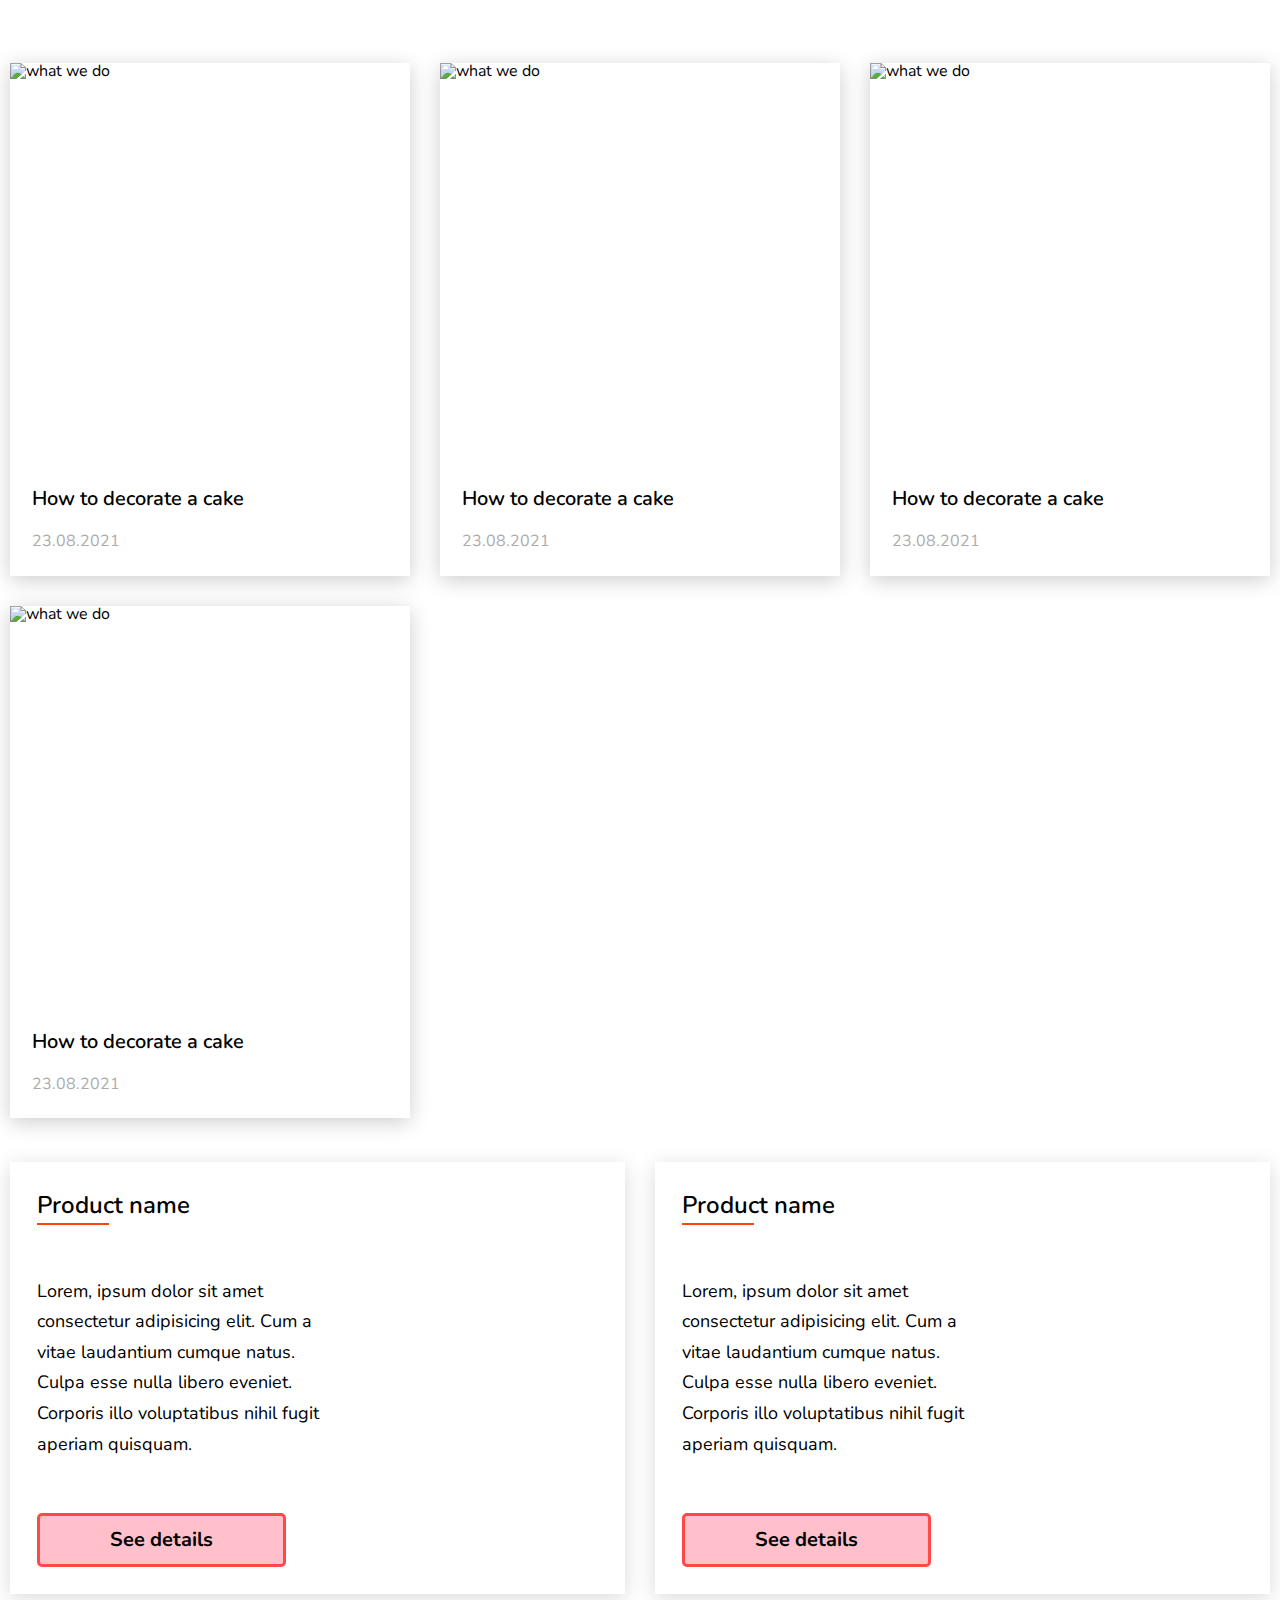
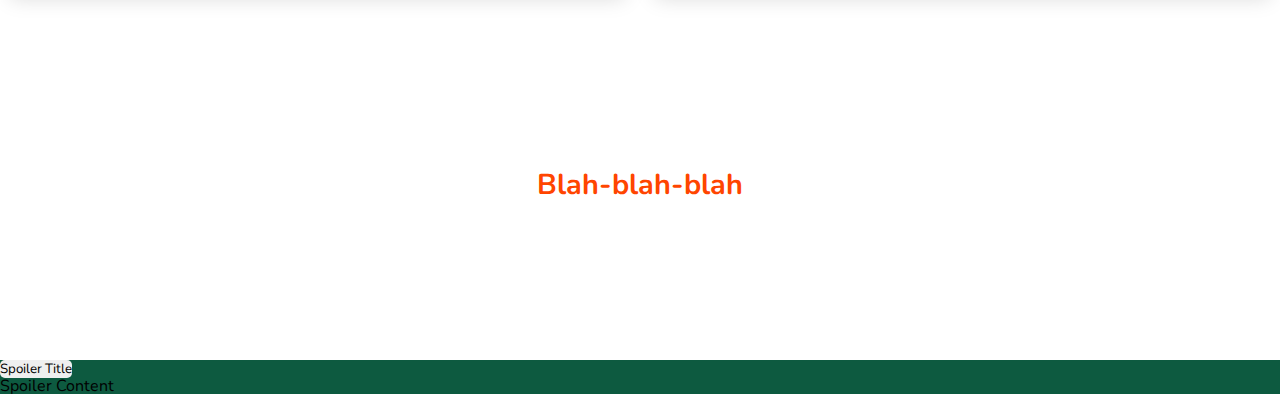
==== commit ea7e11d7: "footer has been reached" ====
--- a/index.html
+++ b/index.html
@@ -1275,6 +1275,79 @@
             </div>
           </div>
         </section>
+        <section class="page__products-block products-block">
+          <div class="products-block__container container">
+            <div class="products-block__item product-block">
+              <div class="product-block__body">
+                <h4 class="product-block__title">
+                  <a href="" class="product-block__link-title">Product name</a>
+                </h4>
+                <p class="product-block__text">
+                  Lorem, ipsum dolor sit amet consectetur adipisicing elit. Cum a vitae laudantium
+                  cumque natus. Culpa esse nulla libero eveniet. Corporis illo voluptatibus nihil
+                  fugit aperiam quisquam.
+                </p>
+                <a href="" class="product-block__button button">See details</a>
+              </div>
+              <div class="product-block__image">
+                <img
+                  src="https://onlinelighting.com.au/images/detailed/153/LL-27-0055.jpg"
+                  alt="product"
+                />
+              </div>
+            </div>
+            <div class="products-block__item product-block">
+              <div class="product-block__body">
+                <h4 class="product-block__title">
+                  <a href="" class="product-block__link-title">Product name</a>
+                </h4>
+                <p class="product-block__text">
+                  Lorem, ipsum dolor sit amet consectetur adipisicing elit. Cum a vitae laudantium
+                  cumque natus. Culpa esse nulla libero eveniet. Corporis illo voluptatibus nihil
+                  fugit aperiam quisquam.
+                </p>
+                <a href="" class="product-block__button button">See details</a>
+              </div>
+              <div class="product-block__image">
+                <img
+                  src="https://onlinelighting.com.au/images/detailed/153/LL-27-0055.jpg"
+                  alt="product"
+                />
+              </div>
+            </div>
+          </div>
+        </section>
+        <footer class="footer">
+          <section class="footer__text text-footer">
+            <div class="text-footer__container container">
+              <h1 class="text-footer__title">Blah-blah-blah</h1>
+              <p class="text-footer__text">
+                Lorem ipsum dolor sit amet consectetur adipisicing elit. Officia mollitia a
+                voluptate impedit necessitatibus quae! Consequuntur placeat laboriosam voluptate
+                corporis officiis ea reiciendis odio, dolorem beatae quod alias voluptas ullam
+                eligendi modi dolor impedit tempore! Velit facere iste reiciendis ducimus veritatis
+                nostrum quasi suscipit fugit quo dolor amet voluptates reprehenderit quia
+                cupiditate, voluptatibus assumenda voluptas eveniet.
+              </p>
+            </div>
+          </section>
+          <div class="footer__container">
+            <div class="footer__body body-footer">
+              <div class="body-footer__row">
+                <div class="body-footer__item item-footer">
+                  <div data-spoilers="992" class="item-footer__spoiler spoiler-item-footer">
+                    <div class="spoiler-item-footer__item">
+                      <button type="button" data-spoiler class="spoiler-item-footer__title">
+                        Spoiler Title
+                      </button>
+                      <div class="spoiler-item-footer__body">Spoiler Content</div>
+                    </div>
+                  </div>
+                </div>
+              </div>
+            </div>
+          </div>
+        </footer>
       </main>
     </div>
     <script src="https://unpkg.com/swiper@8/swiper-bundle.min.js"></script>
--- a/css/style.css
+++ b/css/style.css
@@ -1789,3 +1789,155 @@
 }
 
 /* ================================================ */
+
+.products-block {
+  margin-bottom: 4em;
+}
+@media (max-width: 95em) {
+  .product-block {
+    margin-bottom: calc(21px + (64 - 21) * (100vw - 320px) / (1520 - 320));
+  }
+}
+.products-block__container {
+  display: -ms-grid;
+  display: grid;
+  gap: 1.875em;
+}
+@media (min-width: 30em) {
+  .products-block__container {
+    grid-template-columns: repeat(auto-fit, minmax(30em, 1fr));
+  }
+}
+.product-block {
+  overflow: hidden;
+  box-shadow: 0em 0.25em 1.25em rgba(0, 0, 0, 0.15);
+  position: relative;
+  min-height: 18.75em;
+  transition: box-shadow 0.3s ease 0s;
+}
+@media (any-hover: hover) {
+  .product-block:hover {
+    box-shadow: 0em 0.25em 1.5em rgba(0, 0, 0, 0.25);
+  }
+}
+.product-block__body {
+  position: relative;
+  z-index: 2;
+  padding: 1.875em;
+}
+@media (max-width: 95em) {
+  .product-block__body {
+    padding: calc(15px + (30 - 15) * (100vw - 320px) / (1520 - 320));
+  }
+}
+.product-block__title:not(:last-child) {
+  margin-bottom: 1.875em;
+}
+@media (max-width: 95em) {
+  .product-block__title:not(:last-child) {
+    margin-bottom: calc(15px + (30 - 15) * (100vw - 320px) / (1520 - 320));
+  }
+}
+.product-block__link-title {
+  font-weight: 600;
+  font-size: 1.5em;
+  line-height: 1.4;
+  display: inline-block;
+}
+.product-block__link-title::after {
+  content: '';
+  width: 3em;
+  height: 2px;
+  margin-bottom: 1em;
+  display: block;
+  background-color: orangered;
+  transition: width 0.8s ease 0s;
+}
+@media (any-hover: hover) {
+  .product-block__link-title:hover::after {
+    width: 100%;
+  }
+}
+.product-block__text {
+  font-size: 1.125em;
+  line-height: 1.7;
+}
+.product-block__text:not(:last-child) {
+  margin-bottom: 3em;
+}
+@media (min-width: 48em) {
+  .product-block__text {
+    max-width: 16.25em;
+  }
+}
+@media (max-width: 48em) {
+  .product-block__button {
+    width: 100%;
+  }
+}
+.product-block__image {
+  width: 100%;
+  text-align: right;
+  display: flex;
+  justify-content: flex-end;
+  align-items: flex-end;
+  transform: translate(0em, 8%);
+}
+.product-block__image img {
+  max-width: 100%;
+}
+@media (min-width: 48em) {
+  .product-block__image {
+    position: absolute;
+    height: 100%;
+    top: 0;
+    right: 0;
+  }
+}
+
+/* ======================================================== */
+
+.footer {
+}
+.footer__text {
+}
+.text-footer {
+  background: url(https://i.stack.imgur.com/cy6jD.jpg) top / cover no-repeat;
+  padding: 3.75em 0 2.5em 0;
+}
+@media (max-width: 95em) {
+  .text-footer {
+    padding-top: calc(20px + (60 - 20) * (100vw - 320px) / (1520 - 320));
+    padding-bottom: calc(20px + (40 - 20) * (100vw - 320px) / (1520 - 320));
+  }
+}
+.text-footer__container {
+}
+.text-footer__title {
+  text-align: center;
+  font-weight: bold;
+  font-size: 1.875em;
+  line-height: 1.3;
+  color: orangered;
+}
+@media (max-width: 95em) {
+  .text-footer__title {
+    font-size: calc(24px + (30 - 24) * (100vw - 320px) / (1520 - 320));
+  }
+}
+.text-footer__title:not(:last-child) {
+  margin-bottom: 1.875em;
+}
+.text-footer__text {
+  color: #fff;
+  font-size: 1.125rem;
+  line-height: 1.3;
+}
+@media (max-width: 95em) {
+  .text-footer__text {
+    font-size: calc(14px + (18 - 14) * (100vw - 320px) / (1520 - 320));
+  }
+}
+.body-footer {
+  background-color: rgb(13, 90, 64);
+}
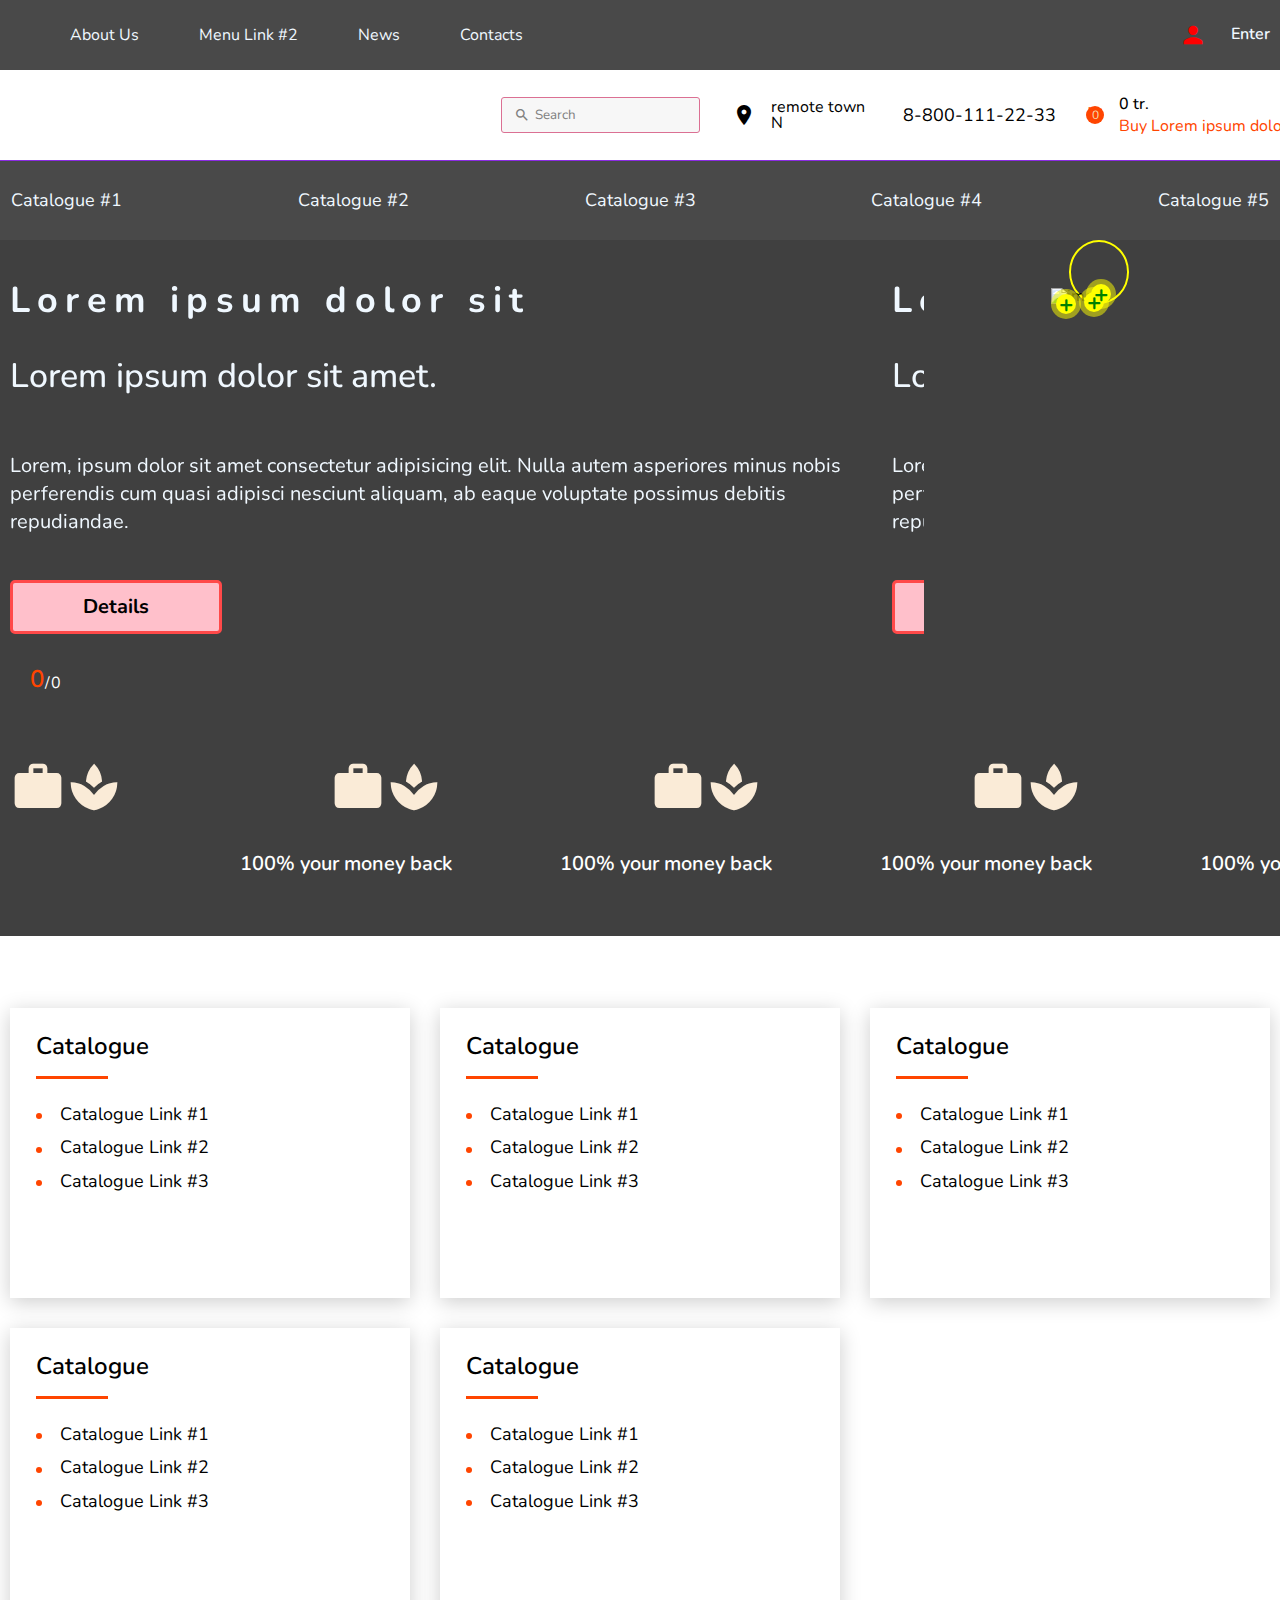
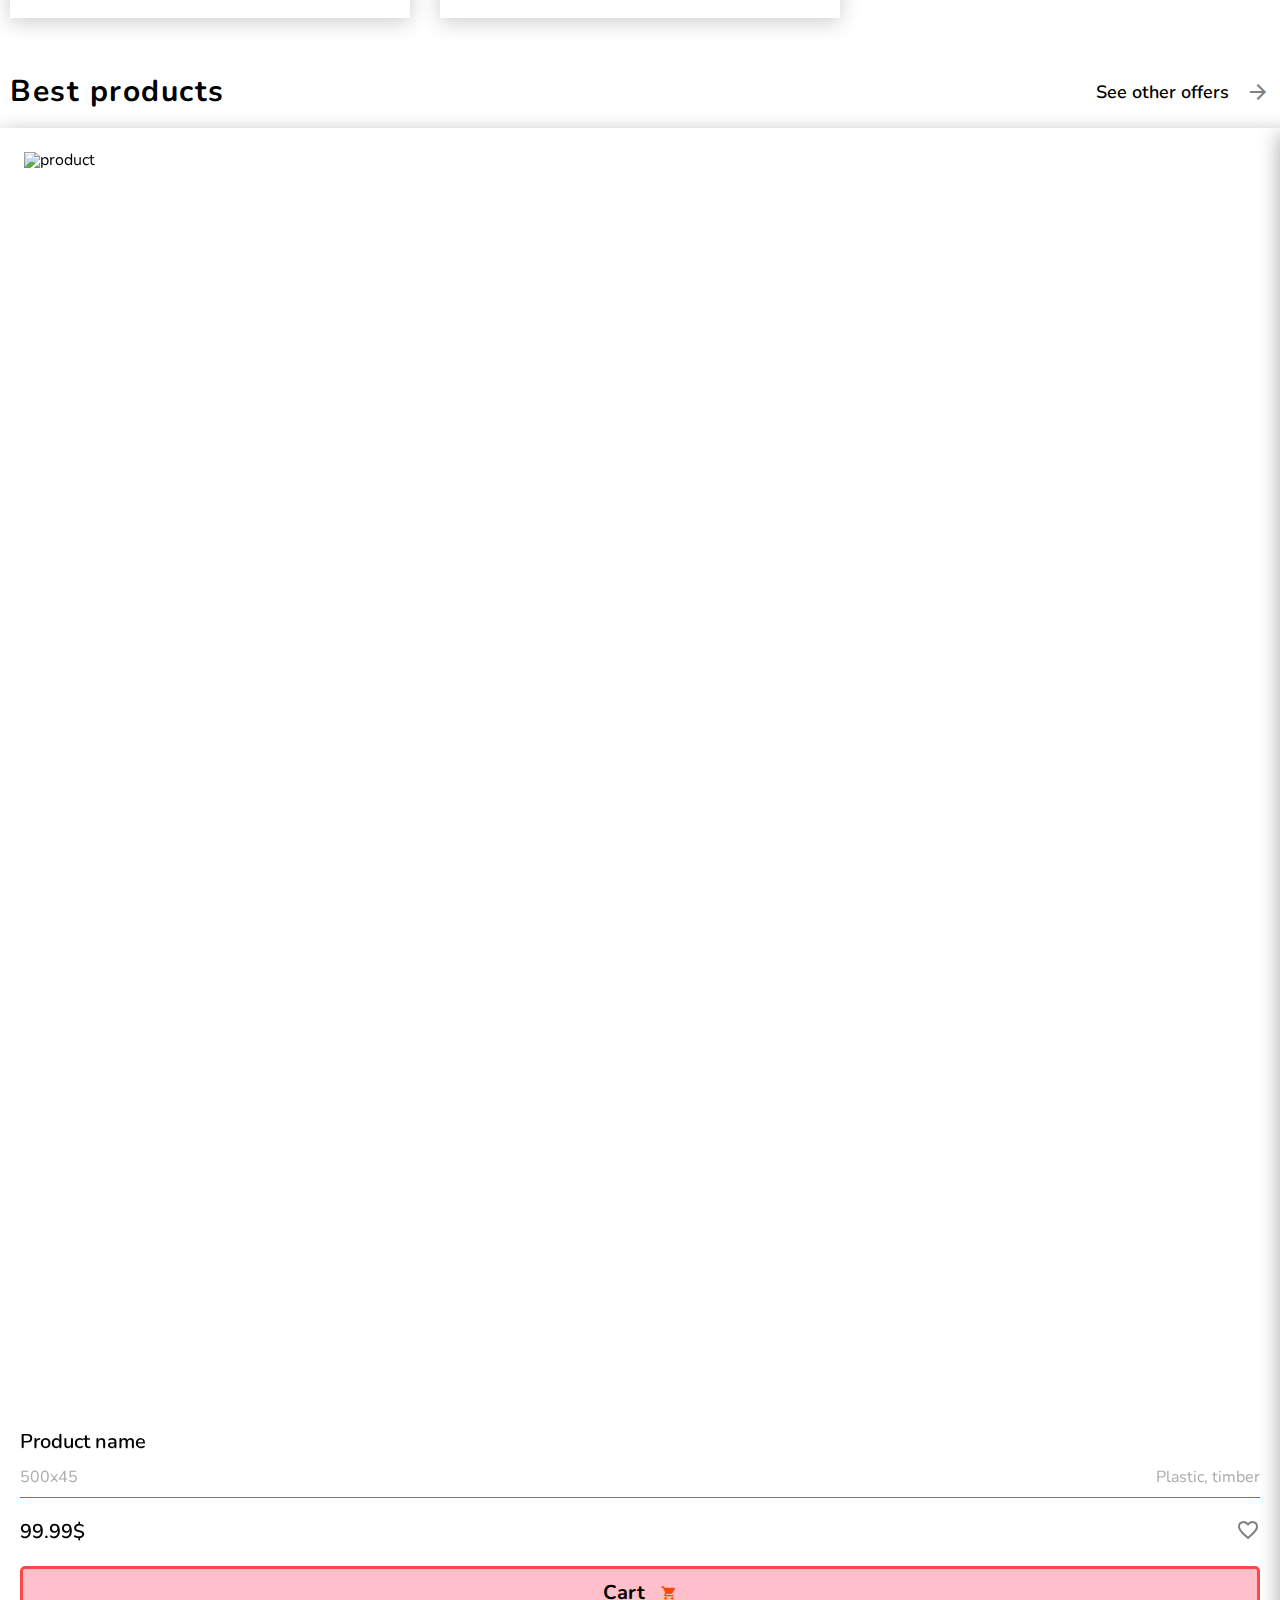
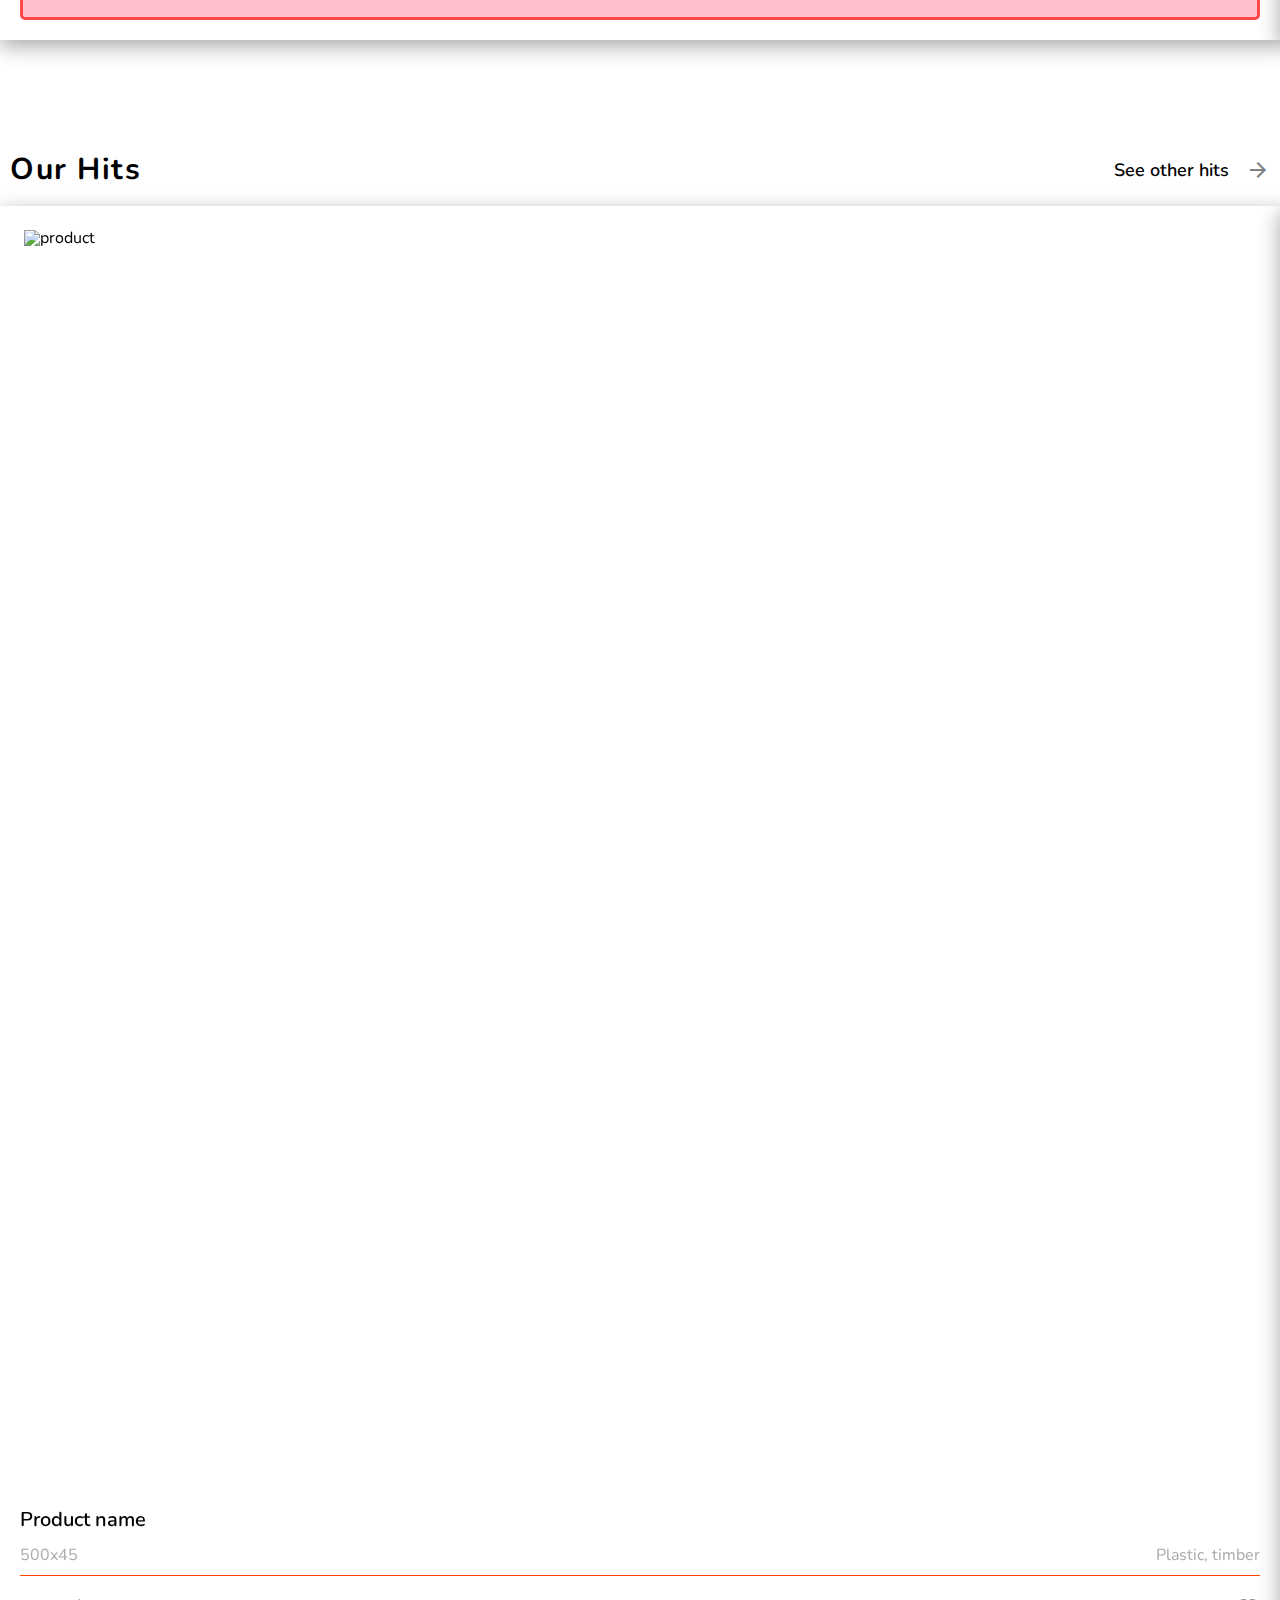
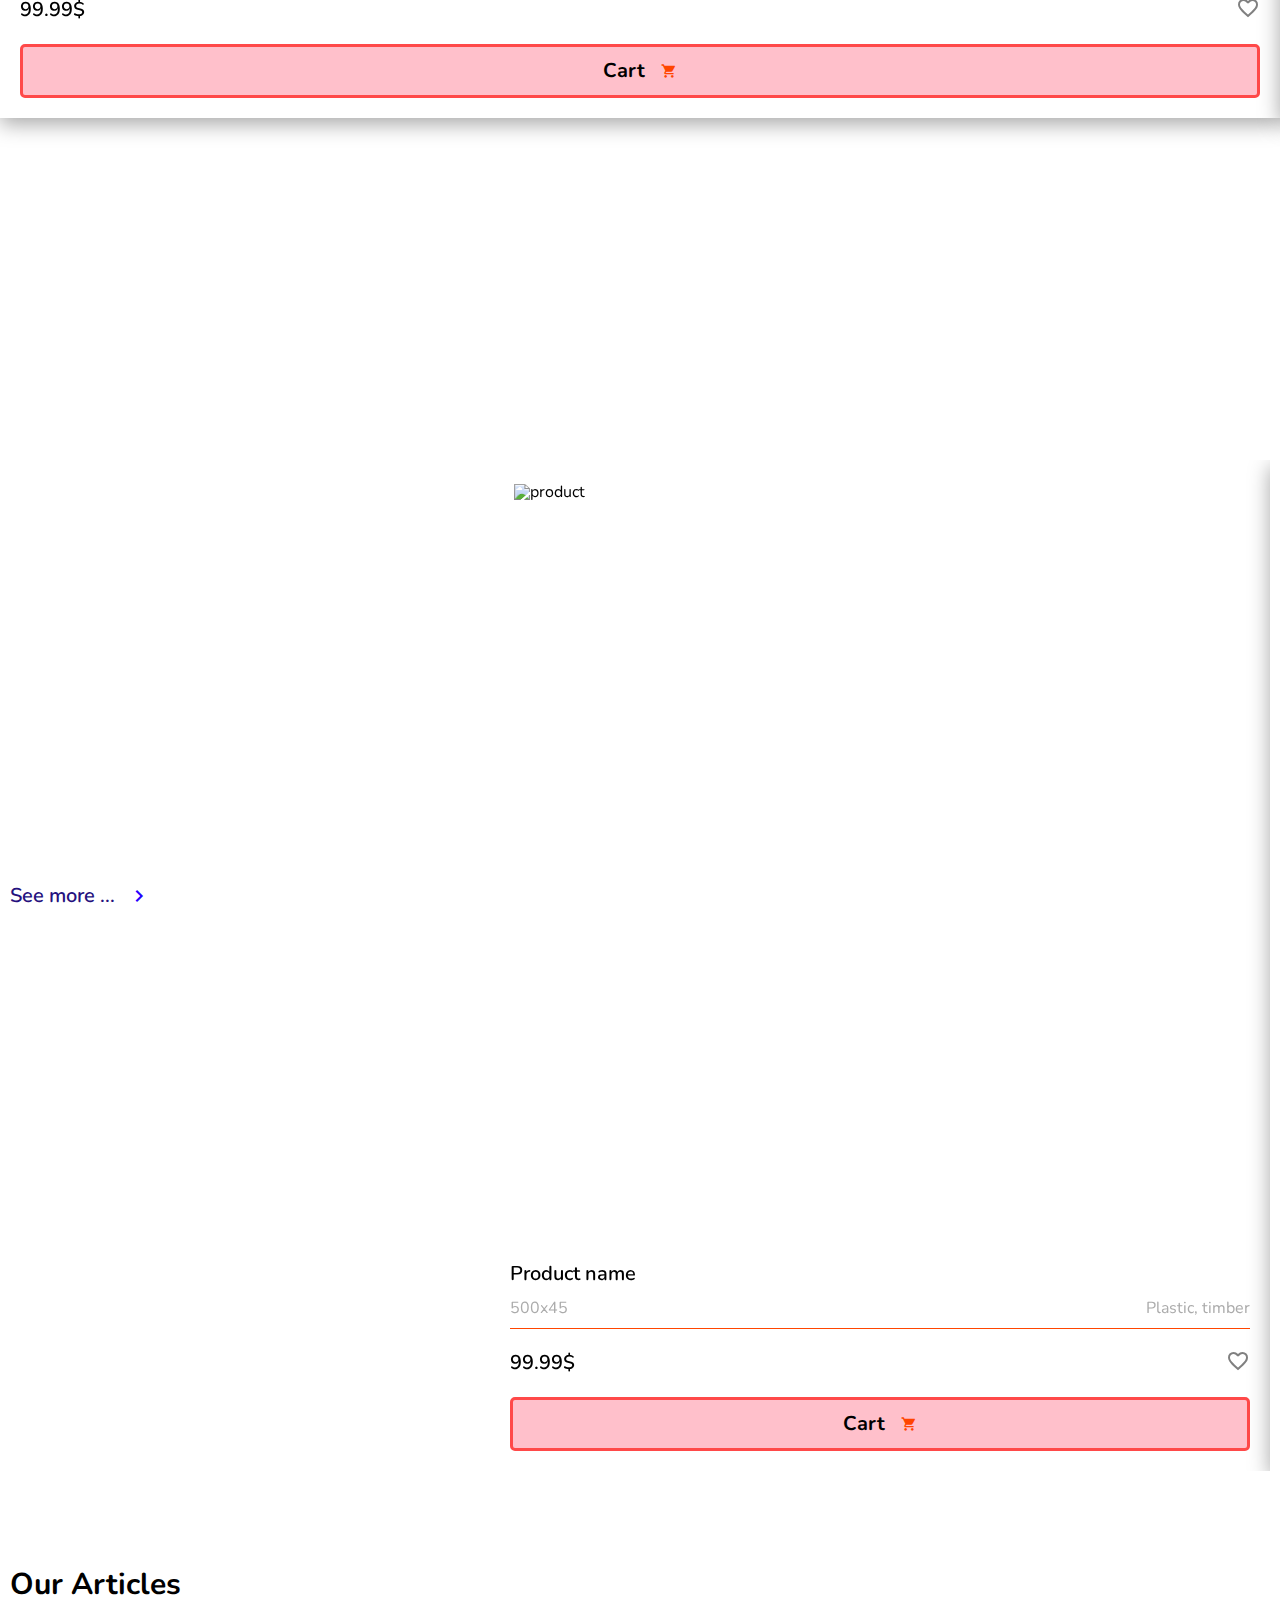
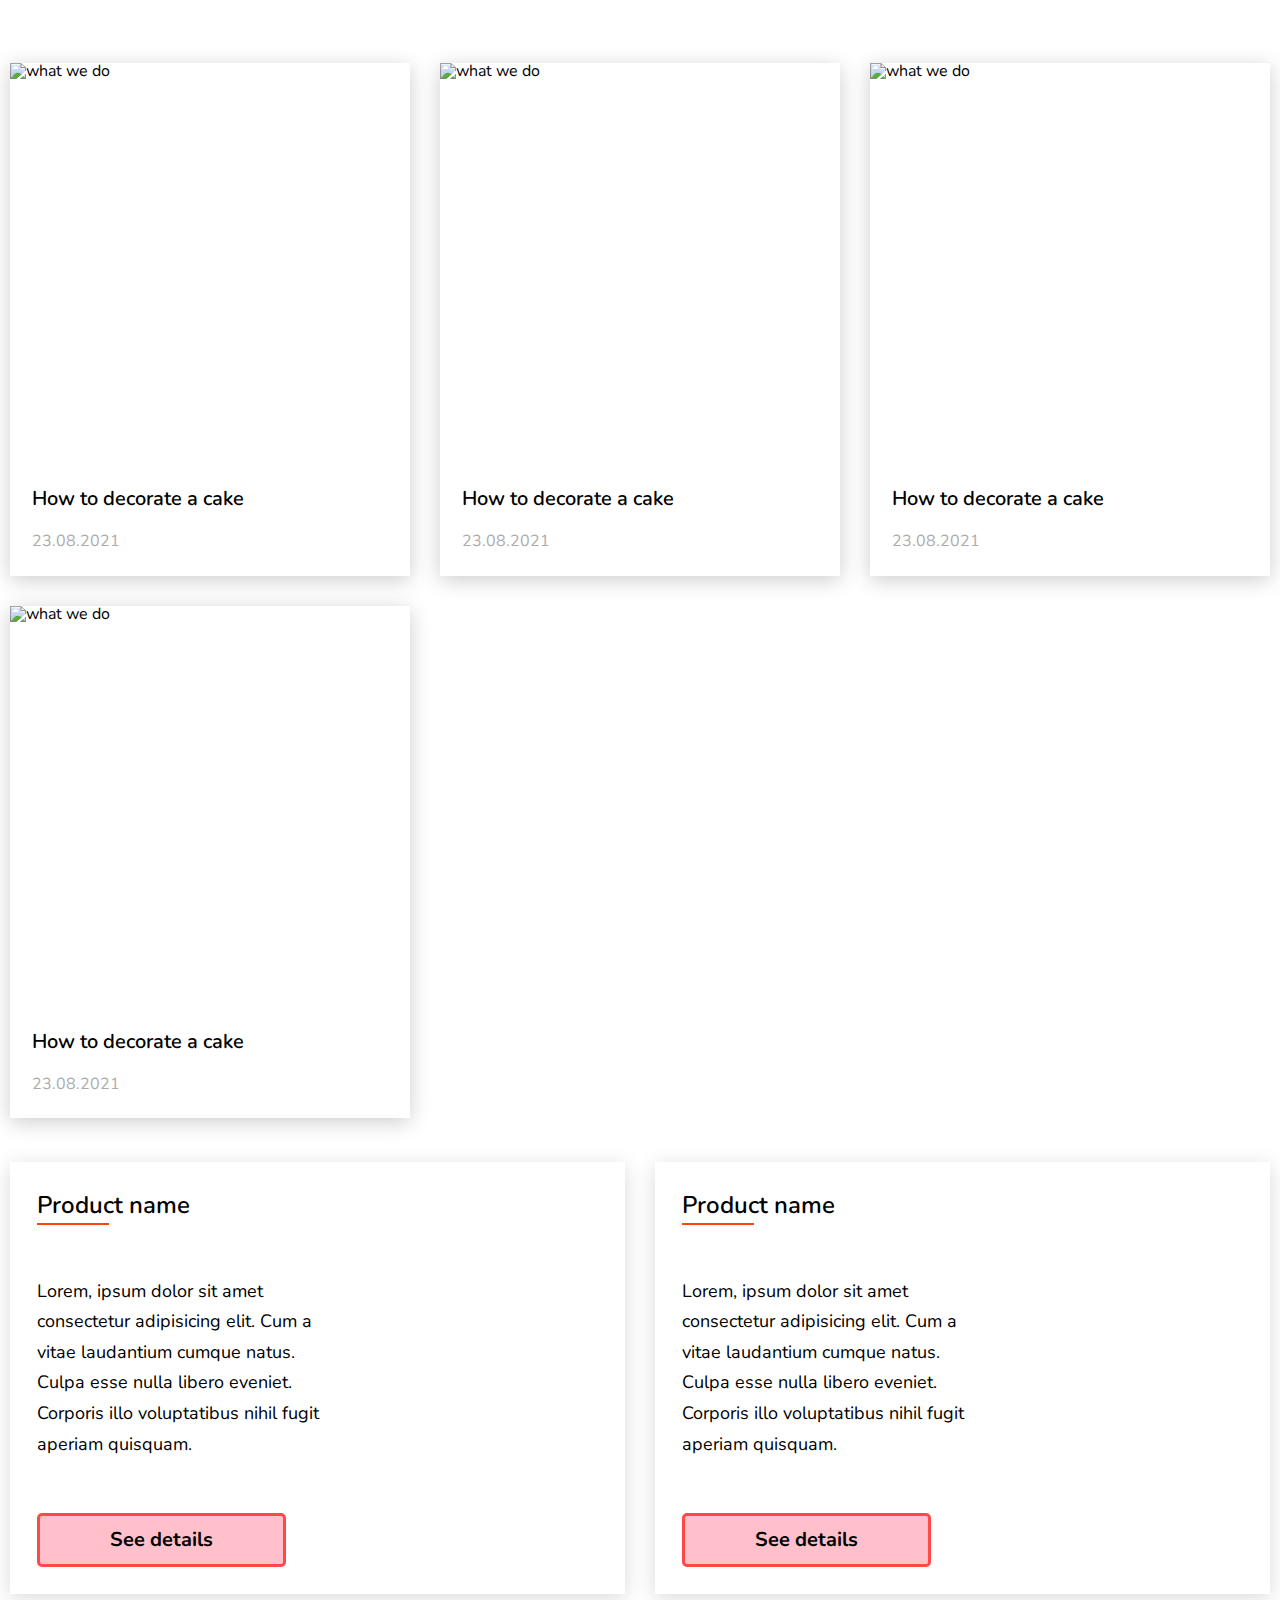
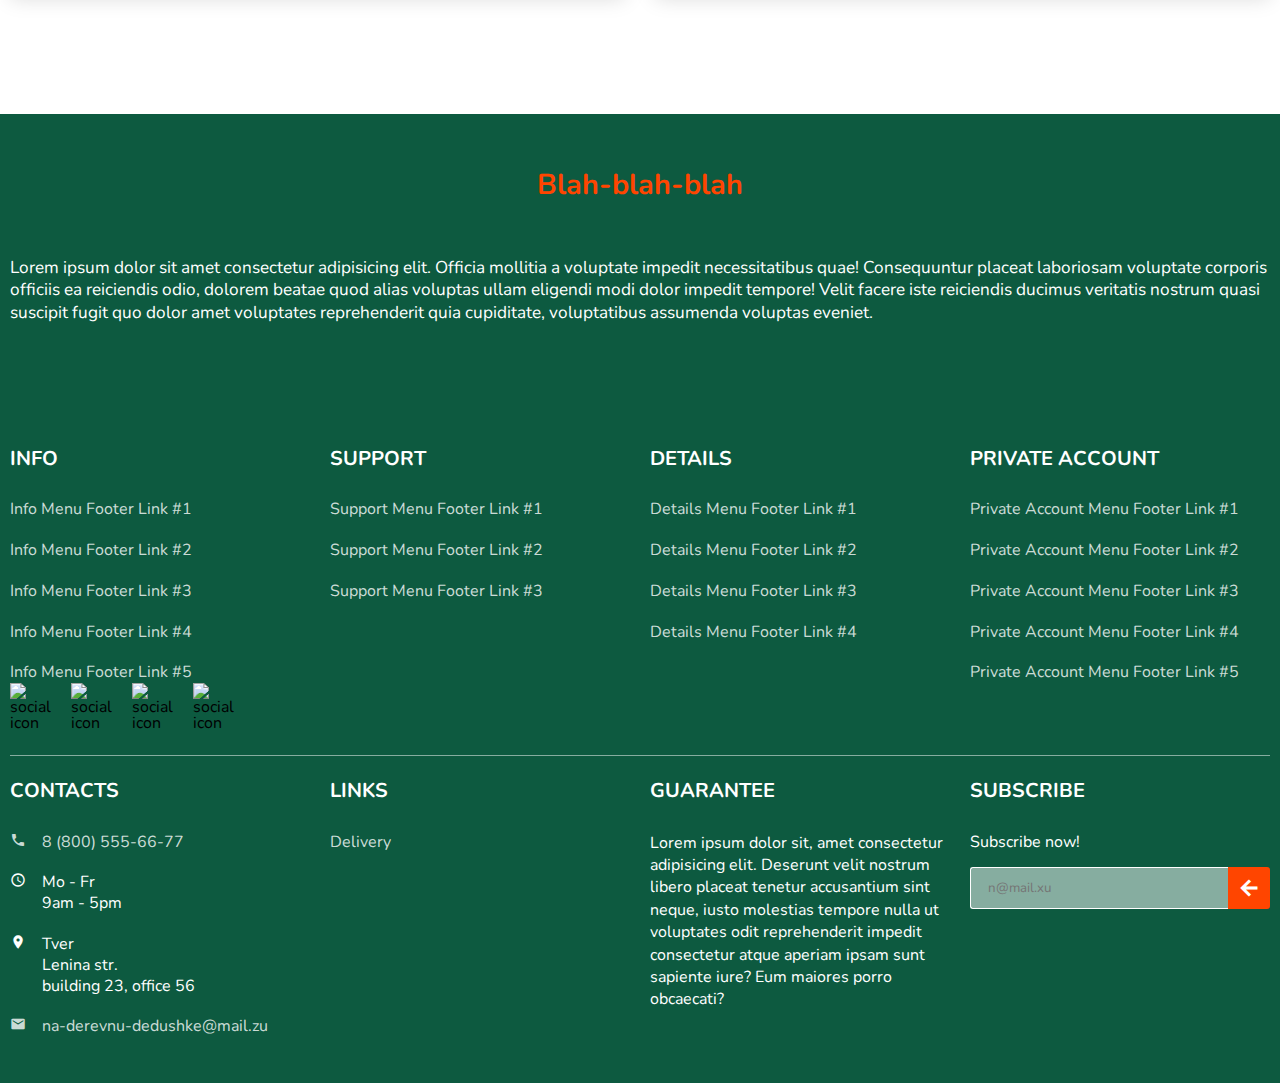
==== commit a7ad8418: "working on footer well" ====
--- a/index.html
+++ b/index.html
@@ -1317,43 +1317,297 @@
             </div>
           </div>
         </section>
-        <footer class="footer">
-          <section class="footer__text text-footer">
-            <div class="text-footer__container container">
-              <h1 class="text-footer__title">Blah-blah-blah</h1>
-              <p class="text-footer__text">
-                Lorem ipsum dolor sit amet consectetur adipisicing elit. Officia mollitia a
-                voluptate impedit necessitatibus quae! Consequuntur placeat laboriosam voluptate
-                corporis officiis ea reiciendis odio, dolorem beatae quod alias voluptas ullam
-                eligendi modi dolor impedit tempore! Velit facere iste reiciendis ducimus veritatis
-                nostrum quasi suscipit fugit quo dolor amet voluptates reprehenderit quia
-                cupiditate, voluptatibus assumenda voluptas eveniet.
-              </p>
-            </div>
-          </section>
-          <div class="footer__container">
-            <div class="footer__body body-footer">
-              <div class="body-footer__row">
-                <div class="body-footer__item item-footer">
-                  <div data-spoilers="992" class="item-footer__spoiler spoiler-item-footer">
-                    <div class="spoiler-item-footer__item">
-                      <button type="button" data-spoiler class="spoiler-item-footer__title">
-                        Spoiler Title
-                      </button>
-                      <div class="spoiler-item-footer__body">Spoiler Content</div>
-                    </div>
-                  </div>
-                </div>
-              </div>
-            </div>
+      </main>
+      <footer class="footer">
+        <section class="footer__text text-footer">
+          <div class="text-footer__container container">
+            <h1 class="text-footer__title">Blah-blah-blah</h1>
+            <p class="text-footer__text">
+              Lorem ipsum dolor sit amet consectetur adipisicing elit. Officia mollitia a voluptate
+              impedit necessitatibus quae! Consequuntur placeat laboriosam voluptate corporis
+              officiis ea reiciendis odio, dolorem beatae quod alias voluptas ullam eligendi modi
+              dolor impedit tempore! Velit facere iste reiciendis ducimus veritatis nostrum quasi
+              suscipit fugit quo dolor amet voluptates reprehenderit quia cupiditate, voluptatibus
+              assumenda voluptas eveniet.
+            </p>
           </div>
-        </footer>
-      </main>
+        </section>
+        <div class="footer__container container">
+          <div class="footer__body body-footer">
+            <div class="body-footer__row">
+              <div class="body-footer__item item-footer">
+                <div data-spoilers="768" class="item-footer__spoiler spoiler-item-footer">
+                  <div class="spoiler-item-footer__item">
+                    <button type="button" data-spoiler class="spoiler-item-footer__title">
+                      INFO
+                    </button>
+                    <div class="spoiler-item-footer__body">
+                      <nav class="menu-footer">
+                        <ul class="menu-footer__list">
+                          <li class="menu-footer__item">
+                            <a href="" class="menu-footer__link">Info Menu Footer Link #1</a>
+                          </li>
+                          <li class="menu-footer__item">
+                            <a href="" class="menu-footer__link">Info Menu Footer Link #2</a>
+                          </li>
+                          <li class="menu-footer__item">
+                            <a href="" class="menu-footer__link">Info Menu Footer Link #3</a>
+                          </li>
+                          <li class="menu-footer__item">
+                            <a href="" class="menu-footer__link">Info Menu Footer Link #4</a>
+                          </li>
+                          <li class="menu-footer__item">
+                            <a href="" class="menu-footer__link">Info Menu Footer Link #5</a>
+                          </li>
+                        </ul>
+                      </nav>
+                      <ul class="social-footer">
+                        <li class="social-footer__item">
+                          <a href="" class="social-footer__link">
+                            <img
+                              src="https://pngicon.ru/file/uploads/facebook.png"
+                              alt="social icon"
+                            />
+                          </a>
+                        </li>
+                        <li class="social-footer__item">
+                          <a href="" class="social-footer__link">
+                            <img
+                              src="https://play-lh.googleusercontent.com/lB6Ro6pjPw17G8HnTvv_qerC2yMGlvjVpryNXoeKfxyglyB8Ljk1HUxmegKU85acTmQ=w256"
+                              alt="social icon"
+                            />
+                          </a>
+                        </li>
+                        <li class="social-footer__item">
+                          <a href="" class="social-footer__link">
+                            <img
+                              src="https://play-lh.googleusercontent.com/Zmol9WVk6mjWE38P6wc3Aaz9mQn-VFhviKllLP4kiplfW4xIEjgYmKUalZcFsOOnDQ=s128-rw"
+                              alt="social icon"
+                            />
+                          </a>
+                        </li>
+                        <li class="social-footer__item">
+                          <a href="" class="social-footer__link">
+                            <img
+                              src="https://whatsapped.ru/assets/images/faq/obschie/logotip-whatsapp.png"
+                              alt="social icon"
+                            />
+                          </a>
+                        </li>
+                      </ul>
+                    </div>
+                  </div>
+                </div>
+              </div>
+              <div class="body-footer__item item-footer">
+                <div data-spoilers="768" class="item-footer__spoiler spoiler-item-footer">
+                  <div class="spoiler-item-footer__item">
+                    <button type="button" data-spoiler class="spoiler-item-footer__title">
+                      SUPPORT
+                    </button>
+                    <div class="spoiler-item-footer__body">
+                      <nav class="menu-footer">
+                        <ul class="menu-footer__list">
+                          <li class="menu-footer__item">
+                            <a href="" class="menu-footer__link">Support Menu Footer Link #1</a>
+                          </li>
+                          <li class="menu-footer__item">
+                            <a href="" class="menu-footer__link">Support Menu Footer Link #2</a>
+                          </li>
+                          <li class="menu-footer__item">
+                            <a href="" class="menu-footer__link">Support Menu Footer Link #3</a>
+                          </li>
+                        </ul>
+                      </nav>
+                    </div>
+                  </div>
+                </div>
+              </div>
+              <div class="body-footer__item item-footer">
+                <div data-spoilers="768" class="item-footer__spoiler spoiler-item-footer">
+                  <div class="spoiler-item-footer__item">
+                    <button type="button" data-spoiler class="spoiler-item-footer__title">
+                      DETAILS
+                    </button>
+                    <div class="spoiler-item-footer__body">
+                      <nav class="menu-footer">
+                        <ul class="menu-footer__list">
+                          <li class="menu-footer__item">
+                            <a href="" class="menu-footer__link">Details Menu Footer Link #1</a>
+                          </li>
+                          <li class="menu-footer__item">
+                            <a href="" class="menu-footer__link">Details Menu Footer Link #2</a>
+                          </li>
+                          <li class="menu-footer__item">
+                            <a href="" class="menu-footer__link">Details Menu Footer Link #3</a>
+                          </li>
+                          <li class="menu-footer__item">
+                            <a href="" class="menu-footer__link">Details Menu Footer Link #4</a>
+                          </li>
+                        </ul>
+                      </nav>
+                    </div>
+                  </div>
+                </div>
+              </div>
+              <div class="body-footer__item item-footer">
+                <div data-spoilers="768" class="item-footer__spoiler spoiler-item-footer">
+                  <div class="spoiler-item-footer__item">
+                    <button type="button" data-spoiler class="spoiler-item-footer__title">
+                      PRIVATE ACCOUNT
+                    </button>
+                    <div class="spoiler-item-footer__body">
+                      <nav class="menu-footer">
+                        <ul class="menu-footer__list">
+                          <li class="menu-footer__item">
+                            <a href="" class="menu-footer__link"
+                              >Private Account Menu Footer Link #1</a
+                            >
+                          </li>
+                          <li class="menu-footer__item">
+                            <a href="" class="menu-footer__link"
+                              >Private Account Menu Footer Link #2</a
+                            >
+                          </li>
+                          <li class="menu-footer__item">
+                            <a href="" class="menu-footer__link"
+                              >Private Account Menu Footer Link #3</a
+                            >
+                          </li>
+                          <li class="menu-footer__item">
+                            <a href="" class="menu-footer__link"
+                              >Private Account Menu Footer Link #4</a
+                            >
+                          </li>
+                          <li class="menu-footer__item">
+                            <a href="" class="menu-footer__link"
+                              >Private Account Menu Footer Link #5</a
+                            >
+                          </li>
+                        </ul>
+                      </nav>
+                    </div>
+                  </div>
+                </div>
+              </div>
+            </div>
+            <div class="body-footer__row">
+              <div class="body-footer__item item-footer">
+                <div data-spoilers="768" class="item-footer__spoiler spoiler-item-footer">
+                  <div class="spoiler-item-footer__item">
+                    <button type="button" data-spoiler class="spoiler-item-footer__title">
+                      CONTACTS
+                    </button>
+                    <div class="spoiler-item-footer__body">
+                      <nav class="menu-footer">
+                        <ul class="menu-footer__list">
+                          <li class="menu-footer__item">
+                            <a href="" class="menu-footer__link">
+                              <span class="material-icons-outlined icon_phone-footer"> phone </span>
+                              8 (800) 555-66-77
+                            </a>
+                          </li>
+                          <li class="menu-footer__item">
+                            <span class="material-icons-outlined icon_time-footer"> schedule </span>
+                            <div>
+                              <p>Mo - Fr</p>
+                              <p>9am - 5pm</p>
+                            </div>
+                          </li>
+                          <li class="menu-footer__item">
+                            <span class="material-icons icon_location-footer"> place </span>
+                            <div>
+                              <p>Tver</p>
+                              <p>Lenina str.</p>
+                              <p>building 23, office 56</p>
+                            </div>
+                          </li>
+                          <li class="menu-footer__item">
+                            <a href="" class="menu-footer__link">
+                              <span class="material-icons-outlined icon_mail-footer"> email </span>
+                              na-derevnu-dedushke@mail.zu
+                            </a>
+                          </li>
+                        </ul>
+                      </nav>
+                    </div>
+                  </div>
+                </div>
+              </div>
+              <div class="body-footer__item item-footer">
+                <div data-spoilers="768" class="item-footer__spoiler spoiler-item-footer">
+                  <div class="spoiler-item-footer__item">
+                    <button type="button" data-spoiler class="spoiler-item-footer__title">
+                      LINKS
+                    </button>
+                    <div class="spoiler-item-footer__body">
+                      <nav class="menu-footer">
+                        <ul class="menu-footer__list">
+                          <li class="menu-footer__item">
+                            <a href="" class="menu-footer__link"> Delivery </a>
+                          </li>
+                        </ul>
+                      </nav>
+                    </div>
+                  </div>
+                </div>
+              </div>
+              <div class="body-footer__item item-footer">
+                <div data-spoilers="768" class="item-footer__spoiler spoiler-item-footer">
+                  <div class="spoiler-item-footer__item">
+                    <button type="button" data-spoiler class="spoiler-item-footer__title">
+                      GUARANTEE
+                    </button>
+                    <div class="spoiler-item-footer__body">
+                      <div class="spoiler-item-footer__text">
+                        Lorem ipsum dolor sit, amet consectetur adipisicing elit. Deserunt velit
+                        nostrum libero placeat tenetur accusantium sint neque, iusto molestias
+                        tempore nulla ut voluptates odit reprehenderit impedit consectetur atque
+                        aperiam ipsam sunt sapiente iure? Eum maiores porro obcaecati?
+                      </div>
+                    </div>
+                  </div>
+                </div>
+              </div>
+              <div class="body-footer__item item-footer">
+                <div data-spoilers="768" class="item-footer__spoiler spoiler-item-footer">
+                  <div class="spoiler-item-footer__item">
+                    <button type="button" data-spoiler class="spoiler-item-footer__title">
+                      SUBSCRIBE
+                    </button>
+                    <form action="#" class="spoiler-item-footer__body footer-subscribe">
+                      <label for="subscribe-input" class="footer-subscribe__label">
+                        Subscribe now!
+                      </label>
+                      <div class="footer-subscribe__line">
+                        <input
+                          id="subscribe-input"
+                          type="text"
+                          placeholder="n@mail.xu"
+                          title=""
+                          data-reqired="email"
+                          autocomplete="off"
+                          name="form[]"
+                          class="footer-subscribe__input"
+                        />
+                        <button type="submit" class="footer-subscribe__button">
+                          <span class="material-icons-outlined icon_subscribe"> arrow_back </span>
+                        </button>
+                      </div>
+                    </form>
+                  </div>
+                </div>
+              </div>
+            </div>
+          </div>
+        </div>
+      </footer>
     </div>
     <script src="https://unpkg.com/swiper@8/swiper-bundle.min.js"></script>
     <script src="https://unpkg.com/@popperjs/core@2"></script>
     <script src="https://unpkg.com/tippy.js@6"></script>
     <script src="./js/script.js"></script>
     <script src="./js/dynamicAdapt.js"></script>
+    <script src="./js/spoilers.js"></script>
   </body>
 </html>
--- a/css/style.css
+++ b/css/style.css
@@ -97,6 +97,7 @@
   min-width: 0;
 }
 .container {
+  max-width: 100em;
   width: 100%;
   height: auto;
   margin: 0 auto;
@@ -886,6 +887,26 @@
   color: rgb(38, 0, 255);
   padding-left: 0.5em;
 }
+.icon_phone-footer {
+  font-size: 1rem;
+  margin-right: 1em;
+}
+.icon_location-footer {
+  font-size: 1rem;
+  margin-right: 1em;
+}
+.icon_mail-footer {
+  font-size: 1rem;
+  margin-right: 1em;
+}
+.icon_time-footer {
+  font-size: 1rem;
+  margin-right: 1em;
+}
+.icon_subscribe {
+  font-size: 1.5rem;
+  font-weight: 900;
+}
 
 /* ===================================================== */
 
@@ -1898,8 +1919,7 @@
 /* ======================================================== */
 
 .footer {
-}
-.footer__text {
+  background-color: rgb(13, 90, 64);
 }
 .text-footer {
   background: url(https://i.stack.imgur.com/cy6jD.jpg) top / cover no-repeat;
@@ -1910,8 +1930,6 @@
     padding-top: calc(20px + (60 - 20) * (100vw - 320px) / (1520 - 320));
     padding-bottom: calc(20px + (40 - 20) * (100vw - 320px) / (1520 - 320));
   }
-}
-.text-footer__container {
 }
 .text-footer__title {
   text-align: center;
@@ -1938,6 +1956,108 @@
     font-size: calc(14px + (18 - 14) * (100vw - 320px) / (1520 - 320));
   }
 }
+
+/* ============================================= */
+
 .body-footer {
-  background-color: rgb(13, 90, 64);
-}
+  padding: 6.25em 0 3.125em 0;
+  display: -ms-grid;
+  display: grid;
+  gap: 1.5em;
+}
+@media (max-width: 95em) {
+  .body-footer {
+    padding-top: calc(30px + (100 - 30) * (100vw - 320px) / (1520 - 320));
+    padding-bottom: calc(30px + (50 - 30) * (100vw - 320px) / (1520 - 320));
+    gap: calc(15px + (24 - 15) * (100vw - 320px) / (1520 - 320));
+  }
+}
+.body-footer__row {
+  display: -ms-grid;
+  display: grid;
+  grid-template-columns: repeat(auto-fit, minmax(18.125em, 1fr));
+  gap: 1.25em;
+}
+.body-footer__row:not(:last-child) {
+  padding-bottom: 1.5em;
+  border-bottom: 1px solid rgba(255, 255, 255, 0.5);
+}
+.spoiler-item-footer__title {
+  text-transform: uppercase;
+  color: #fff;
+  font-size: 1.25rem;
+  line-height: 1.3;
+  font-weight: 700;
+  background-color: transparent;
+}
+.spoiler-item-footer__body {
+  padding-top: 1.875em;
+}
+@media (max-width: 95em) {
+  .spoiler-item-footer__body {
+    padding-top: calc(16px + (30 - 16) * (100vw - 320px) / (1520 - 320));
+  }
+}
+.spoiler-item-footer__text {
+  max-width: 20em;
+  line-height: 1.4;
+  color: #fff;
+}
+.menu-footer__item {
+  display: flex;
+  color: #fff;
+  line-height: 1.3;
+}
+.menu-footer__item:not(:last-child) {
+  margin-bottom: 1.25em;
+}
+.menu-footer__link {
+  display: inline-flex;
+  line-height: 1.3;
+  color: rgba(255, 255, 255, 0.8);
+}
+
+/* ===================================================== */
+
+.footer-subscribe__label {
+  line-height: 1.3;
+  display: block;
+  color: rgb(255, 255, 255);
+}
+.footer-subscribe__label:not(:last-child) {
+  margin-bottom: 0.9375em;
+}
+.footer-subscribe__line {
+  display: flex;
+}
+.footer-subscribe__input {
+  background-color: rgba(255, 255, 255, 0.5);
+  height: 3.125em;
+  padding: 0 1.25em;
+  color: #fff;
+  width: 100%;
+  border-radius: 3px 0 0 3px;
+  border: 1px solid white;
+  border-right: none;
+}
+.footer-subscribe__button {
+  border-radius: 0 3px 3px 0;
+  flex: 0 0 3.125em;
+  display: flex;
+  align-items: center;
+  justify-content: center;
+  background-color: orangered;
+  color: #fff;
+}
+
+/* ======================================== */
+
+.social-footer {
+  display: flex;
+  gap: 1.25em;
+}
+.social-footer__item {
+  flex: 0 0 2em;
+}
+.social-footer__link {
+}
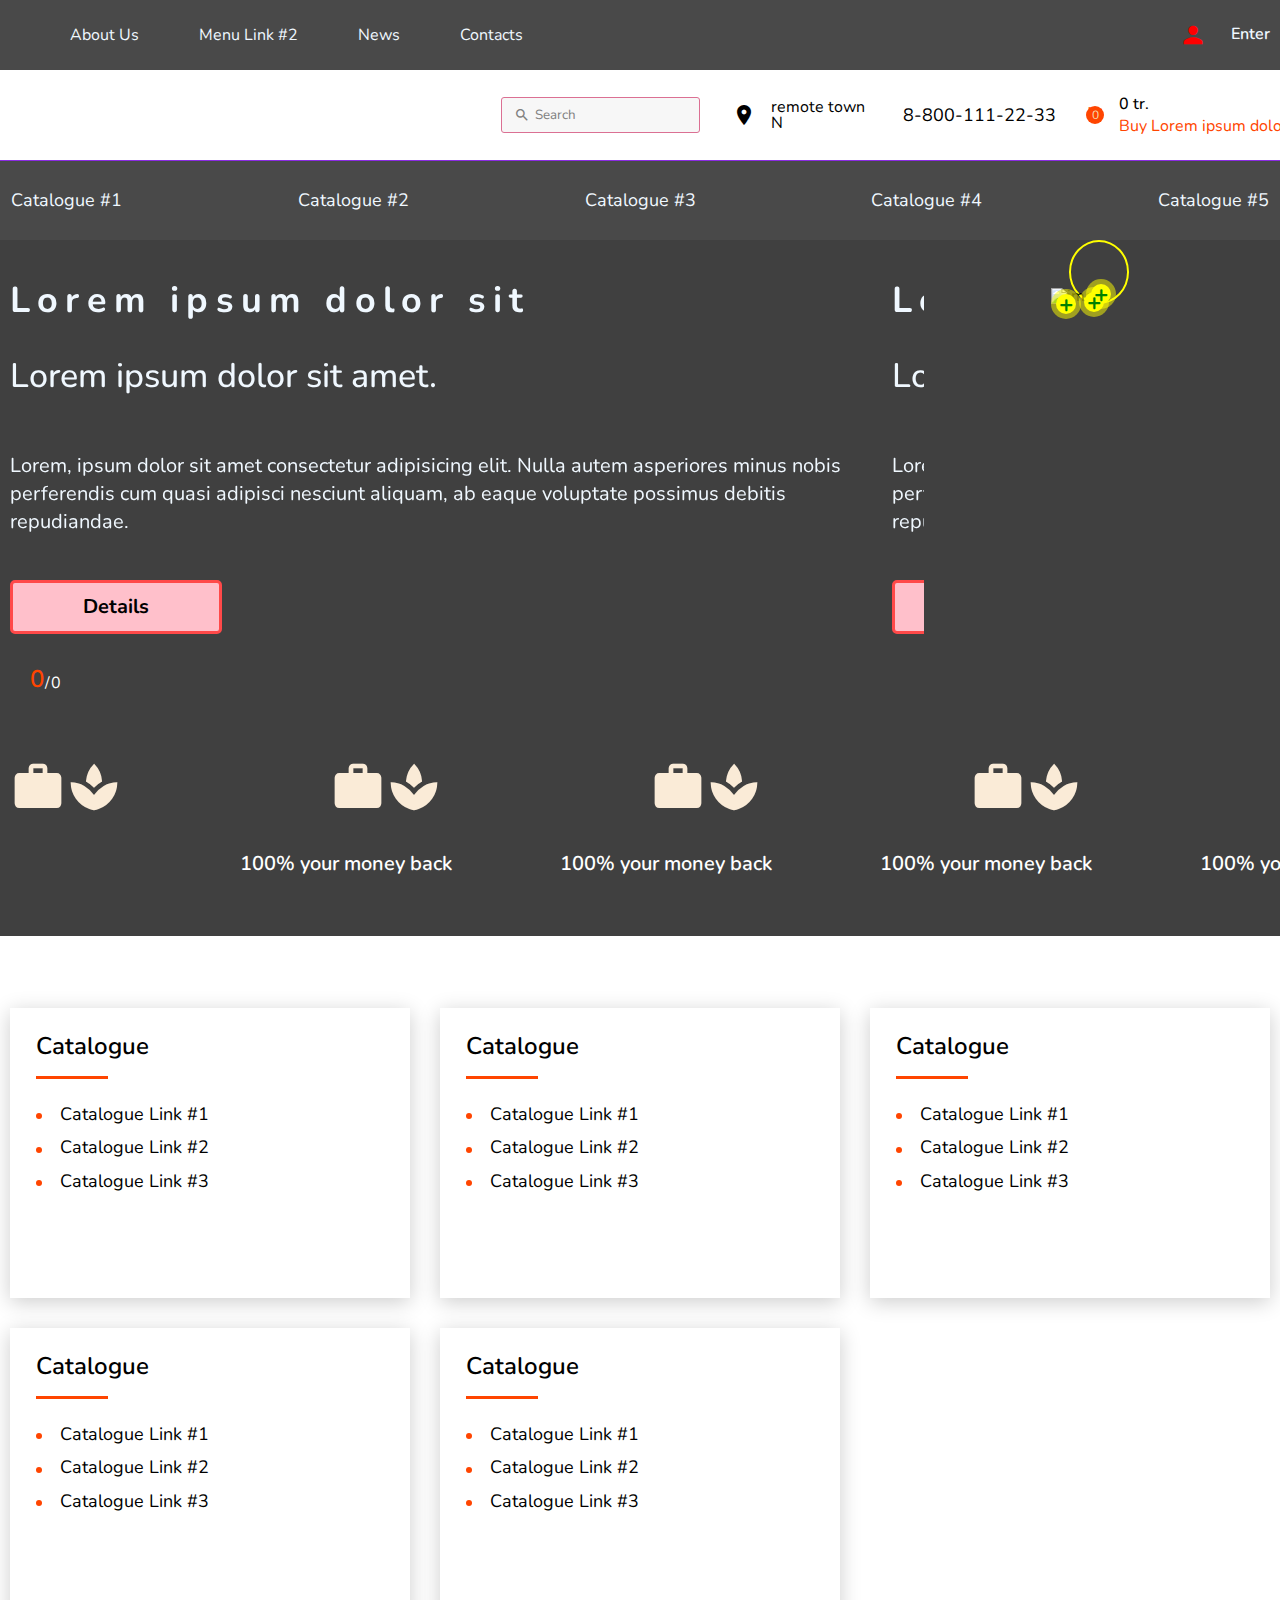
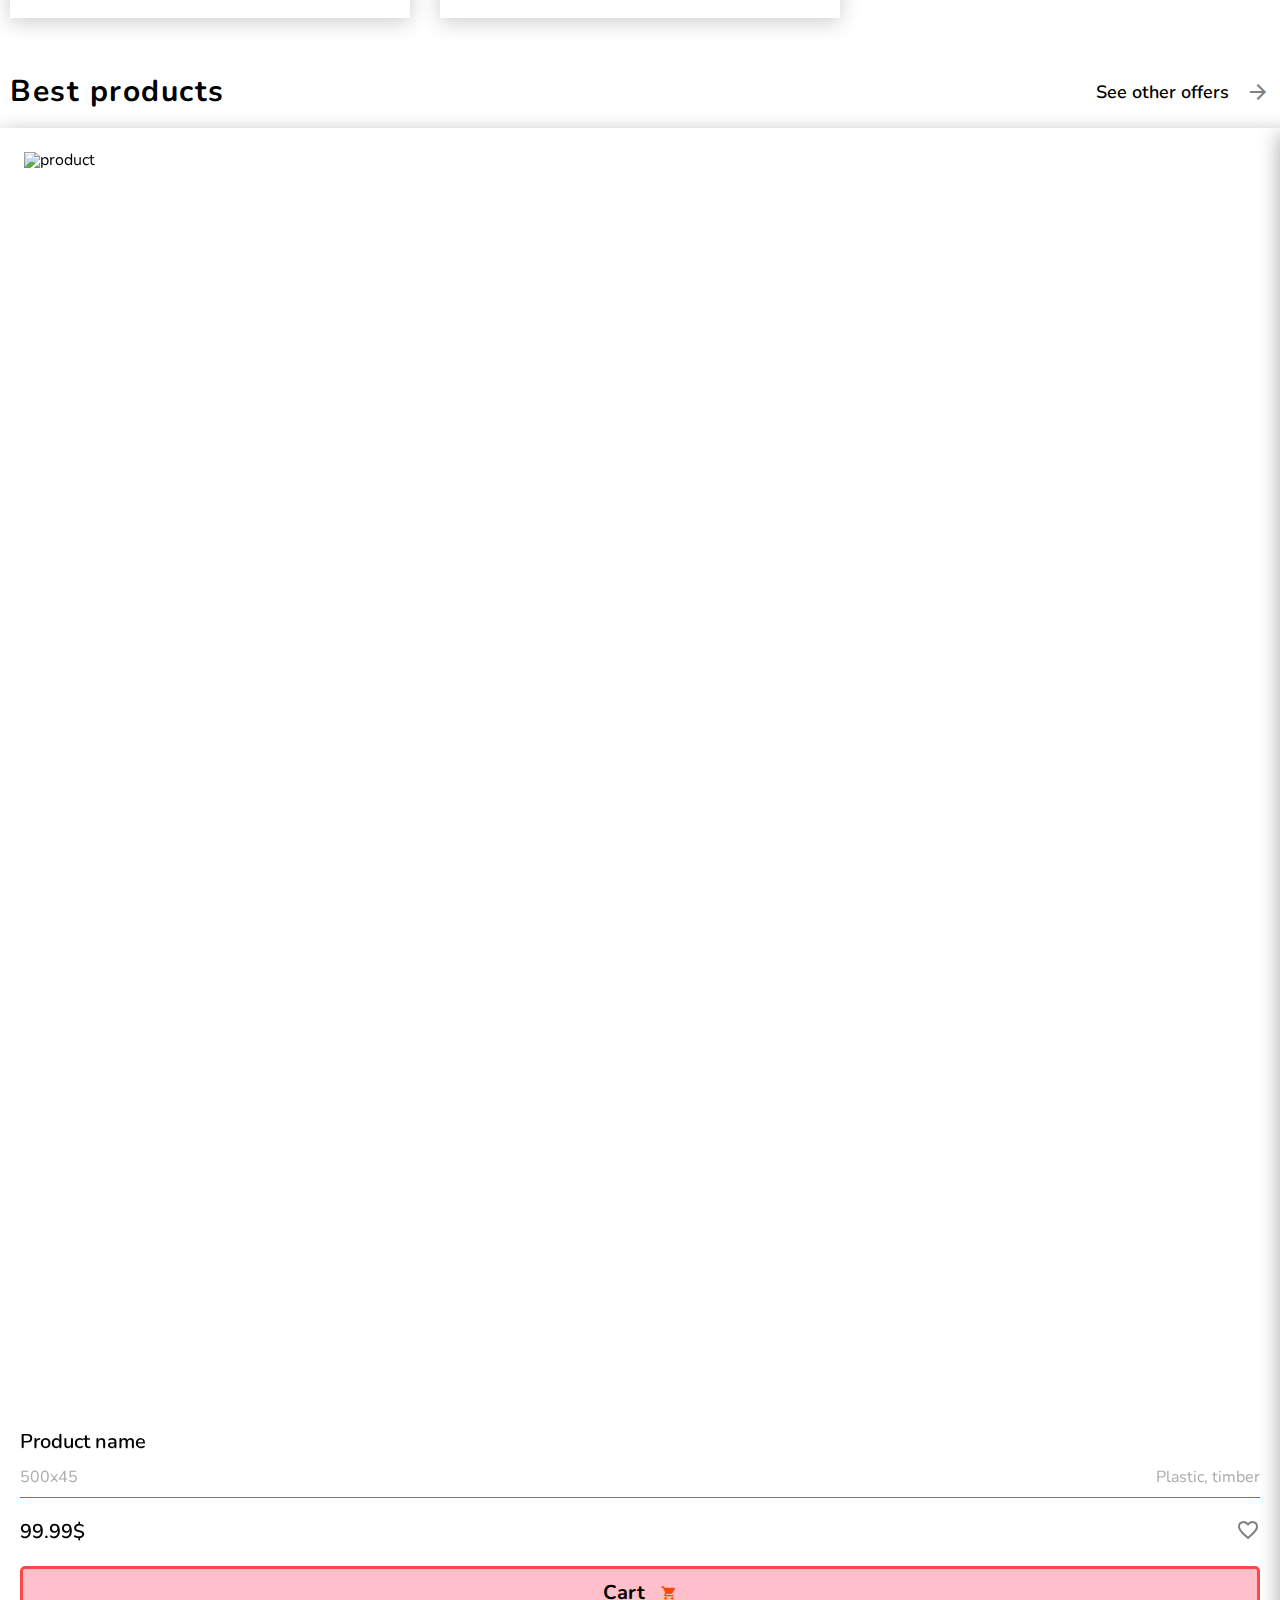
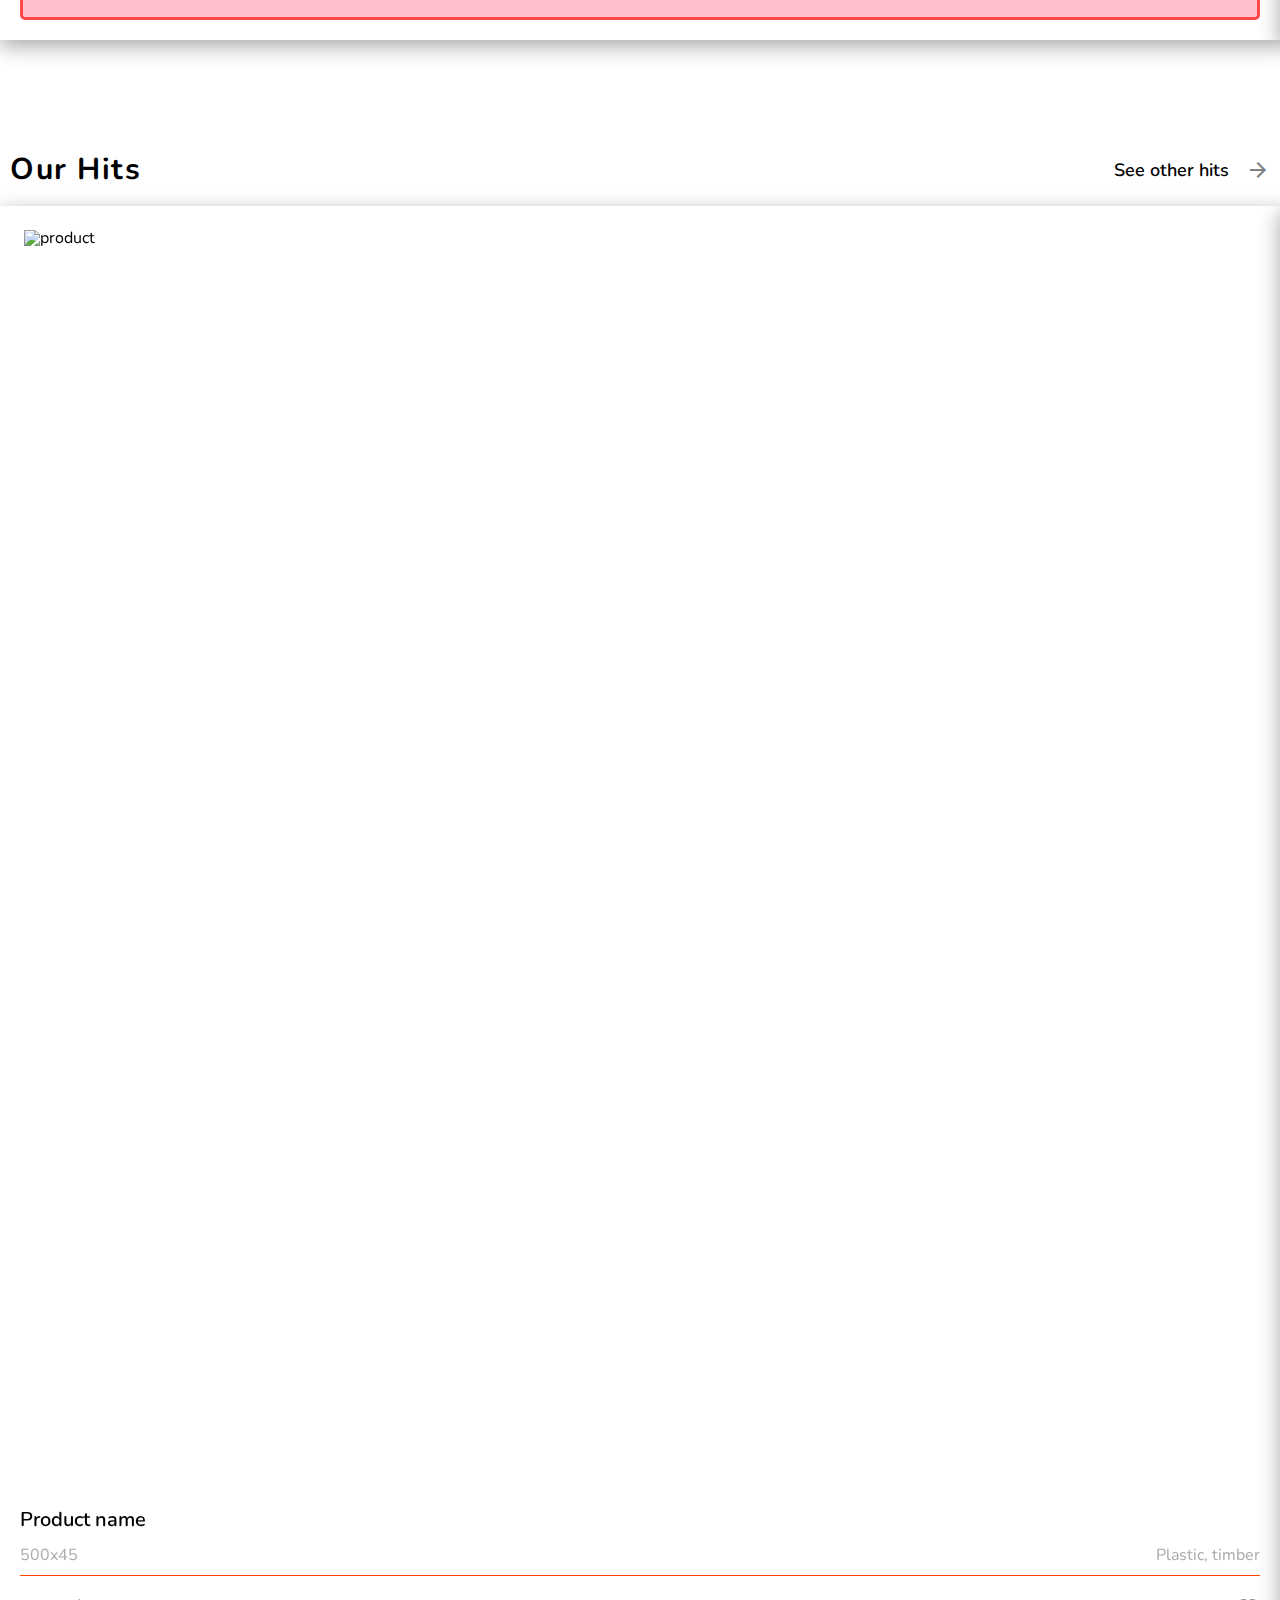
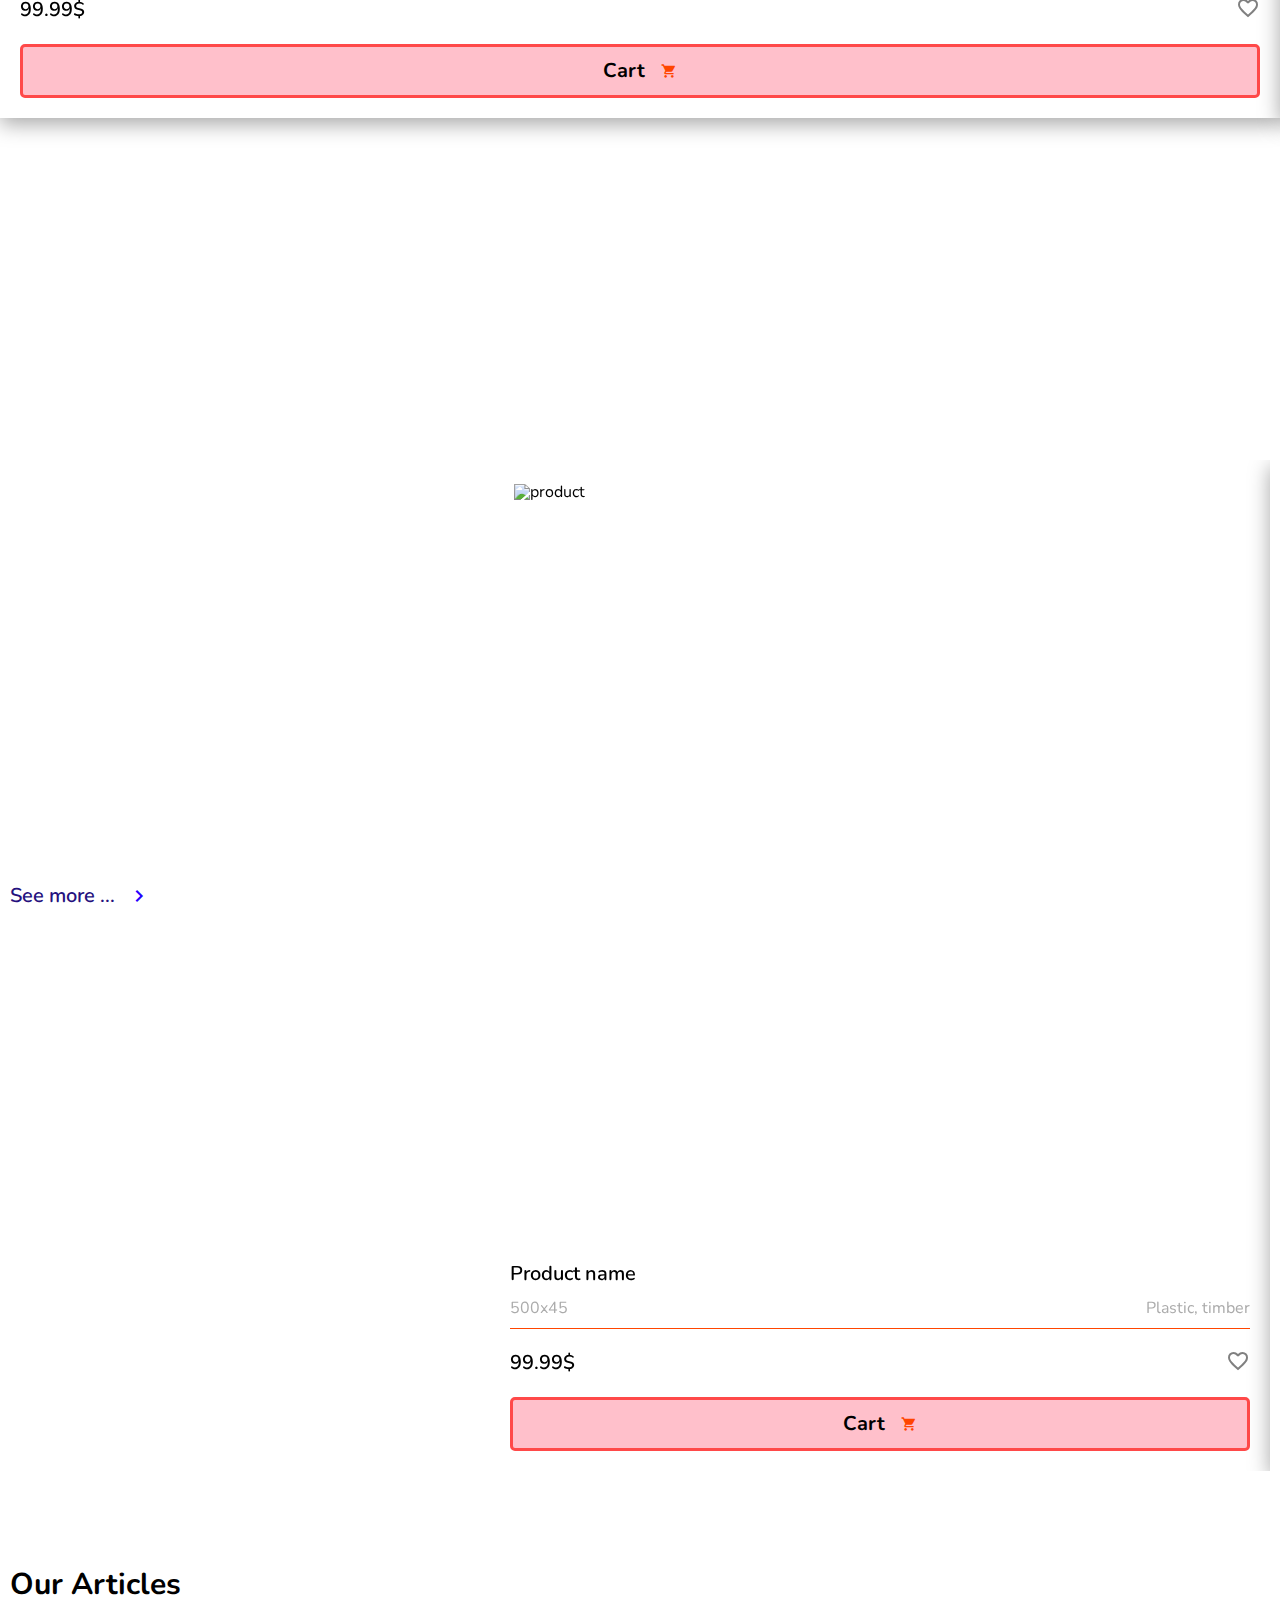
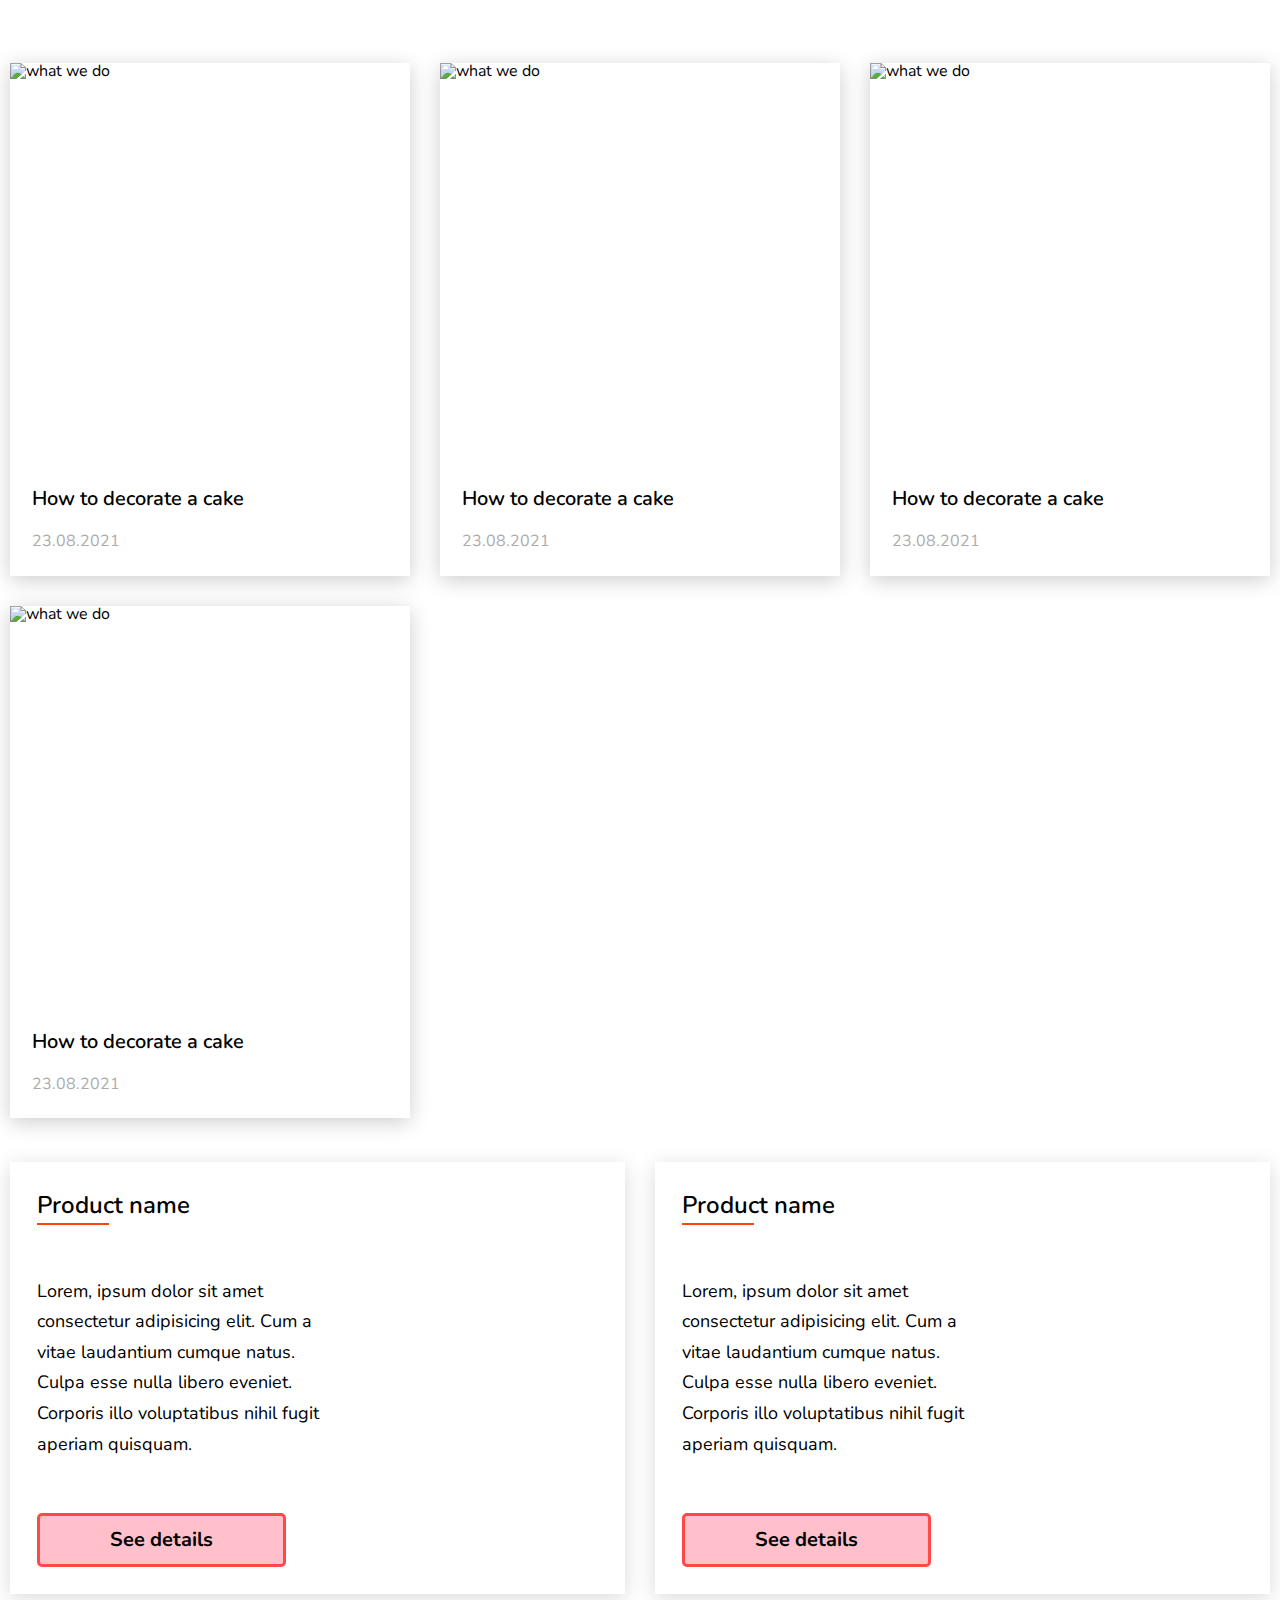
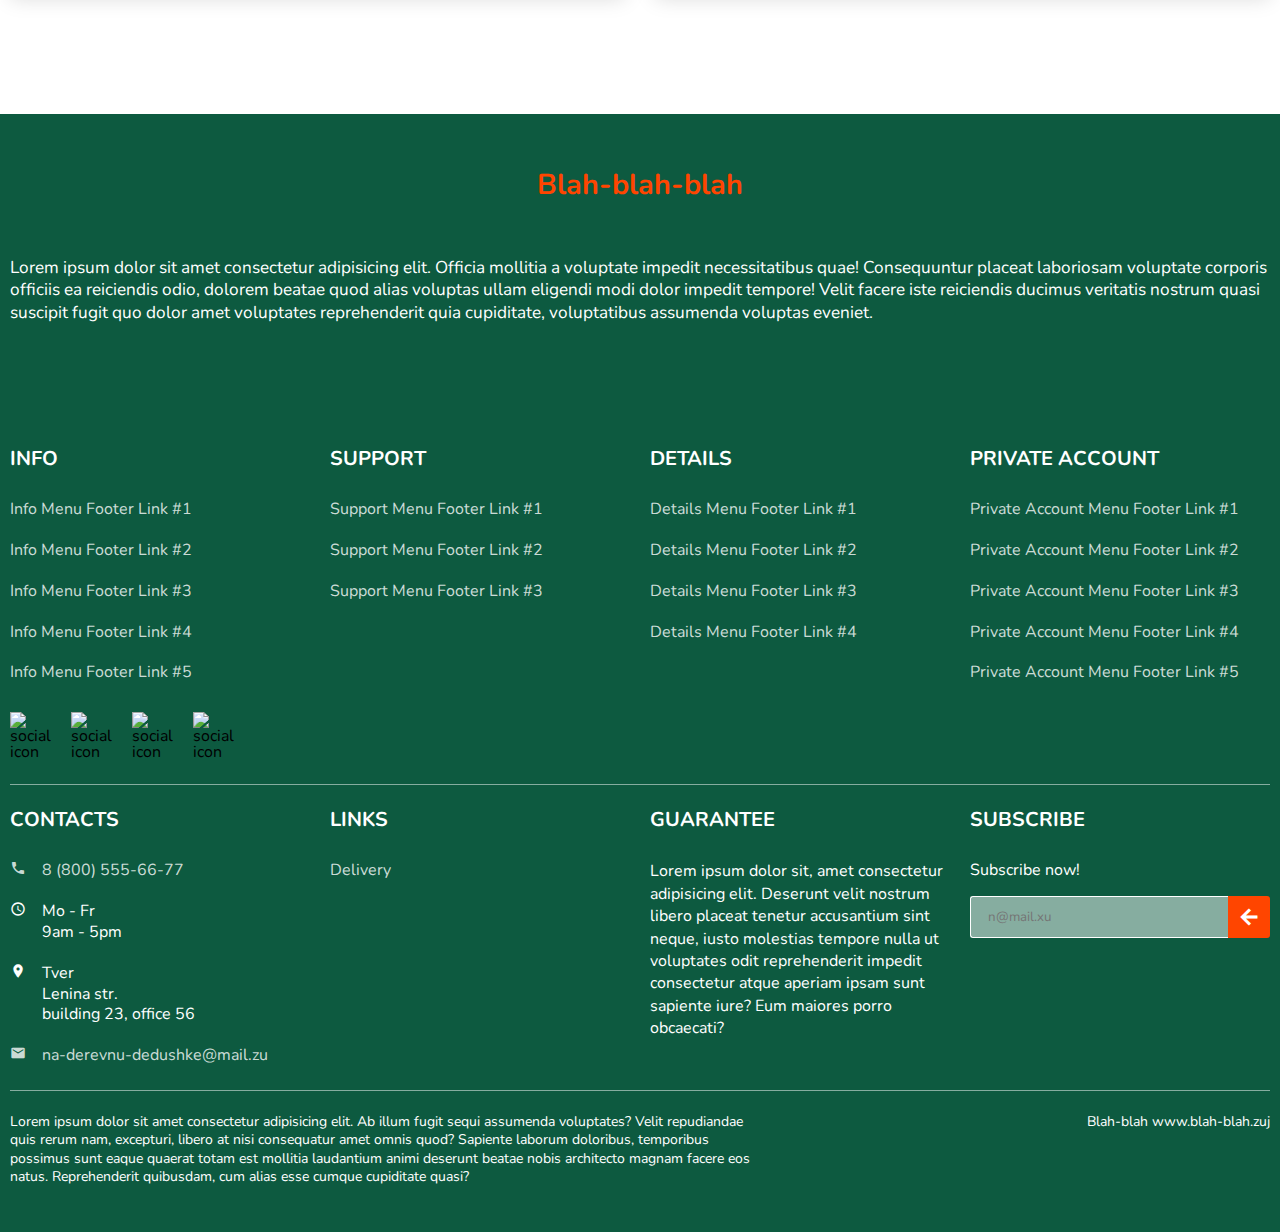
==== commit 2d4423a8: "main pageis done" ====
--- a/index.html
+++ b/index.html
@@ -1599,6 +1599,20 @@
                 </div>
               </div>
             </div>
+            <div class="body-footer__bottom">
+              <div class="body-footer__rules">
+                Lorem ipsum dolor sit amet consectetur adipisicing elit. Ab illum fugit sequi
+                assumenda voluptates? Velit repudiandae quis rerum nam, excepturi, libero at nisi
+                consequatur amet omnis quod? Sapiente laborum doloribus, temporibus possimus sunt
+                eaque quaerat totam est mollitia laudantium animi deserunt beatae nobis architecto
+                magnam facere eos natus. Reprehenderit quibusdam, cum alias esse cumque cupiditate
+                quasi?
+              </div>
+              <div class="body-footer__copy">
+                Blah-blah
+                <span> www.blah-blah.zuj </span>
+              </div>
+            </div>
           </div>
         </div>
       </footer>
--- a/css/style.css
+++ b/css/style.css
@@ -2003,6 +2003,14 @@
   line-height: 1.4;
   color: #fff;
 }
+.menu-footer:not(:last-child) {
+  margin-bottom: 2em;
+}
+@media (max-width: 95em) {
+  .menu-footer:not(:last-child) {
+    margin-bottom: calc(16px + (32 - 16) * (100vw - 320px) / (1520 - 320));
+  }
+}
 .menu-footer__item {
   display: flex;
   color: #fff;
@@ -2059,5 +2067,24 @@
 .social-footer__item {
   flex: 0 0 2em;
 }
-.social-footer__link {
-}
+
+/* ================================================ */
+
+.body-footer__bottom {
+  color: #fff;
+  font-size: 0.875rem;
+  line-height: 1.3;
+}
+@media (min-width: 62em) {
+  .body-footer__bottom {
+    display: flex;
+    justify-content: space-between;
+    gap: 1.25em;
+  }
+}
+.body-footer__rules {
+  max-width: 53.125em;
+}
+.body-footer__copy span {
+  white-space: nowrap;
+}
